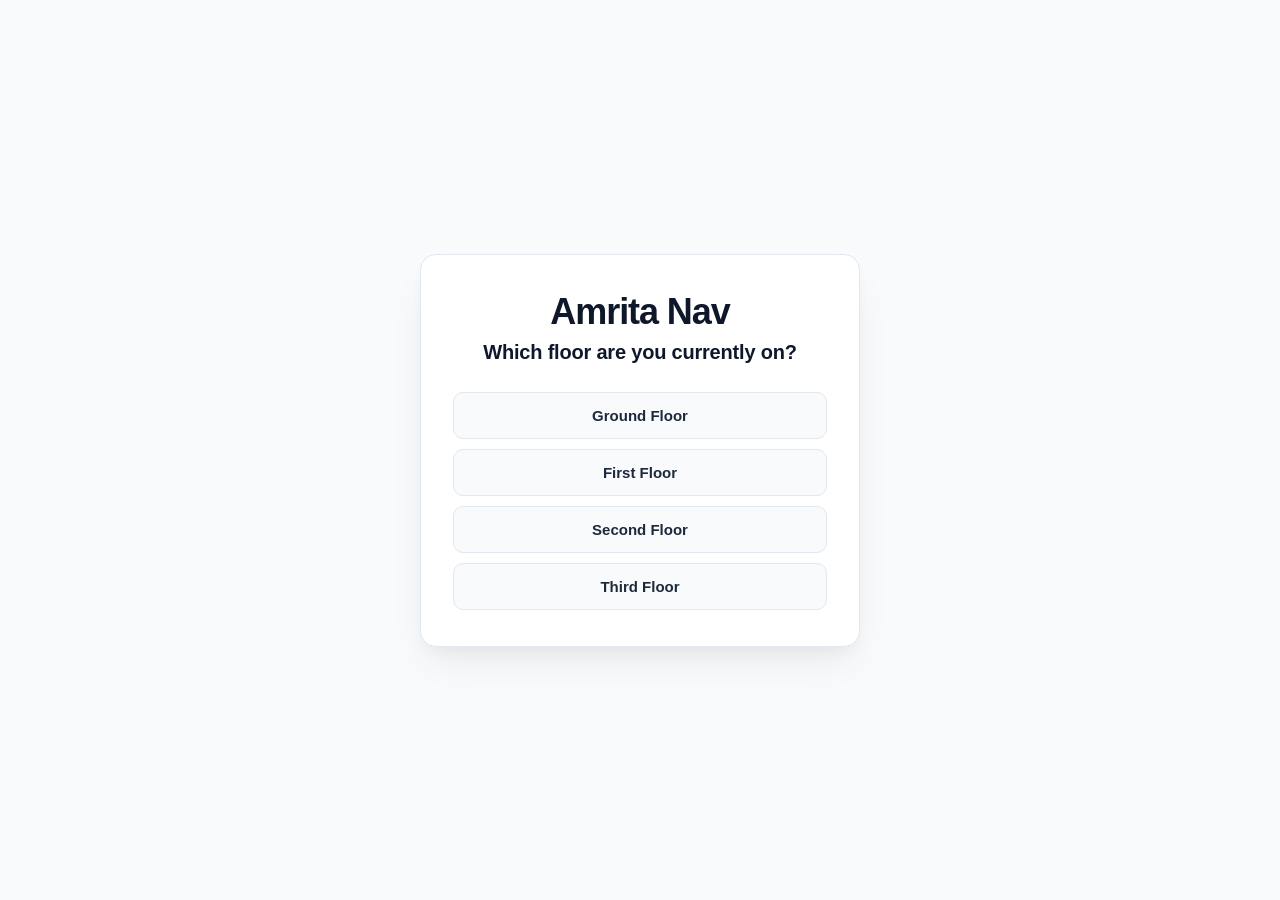
==== Classroom_Locator/index.html @ 42f2888b "Added Navigation to all floors" ====
<!DOCTYPE html>
<html lang="en">
<head>
  <meta charset="UTF-8">
  <meta name="viewport" content="width=device-width, initial-scale=1.0">
  <title>Amrita Nav</title>
  <link rel="stylesheet" href="styles.css">
</head>
<body>
  <!-- Initial Floor Selection Prompt -->
  <div id="floor-prompt-modal" class="floor-prompt-modal" role="dialog" aria-modal="true" aria-labelledby="floor-prompt-title">
    <div class="floor-prompt-card">
      <div class="floor-prompt-header">
        <h1 class="brand-title" style="margin-bottom: 0.5rem;">Amrita Nav</h1>
        <h2 id="floor-prompt-title" class="floor-prompt-question">Which floor are you currently on?</h2>
      </div>
      <div class="floor-prompt-options">
        <button type="button" class="floor-prompt-btn" data-floor="ground">Ground Floor</button>
        <button type="button" class="floor-prompt-btn" data-floor="first">First Floor</button>
        <button type="button" class="floor-prompt-btn" data-floor="second">Second Floor</button>
        <button type="button" class="floor-prompt-btn" data-floor="third">Third Floor</button>
      </div>
    </div>
  </div>

  <div class="container">
    <header class="header">
      <h1 class="brand-title">Amrita Nav</h1>
      <div class="floor-switcher" role="tablist" aria-label="Floor Selection">
        <button type="button" class="floor-btn" data-floor="ground" role="tab" aria-selected="false">Ground</button>
        <button type="button" class="floor-btn" data-floor="first" role="tab" aria-selected="false">First</button>
        <button type="button" class="floor-btn" data-floor="second" role="tab" aria-selected="false">Second</button>
        <button type="button" class="floor-btn" data-floor="third" role="tab" aria-selected="false">Third</button>
      </div>

      <!-- Ground Floor Navigation Bar (Visible only on Ground Floor) -->
      <div id="ground-nav-bar" class="ground-nav-bar" style="display: none;">
        <div class="nav-control-group">
          <div class="nav-select-wrapper">
            <span class="nav-icon">🟢</span>
            <select id="nav-start-select" class="nav-select" aria-label="Starting Location">
              <option value="gps">📍 Current Location (GPS)</option>
            </select>
          </div>
          <button type="button" id="nav-swap-btn" class="nav-swap-btn" title="Swap start and destination" aria-label="Swap start and destination">⇄</button>
          <div class="nav-select-wrapper">
            <span class="nav-icon">🔴</span>
            <select id="nav-dest-select" class="nav-select" aria-label="Destination Location">
              <option value="">Select Destination...</option>
            </select>
          </div>
          <button type="button" id="get-route-btn" class="nav-btn primary">Route</button>
          <button type="button" id="clear-route-btn" class="nav-btn secondary" style="display: none;">Clear</button>
        </div>
        <div id="route-summary-bar" class="route-summary-bar" style="display: none;">
          <div class="route-metrics-group">
            <span id="route-distance-text" class="route-metric"></span>
            <span id="route-time-text" class="route-metric"></span>
          </div>
          <div id="route-floor-steps" class="route-floor-steps"></div>
          <div id="route-instruction-bar" class="route-instruction-bar" style="display: none;"></div>
        </div>
      </div>
    </header>

    <main class="main-content" id="main-content" style="display: none;">
      <div class="image-wrapper">
        <div class="map-container">
          <!-- Ground Floor -->
          <div class="floor-layer" id="floor-layer-ground" data-floor="ground">
            <img 
              src="floor-0.svg" 
              alt="Amrita Nav - Ground Floor" 
              class="central-image"
            >
          <svg class="selection-overlay" viewBox="0 0 2112 1300" aria-label="Amrita Nav Floor Plan">
            <defs>
              <radialGradient id="gps-beam-grad" cx="0" cy="0" r="52" gradientUnits="userSpaceOnUse">
                <stop offset="0%" stop-color="#3b82f6" stop-opacity="0.45" />
                <stop offset="100%" stop-color="#3b82f6" stop-opacity="0" />
              </radialGradient>
            </defs>
                        <rect id="room_nanosciences" class="selectable-room" x="730" y="197" width="113" height="326" transform="rotate(353 786.5 360)" data-name="Amrita Center for Nanosciences" data-code="ACN" role="button" tabindex="0" aria-label="Amrita Center for Nanosciences (ACN)" aria-pressed="false"><title>Amrita Center for Nanosciences (ACN)</title></rect>
            <rect id="room_special_hall" class="selectable-room" x="300" y="580" width="165" height="94" transform="rotate(354 382.5 627)" data-name="Special Programs Hall / Meditation Hall" data-code="SPH-102" role="button" tabindex="0" aria-label="Special Programs Hall / Meditation Hall (SPH-102)" aria-pressed="false"><title>Special Programs Hall / Meditation Hall (SPH-102)</title></rect>
            <rect id="room_gad_office" class="selectable-room" x="378" y="671" width="75" height="62" transform="rotate(354 415.5 702)" data-name="GAD-PR Office" data-code="GAD-103" role="button" tabindex="0" aria-label="GAD-PR Office (GAD-103)" aria-pressed="false"><title>GAD-PR Office (GAD-103)</title></rect>
            <rect id="room_admin_block_a" class="selectable-room" x="297" y="740" width="174" height="189" transform="rotate(353 384 834.5)" data-name="Administration Block (A) / Reception" data-code="ADM-BLK-A" role="button" tabindex="0" aria-label="Administration Block (A) / Reception (ADM-BLK-A)" aria-pressed="false"><title>Administration Block (A) / Reception (ADM-BLK-A)</title></rect>
            <rect id="room_admission_office" class="selectable-room" x="620" y="615" width="100" height="89" transform="rotate(354 670 659.5)" data-name="Admission Office" data-code="ADM-105" role="button" tabindex="0" aria-label="Admission Office (ADM-105)" aria-pressed="false"><title>Admission Office (ADM-105)</title></rect>
            <rect id="room_cir_seminar" class="selectable-room" x="811" y="592" width="101" height="89" transform="rotate(353 861.5 636.5)" data-name="CIR Seminar Room" data-code="CIR-106" role="button" tabindex="0" aria-label="CIR Seminar Room (CIR-106)" aria-pressed="false"><title>CIR Seminar Room (CIR-106)</title></rect>
            <rect id="room_guest_room" class="selectable-room" x="652" y="895" width="97" height="85" transform="rotate(354 700.5 937.5)" data-name="Guest Room" data-code="GST-107" role="button" tabindex="0" aria-label="Guest Room (GST-107)" aria-pressed="false"><title>Guest Room (GST-107)</title></rect>
            <rect id="room_mini_conf" class="selectable-room" x="407" y="924" width="73" height="60" transform="rotate(354 443.5 954)" data-name="Mini Conference Room" data-code="CONF-MINI" role="button" tabindex="0" aria-label="Mini Conference Room (CONF-MINI)" aria-pressed="false"><title>Mini Conference Room (CONF-MINI)</title></rect>
            <rect id="room_main_conf" class="selectable-room" x="353" y="986" width="161" height="91" transform="rotate(354 433.5 1031.5)" data-name="Main Conference Room" data-code="CONF-MAIN" role="button" tabindex="0" aria-label="Main Conference Room (CONF-MAIN)" aria-pressed="false"><title>Main Conference Room (CONF-MAIN)</title></rect>
            <rect id="room_acharya_hall" class="selectable-room" x="459" y="1101" width="295" height="112" transform="rotate(354 606.5 1157)" data-name="Acharya Hall" data-code="ACH-110" role="button" tabindex="0" aria-label="Acharya Hall (ACH-110)" aria-pressed="false"><title>Acharya Hall (ACH-110)</title></rect>
            <rect id="room_stationery" class="selectable-room" x="808" y="1082" width="38" height="113" transform="rotate(354 827 1138.5)" data-name="Stationery & Courier" data-code="STN-111" role="button" tabindex="0" aria-label="Stationery & Courier (STN-111)" aria-pressed="false"><title>Stationery & Courier (STN-111)</title></rect>
            <rect id="room_mfg_lab" class="selectable-room" x="845" y="1070" width="226" height="111" transform="rotate(354 958 1125.5)" data-name="Manufacturing Lab" data-code="LAB-MFG" role="button" tabindex="0" aria-label="Manufacturing Lab (LAB-MFG)" aria-pressed="false"><title>Manufacturing Lab (LAB-MFG)</title></rect>
            <rect id="room_mat_testing" class="selectable-room" x="1070" y="1055" width="65" height="111" transform="rotate(354 1102.5 1110.5)" data-name="Material Testing Lab" data-code="LAB-MTL" role="button" tabindex="0" aria-label="Material Testing Lab (LAB-MTL)" aria-pressed="false"><title>Material Testing Lab (LAB-MTL)</title></rect>
            <rect id="room_wireless_ctr" class="selectable-room" x="960" y="440" width="111" height="66" transform="rotate(354 1015.5 473)" data-name="Amrita Center for Wireless Networks & Apps" data-code="ACWNA" role="button" tabindex="0" aria-label="Amrita Center for Wireless Networks & Apps (ACWNA)" aria-pressed="false"><title>Amrita Center for Wireless Networks & Apps (ACWNA)</title></rect>
            <rect id="room_courtyard_west" class="selectable-room" x="520" y="720" width="407" height="151" transform="rotate(353 723.5 795.5)" data-name="Courtyard (West)" data-code="CYD-WEST" role="button" tabindex="0" aria-label="Courtyard (West) (CYD-WEST)" aria-pressed="false"><title>Courtyard (West) (CYD-WEST)</title></rect>
            <rect id="room_courtyard_central" class="selectable-room" x="1014" y="672" width="286" height="147" transform="rotate(354 1157 745.5)" data-name="Courtyard (Central)" data-code="CYD-CTR" role="button" tabindex="0" aria-label="Courtyard (Central) (CYD-CTR)" aria-pressed="false"><title>Courtyard (Central) (CYD-CTR)</title></rect>
            <rect id="room_director_dean" class="selectable-room" x="1135" y="840" width="99" height="90" transform="rotate(354 1184.5 885)" data-name="Director / Associate Dean" data-code="DIR-OFFICE" role="button" tabindex="0" aria-label="Director / Associate Dean (DIR-OFFICE)" aria-pressed="false"><title>Director / Associate Dean (DIR-OFFICE)</title></rect>
            <rect id="room_ladies_infirmary" class="selectable-room" x="1330" y="820" width="30" height="92" transform="rotate(354 1345 866)" data-name="Ladies Infirmary" data-code="INF-118" role="button" tabindex="0" aria-label="Ladies Infirmary (INF-118)" aria-pressed="false"><title>Ladies Infirmary (INF-118)</title></rect>
            <rect id="room_metallurgy" class="selectable-room" x="1205" y="332" width="69" height="109" transform="rotate(353 1239.5 386.5)" data-name="Metallurgy Laboratory" data-code="LAB-MET" role="button" tabindex="0" aria-label="Metallurgy Laboratory (LAB-MET)" aria-pressed="false"><title>Metallurgy Laboratory (LAB-MET)</title></rect>
            <rect id="room_fluid_mech" class="selectable-room" x="1276" y="319" width="127" height="110" transform="rotate(353 1339.5 374)" data-name="Fluid Mechanics Lab" data-code="LAB-FML" role="button" tabindex="0" aria-label="Fluid Mechanics Lab (LAB-FML)" aria-pressed="false"><title>Fluid Mechanics Lab (LAB-FML)</title></rect>
            <rect id="room_cae_cell" class="selectable-room" x="1403" y="308" width="62" height="111" transform="rotate(352 1434 363.5)" data-name="C.A.E. Cell" data-code="CAE-121" role="button" tabindex="0" aria-label="C.A.E. Cell (CAE-121)" aria-pressed="false"><title>C.A.E. Cell (CAE-121)</title></rect>
            <rect id="room_dynamics_lab" class="selectable-room" x="1466" y="300" width="65" height="111" transform="rotate(353 1498.5 355.5)" data-name="Machine Dynamics Lab" data-code="LAB-MDL" role="button" tabindex="0" aria-label="Machine Dynamics Lab (LAB-MDL)" aria-pressed="false"><title>Machine Dynamics Lab (LAB-MDL)</title></rect>
            <rect id="room_math_dept" class="selectable-room" x="1458" y="519" width="129" height="89" transform="rotate(354 1522.5 563.5)" data-name="Department of Mathematics" data-code="MATH-DEPT" role="button" tabindex="0" aria-label="Department of Mathematics (MATH-DEPT)" aria-pressed="false"><title>Department of Mathematics (MATH-DEPT)</title></rect>
            <rect id="room_elec_machines" class="selectable-room" x="1614" y="474" width="263" height="108" transform="rotate(353 1745.5 528)" data-name="Electrical Machines Lab" data-code="LAB-EML" role="button" tabindex="0" aria-label="Electrical Machines Lab (LAB-EML)" aria-pressed="false"><title>Electrical Machines Lab (LAB-EML)</title></rect>
            <rect id="room_prayer_hall" class="selectable-room" x="1876" y="456" width="63" height="107" transform="rotate(353 1907.5 509.5)" data-name="Prayer Hall" data-code="PRY-125" role="button" tabindex="0" aria-label="Prayer Hall (PRY-125)" aria-pressed="false"><title>Prayer Hall (PRY-125)</title></rect>
            <rect id="room_courtyard_east" class="selectable-room" x="1323" y="640" width="280" height="140" transform="rotate(353 1463 710)" data-name="Courtyard (East)" data-code="CYD-EAST" role="button" tabindex="0" aria-label="Courtyard (East) (CYD-EAST)" aria-pressed="false"><title>Courtyard (East) (CYD-EAST)</title></rect>
            <rect id="room_college_admin" class="selectable-room" x="1489" y="800" width="131" height="88" transform="rotate(353 1554.5 844)" data-name="College Administration Office" data-code="CADM-127" role="button" tabindex="0" aria-label="College Administration Office (CADM-127)" aria-pressed="false"><title>College Administration Office (CADM-127)</title></rect>
            <rect id="room_computer_lab" class="selectable-room" x="1649" y="778" width="229" height="107" transform="rotate(353 1763.5 831.5)" data-name="Computer Lab" data-code="LAB-CS" role="button" tabindex="0" aria-label="Computer Lab (LAB-CS)" aria-pressed="false"><title>Computer Lab (LAB-CS)</title></rect>
            <rect id="room_nanotech_lab" class="selectable-room" x="1879" y="758" width="95" height="108" transform="rotate(353 1926.5 812)" data-name="Nanotech Lab" data-code="LAB-NANO" role="button" tabindex="0" aria-label="Nanotech Lab (LAB-NANO)" aria-pressed="false"><title>Nanotech Lab (LAB-NANO)</title></rect>
            <rect id="room_mech_workshop" class="selectable-room" x="1287" y="1020" width="128" height="109" transform="rotate(354 1351 1074.5)" data-name="Mechanical Workshop" data-code="LAB-MECH" role="button" tabindex="0" aria-label="Mechanical Workshop (LAB-MECH)" aria-pressed="false"><title>Mechanical Workshop (LAB-MECH)</title></rect>
            <rect id="room_robotics_lab" class="selectable-room" x="1414" y="1009" width="69" height="108" transform="rotate(354 1448.5 1063)" data-name="CNC Robotics & Autom. Lab" data-code="LAB-ROBO" role="button" tabindex="0" aria-label="CNC Robotics & Autom. Lab (LAB-ROBO)" aria-pressed="false"><title>CNC Robotics & Autom. Lab (LAB-ROBO)</title></rect>
            <rect id="room_wind_tunnel" class="selectable-room" x="1483" y="998" width="129" height="109" transform="rotate(354 1547.5 1052.5)" data-name="Wind Tunnel" data-code="LAB-WIND" role="button" tabindex="0" aria-label="Wind Tunnel (LAB-WIND)" aria-pressed="false"><title>Wind Tunnel (LAB-WIND)</title></rect>
            <rect id="room_1790266501061" class="selectable-room" x="952" y="337" width="111" height="103" transform="rotate(354 1007.5 388.5)" data-name="M Tech (Fluid Lab )" data-code="LAB-FLUID" role="button" tabindex="0" aria-label="M Tech (Fluid Lab ) (LAB-FLUID)" aria-pressed="false"><title>M Tech (Fluid Lab ) (LAB-FLUID)</title></rect>
            <rect id="room_1790266683270" class="selectable-room" x="935" y="170" width="112" height="168" transform="rotate(354 991 254)" data-name="Room 36" data-code="R-136" role="button" tabindex="0" aria-label="Room 36 (R-136)" aria-pressed="false"><title>Room 36 (R-136)</title></rect>
            <rect id="room_1790267011208" class="selectable-room" x="1231" y="825" width="96" height="91" transform="rotate(354 1279 870.5)" data-name="Principal Arts and Sciences" data-code="Arts and Science" role="button" tabindex="0" aria-label="Principal Arts and Sciences (Arts and Science)" aria-pressed="false"><title>Principal Arts and Sciences (Arts and Science)</title></rect>
            <rect id="room_1790267197118" class="selectable-room" x="1360" y="816" width="69" height="91" transform="rotate(354 1394.5 861.5)" data-name="Conference Room" data-code="Conference" role="button" tabindex="0" aria-label="Conference Room (Conference)" aria-pressed="false"><title>Conference Room (Conference)</title></rect>
            <rect id="room_1790267337608" class="selectable-room" x="749" y="884" width="96" height="87" transform="rotate(354 797 927.5)" data-name="AUMS Web Services" data-code="AUMS" role="button" tabindex="0" aria-label="AUMS Web Services (AUMS)" aria-pressed="false"><title>AUMS Web Services (AUMS)</title></rect>
            <rect id="room_1790267611764" class="selectable-room" x="384" y="408" width="295" height="112" transform="rotate(354 531.5 464)" data-name="Amritheswari Hall " data-code="AMH-101" role="button" tabindex="0" aria-label="Amritheswari Hall  (AMH-101)" aria-pressed="false"><title>Amritheswari Hall  (AMH-101)</title></rect>
            <rect id="room_1790267932589" class="selectable-room" x="1102" y="560" width="100" height="89" transform="rotate(353 1152 604.5)" data-name="Students Affair" data-code="SA" role="button" tabindex="0" aria-label="Students Affair (SA)" aria-pressed="false"><title>Students Affair (SA)</title></rect>
            <rect id="room_1790267966500" class="selectable-room" x="1202" y="548" width="94" height="89" transform="rotate(353 1249 592.5)" data-name="Reserve" role="button" tabindex="0" aria-label="Reserve" aria-pressed="false"><title>Reserve</title></rect>
            <rect id="room_1790268001235" class="selectable-room" x="1296" y="536" width="94" height="89" transform="rotate(353 1343 580.5)" data-name="Principal" role="button" tabindex="0" aria-label="Principal" aria-pressed="false"><title>Principal</title></rect>
            <rect id="room_1790268898290" class="selectable-room" x="1690" y="600" width="200" height="149" transform="rotate(353 1790 674.5)" data-name="Courtyard (Far East) " data-code="CYD-Far EAST" role="button" tabindex="0" aria-label="Courtyard (Far East)  (CYD-Far EAST)" aria-pressed="false"><title>Courtyard (Far East)  (CYD-Far EAST)</title></rect>
            <rect id="room_1790578035647" class="selectable-room" x="1339" y="453" width="60" height="47" transform="rotate(354 1369 476.5)" data-name="Stairs" data-code="R-145" role="button" tabindex="0" aria-label="Stairs (R-145)" aria-pressed="false"><title>Stairs (R-145)</title></rect>
            <rect id="room_1790578073580" class="selectable-room" x="900" y="1000" width="60" height="40" transform="rotate(357 930 1020)" data-name="Stairs" data-code="R-146" role="button" tabindex="0" aria-label="Stairs (R-146)" aria-pressed="false"><title>Stairs (R-146)</title></rect>
            <rect id="room_1790578100156" class="selectable-room" x="1160" y="1040" width="100" height="80" transform="rotate(355 1210 1080)" data-name="Ladies Toilet" data-code="R-147" role="button" tabindex="0" aria-label="Ladies Toilet (R-147)" aria-pressed="false"><title>Ladies Toilet (R-147)</title></rect>
            <rect id="room_1790578145285" class="selectable-room" x="1614" y="1020" width="126" height="80" transform="rotate(355 1677 1060)" data-name="Ldies Toilet" data-code="R-148" role="button" tabindex="0" aria-label="Ldies Toilet (R-148)" aria-pressed="false"><title>Ldies Toilet (R-148)</title></rect>
            <rect id="room_1790578197842" class="selectable-room" x="440" y="1073" width="80" height="41" transform="rotate(355 480 1093.5)" data-name="Ladies Toilet" data-code="R-149" role="button" tabindex="0" aria-label="Ladies Toilet (R-149)" aria-pressed="false"><title>Ladies Toilet (R-149)</title></rect>
            <rect id="room_1790578250255" class="selectable-room" x="391" y="532" width="69" height="43" transform="rotate(355 425.5 553.5)" data-name="Mens Toilet" data-code="R-150" role="button" tabindex="0" aria-label="Mens Toilet (R-150)" aria-pressed="false"><title>Mens Toilet (R-150)</title></rect>
            <rect id="room_1790578281913" class="selectable-room" x="820" y="76" width="94" height="85" transform="rotate(356 867 118.5)" data-name="Mens" data-code="R-151" role="button" tabindex="0" aria-label="Mens (R-151)" aria-pressed="false"><title>Mens (R-151)</title></rect>
            <rect id="room_1790578307230" class="selectable-room" x="1530" y="288" width="128" height="72" transform="rotate(353 1594 324)" data-name="Mens Toilet" data-code="R-152" role="button" tabindex="0" aria-label="Mens Toilet (R-152)" aria-pressed="false"><title>Mens Toilet (R-152)</title></rect>
            <rect id="room_1790578386471" class="selectable-room" x="860" y="300" width="60" height="60" transform="rotate(355 890 330)" data-name="Stairs" data-code="R-152" role="button" tabindex="0" aria-label="Stairs (R-152)" aria-pressed="false"><title>Stairs (R-152)</title></rect>
            <rect id="room_1790578435142" class="selectable-room" x="960" y="731" width="58" height="67" transform="rotate(355 989 764.5)" data-name="Stairs" data-code="R-153" role="button" tabindex="0" aria-label="Stairs (R-153)" aria-pressed="false"><title>Stairs (R-153)</title></rect>
            <rect id="room_1790578489388" class="selectable-room" x="1629" y="660" width="62" height="59" transform="rotate(354 1660 689.5)" data-name="Stairs" data-code="R-154" role="button" tabindex="0" aria-label="Stairs (R-154)" aria-pressed="false"><title>Stairs (R-154)</title></rect>
            <rect id="room_1790578512841" class="selectable-room" x="532" y="910" width="80" height="60" transform="rotate(355 572 940)" data-name="Stairs" data-code="R-155" role="button" tabindex="0" aria-label="Stairs (R-155)" aria-pressed="false"><title>Stairs (R-155)</title></rect>
            <rect id="room_1790578548474" class="selectable-room" x="507" y="660" width="60" height="60" transform="rotate(353 537 690)" data-name="Stairs" data-code="R-156" role="button" tabindex="0" aria-label="Stairs (R-156)" aria-pressed="false"><title>Stairs (R-156)</title></rect>

            <!-- Ground Floor Active Route Layer -->
            <g id="ground-route-layer" class="ground-route-layer route-layer" data-floor="ground"></g>

            <!-- GPS Live Location Marker -->
            <g id="gps-marker" class="gps-marker" style="display: none;" transform="translate(380, 830)" aria-label="Live GPS Location">
              <defs>
                <radialGradient id="gps-beam-grad" cx="0" cy="0" r="52" gradientUnits="userSpaceOnUse">
                  <stop offset="0%" stop-color="#3b82f6" stop-opacity="0.45" />
                  <stop offset="100%" stop-color="#3b82f6" stop-opacity="0" />
                </radialGradient>
              </defs>
              <title id="gps-marker-title">Live GPS Location</title>
              <circle id="gps-accuracy-ring" class="gps-accuracy-ring" cx="0" cy="0" r="35" />
              <circle class="gps-pulse-ring" cx="0" cy="0" r="14" />
              <g id="gps-heading-cone" class="gps-heading-cone" style="display: none;">
                <path class="gps-beam" d="M 0 0 L -18 -48 A 52 52 0 0 1 18 -48 Z" fill="url(#gps-beam-grad)" />
                <polygon class="gps-arrow" points="0,-28 6,-12 -6,-12" />
              </g>
              <circle class="gps-pin-shadow" cx="0" cy="2" r="12" />
              <circle class="gps-pin-outer" cx="0" cy="0" r="11" />
              <circle class="gps-pin-inner" cx="0" cy="0" r="8" />
              <circle class="gps-pin-center" cx="0" cy="0" r="3" />
            </g>
          </svg>
        </div>

        <!-- First Floor -->
        <div class="floor-layer" id="floor-layer-first" data-floor="first">
          <img 
            src="floor-1.svg" 
            alt="Amrita Nav - First Floor" 
            class="central-image"
          >
          <svg class="selection-overlay" viewBox="0 0 2112 1300" aria-label="Amrita Nav First Floor Plan">
            <rect id="f1_room_nanosciences" class="selectable-room" x="730" y="197" width="113" height="326" transform="rotate(353 786.5 360)" data-name="N-107 — Physics Lab" data-code="ACN" role="button" tabindex="0" aria-label="N-107 — Physics Lab (ACN)" aria-pressed="false"><title>N-107 — Physics Lab (ACN)</title></rect>
            <rect id="f1_room_special_hall" class="selectable-room" x="300" y="580" width="165" height="94" transform="rotate(354 382.5 627)" data-name="A-105 — General Administration Dept. (CAD)" data-code="SPH-102" role="button" tabindex="0" aria-label="A-105 — General Administration Dept. (CAD) (SPH-102)" aria-pressed="false"><title>A-105 — General Administration Dept. (CAD) (SPH-102)</title></rect>
            <rect id="f1_room_gad_office" class="selectable-room" x="378" y="671" width="75" height="62" transform="rotate(354 415.5 702)" data-name="ICTS — Reprographics Center" data-code="GAD-103" role="button" tabindex="0" aria-label="ICTS — Reprographics Center (GAD-103)" aria-pressed="false"><title>ICTS — Reprographics Center (GAD-103)</title></rect>
            <rect id="f1_room_admin_block_a" class="selectable-room" x="297" y="738" width="174" height="189" transform="rotate(353 384 832.5)" data-name="A-104 — Accounts Office" data-code="ADM-BLK-A" role="button" tabindex="0" aria-label="A-104 — Accounts Office (ADM-BLK-A)" aria-pressed="false"><title>A-104 — Accounts Office (ADM-BLK-A)</title></rect>
            <rect id="f1_room_admission_office" class="selectable-room" x="618" y="617" width="100" height="89" transform="rotate(354 668 661.5)" data-name="N-101" data-code="ADM-105" role="button" tabindex="0" aria-label="N-101 (ADM-105)" aria-pressed="false"><title>N-101 (ADM-105)</title></rect>
            <rect id="f1_room_cir_seminar" class="selectable-room" x="811" y="594" width="101" height="89" transform="rotate(353 861.5 638.5)" data-name="N-103" data-code="CIR-106" role="button" tabindex="0" aria-label="N-103 (CIR-106)" aria-pressed="false"><title>N-103 (CIR-106)</title></rect>
            <rect id="f1_room_guest_room" class="selectable-room" x="652" y="895" width="97" height="85" transform="rotate(354 700.5 937.5)" data-name="S-101" data-code="GST-107" role="button" tabindex="0" aria-label="S-101 (GST-107)" aria-pressed="false"><title>S-101 (GST-107)</title></rect>
            <rect id="f1_room_mini_conf" class="selectable-room" x="407" y="924" width="73" height="60" transform="rotate(354 443.5 954)" data-name="A-104A — Reserve" data-code="CONF-MINI" role="button" tabindex="0" aria-label="A-104A — Reserve (CONF-MINI)" aria-pressed="false"><title>A-104A — Reserve (CONF-MINI)</title></rect>
            <rect id="f1_room_main_conf" class="selectable-room" x="353" y="986" width="161" height="91" transform="rotate(354 433.5 1031.5)" data-name="A-103 — ICTS" data-code="CONF-MAIN" role="button" tabindex="0" aria-label="A-103 — ICTS (CONF-MAIN)" aria-pressed="false"><title>A-103 — ICTS (CONF-MAIN)</title></rect>
            <rect id="f1_room_acharya_hall" class="selectable-room" x="459" y="1101" width="295" height="112" transform="rotate(354 606.5 1157)" data-name="A-102 — ICTS-Stores" data-code="ACH-110" role="button" tabindex="0" aria-label="A-102 — ICTS-Stores (ACH-110)" aria-pressed="false"><title>A-102 — ICTS-Stores (ACH-110)</title></rect>
            <rect id="f1_room_stationery" class="selectable-room" x="808" y="1082" width="38" height="113" transform="rotate(354 827 1138.5)" data-name="A-101 — ICTS Server Room" data-code="STN-111" role="button" tabindex="0" aria-label="A-101 — ICTS Server Room (STN-111)" aria-pressed="false"><title>A-101 — ICTS Server Room (STN-111)</title></rect>
            <rect id="f1_room_mfg_lab" class="selectable-room" x="845" y="1070" width="226" height="111" transform="rotate(354 958 1125.5)" data-name="S-104 — Dept. of English / MSW / Physical Education / Philosophy" data-code="LAB-MFG" role="button" tabindex="0" aria-label="S-104 — Dept. of English / MSW / Physical Education / Philosophy (LAB-MFG)" aria-pressed="false"><title>S-104 — Dept. of English / MSW / Physical Education / Philosophy (LAB-MFG)</title></rect>
            <rect id="f1_room_mat_testing" class="selectable-room" x="1070" y="1055" width="65" height="111" transform="rotate(354 1102.5 1110.5)" data-name="S-105 — Cisco Lab / ICPC Lab / MSW Specialization" data-code="LAB-MTL" role="button" tabindex="0" aria-label="S-105 — Cisco Lab / ICPC Lab / MSW Specialization (LAB-MTL)" aria-pressed="false"><title>S-105 — Cisco Lab / ICPC Lab / MSW Specialization (LAB-MTL)</title></rect>
            <rect id="f1_room_wireless_ctr" class="selectable-room" x="960" y="440" width="111" height="66" transform="rotate(354 1015.5 473)" data-name="N-108 — B.Tech Chemistry Lab" data-code="ACWNA" role="button" tabindex="0" aria-label="N-108 — B.Tech Chemistry Lab (ACWNA)" aria-pressed="false"><title>N-108 — B.Tech Chemistry Lab (ACWNA)</title></rect>
            <rect id="f1_room_north_wing" class="selectable-room" x="860" y="184" width="60" height="292" transform="rotate(353 890 330)" data-name="North Corridor Wing" data-code="CORR-N" role="button" tabindex="0" aria-label="North Corridor Wing (CORR-N)" aria-pressed="false"><title>North Corridor Wing (CORR-N)</title></rect>
            <rect id="f1_room_director_dean" class="selectable-room" x="1135" y="840" width="99" height="90" transform="rotate(354 1184.5 885)" data-name="S-107" data-code="DIR-OFFICE" role="button" tabindex="0" aria-label="S-107 (DIR-OFFICE)" aria-pressed="false"><title>S-107 (DIR-OFFICE)</title></rect>
            <rect id="f1_room_ladies_infirmary" class="selectable-room" x="1330" y="820" width="30" height="92" transform="rotate(354 1345 866)" data-name="HOD-ECE" data-code="INF-118" role="button" tabindex="0" aria-label="HOD-ECE (INF-118)" aria-pressed="false"><title>HOD-ECE (INF-118)</title></rect>
            <rect id="f1_room_metallurgy" class="selectable-room" x="1205" y="332" width="69" height="109" transform="rotate(353 1239.5 386.5)" data-name="N-116 — EEM Lab" data-code="LAB-MET" role="button" tabindex="0" aria-label="N-116 — EEM Lab (LAB-MET)" aria-pressed="false"><title>N-116 — EEM Lab (LAB-MET)</title></rect>
            <rect id="f1_room_fluid_mech" class="selectable-room" x="1276" y="319" width="127" height="110" transform="rotate(353 1339.5 374)" data-name="N-116A — Control &amp; Instrum. Lab" data-code="LAB-FML" role="button" tabindex="0" aria-label="N-116A — Control &amp; Instrum. Lab (LAB-FML)" aria-pressed="false"><title>N-116A — Control &amp; Instrum. Lab (LAB-FML)</title></rect>
            <rect id="f1_room_cae_cell" class="selectable-room" x="1403" y="308" width="62" height="111" transform="rotate(352 1434 363.5)" data-name="N-119" data-code="CAE-121" role="button" tabindex="0" aria-label="N-119 (CAE-121)" aria-pressed="false"><title>N-119 (CAE-121)</title></rect>
            <rect id="f1_room_dynamics_lab" class="selectable-room" x="1466" y="300" width="65" height="111" transform="rotate(353 1498.5 355.5)" data-name="N-117 — Power &amp; Energy Lab (EEE)" data-code="LAB-MDL" role="button" tabindex="0" aria-label="N-117 — Power &amp; Energy Lab (EEE) (LAB-MDL)" aria-pressed="false"><title>N-117 — Power &amp; Energy Lab (EEE) (LAB-MDL)</title></rect>
            <rect id="f1_room_math_dept" class="selectable-room" x="1458" y="519" width="129" height="89" transform="rotate(354 1522.5 563.5)" data-name="N-118 — CSE Staff Room" data-code="MATH-DEPT" role="button" tabindex="0" aria-label="N-118 — CSE Staff Room (MATH-DEPT)" aria-pressed="false"><title>N-118 — CSE Staff Room (MATH-DEPT)</title></rect>
            <rect id="f1_room_elec_machines" class="selectable-room" x="1614" y="474" width="263" height="108" transform="rotate(353 1745.5 528)" data-name="N-120" data-code="LAB-EML" role="button" tabindex="0" aria-label="N-120 (LAB-EML)" aria-pressed="false"><title>N-120 (LAB-EML)</title></rect>
            <rect id="f1_room_prayer_hall" class="selectable-room" x="1876" y="456" width="63" height="107" transform="rotate(353 1907.5 509.5)" data-name="Room 12" data-code="PRY-125" role="button" tabindex="0" aria-label="Room 12 (PRY-125)" aria-pressed="false"><title>Room 12 (PRY-125)</title></rect>
            <rect id="f1_room_college_admin" class="selectable-room" x="1489" y="800" width="131" height="88" transform="rotate(353 1554.5 844)" data-name="S-114 — ECE Staff Room" data-code="CADM-127" role="button" tabindex="0" aria-label="S-114 — ECE Staff Room (CADM-127)" aria-pressed="false"><title>S-114 — ECE Staff Room (CADM-127)</title></rect>
            <rect id="f1_room_computer_lab" class="selectable-room" x="1649" y="778" width="229" height="107" transform="rotate(353 1763.5 831.5)" data-name="S-115 — Computer Lab" data-code="LAB-CS" role="button" tabindex="0" aria-label="S-115 — Computer Lab (LAB-CS)" aria-pressed="false"><title>S-115 — Computer Lab (LAB-CS)</title></rect>
            <rect id="f1_room_nanotech_lab" class="selectable-room" x="1890" y="604" width="131" height="97" transform="rotate(353 1955.5 652.5)" data-name="S-117 — Micro Processor Lab" data-code="LAB-NANO" role="button" tabindex="0" aria-label="S-117 — Micro Processor Lab (LAB-NANO)" aria-pressed="false"><title>S-117 — Micro Processor Lab (LAB-NANO)</title></rect>
            <rect id="f1_room_mech_workshop" class="selectable-room" x="1287" y="1020" width="128" height="109" transform="rotate(354 1351 1074.5)" data-name="S-103" data-code="LAB-MECH" role="button" tabindex="0" aria-label="S-103 (LAB-MECH)" aria-pressed="false"><title>S-103 (LAB-MECH)</title></rect>
            <rect id="f1_room_robotics_lab" class="selectable-room" x="1414" y="1009" width="69" height="108" transform="rotate(354 1448.5 1063)" data-name="S-102" data-code="LAB-ROBO" role="button" tabindex="0" aria-label="S-102 (LAB-ROBO)" aria-pressed="false"><title>S-102 (LAB-ROBO)</title></rect>
            <rect id="f1_room_wind_tunnel" class="selectable-room" x="1483" y="998" width="129" height="109" transform="rotate(354 1547.5 1052.5)" data-name="S-101" data-code="LAB-WIND" role="button" tabindex="0" aria-label="S-101 (LAB-WIND)" aria-pressed="false"><title>S-101 (LAB-WIND)</title></rect>
            <rect id="f1_room_1790266501061" class="selectable-room" x="952" y="337" width="111" height="103" transform="rotate(354 1007.5 388.5)" data-name="N-109 — M.Sc Chemistry Lab" data-code="LAB-FLUID" role="button" tabindex="0" aria-label="N-109 — M.Sc Chemistry Lab (LAB-FLUID)" aria-pressed="false"><title>N-109 — M.Sc Chemistry Lab (LAB-FLUID)</title></rect>
            <rect id="f1_room_1790266683270" class="selectable-room" x="935" y="170" width="112" height="168" transform="rotate(354 991 254)" data-name="N-110 — Chem. Research Lab" data-code="R-136" role="button" tabindex="0" aria-label="N-110 — Chem. Research Lab (R-136)" aria-pressed="false"><title>N-110 — Chem. Research Lab (R-136)</title></rect>
            <rect id="f1_room_1790267011208" class="selectable-room" x="1233" y="829" width="96" height="91" transform="rotate(354 1281 874.5)" data-name="S-108" data-code="Arts and Science" role="button" tabindex="0" aria-label="S-108 (Arts and Science)" aria-pressed="false"><title>S-108 (Arts and Science)</title></rect>
            <rect id="f1_room_1790267197118" class="selectable-room" x="1360" y="816" width="69" height="91" transform="rotate(354 1394.5 861.5)" data-name="S-109 — Chairman CSE Dept." data-code="Conference" role="button" tabindex="0" aria-label="S-109 — Chairman CSE Dept. (Conference)" aria-pressed="false"><title>S-109 — Chairman CSE Dept. (Conference)</title></rect>
            <rect id="f1_room_1790267337608" class="selectable-room" x="749" y="884" width="96" height="87" transform="rotate(354 797 927.5)" data-name="S-102" data-code="AUMS" role="button" tabindex="0" aria-label="S-102 (AUMS)" aria-pressed="false"><title>S-102 (AUMS)</title></rect>
            <rect id="f1_room_1790267611764" class="selectable-room" x="384" y="408" width="295" height="112" transform="rotate(354 531.5 464)" data-name="A-108" data-code="AMH-101" role="button" tabindex="0" aria-label="A-108 (AMH-101)" aria-pressed="false"><title>A-108 (AMH-101)</title></rect>
            <rect id="f1_room_1790267932589" class="selectable-room" x="1102" y="560" width="100" height="89" transform="rotate(353 1152 604.5)" data-name="N-113" data-code="SA" role="button" tabindex="0" aria-label="N-113 (SA)" aria-pressed="false"><title>N-113 (SA)</title></rect>
            <rect id="f1_room_1790267966500" class="selectable-room" x="1202" y="548" width="94" height="89" transform="rotate(353 1249 592.5)" data-name="N-114" role="button" tabindex="0" aria-label="N-114" aria-pressed="false"><title>N-114</title></rect>
            <rect id="f1_room_1790268001235" class="selectable-room" x="1296" y="536" width="94" height="89" transform="rotate(353 1343 580.5)" data-name="N-115 — Dept. of CSE/CSA" role="button" tabindex="0" aria-label="N-115 — Dept. of CSE/CSA" aria-pressed="false"><title>N-115 — Dept. of CSE/CSA</title></rect>
            <rect id="f1_room_1790500434656" class="selectable-room" x="979" y="856" width="155" height="88" transform="rotate(354 1056.5 900)" data-name="S-105" data-code="R-145" role="button" tabindex="0" aria-label="S-105 (R-145)" aria-pressed="false"><title>S-105 (R-145)</title></rect>
            <rect id="f1_room_1790500485062" class="selectable-room" x="845" y="873" width="106" height="86" transform="rotate(353 898 916)" data-name="S-103" data-code="R-146" role="button" tabindex="0" aria-label="S-103 (R-146)" aria-pressed="false"><title>S-103 (R-146)</title></rect>
            <rect id="f1_room_1790500552707" class="selectable-room" x="533" y="911" width="75" height="63" transform="rotate(355 570.5 942.5)" data-name="Stairs" data-code="R-147" role="button" tabindex="0" aria-label="Stairs (R-147)" aria-pressed="false"><title>Stairs (R-147)</title></rect>
            <rect id="f1_room_1790500614032" class="selectable-room" x="505" y="657" width="75" height="63" transform="rotate(355 542.5 688.5)" data-name="Stairs" data-code="R-147" role="button" tabindex="0" aria-label="Stairs (R-147)" aria-pressed="false"><title>Stairs (R-147)</title></rect>
            <rect id="f1_room_1790500619454" class="selectable-room" x="961" y="732" width="54" height="66" transform="rotate(355 988 765)" data-name="Stairs" data-code="R-147" role="button" tabindex="0" aria-label="Stairs (R-147)" aria-pressed="false"><title>Stairs (R-147)</title></rect>
            <rect id="f1_room_1790500625267" class="selectable-room" x="859" y="289" width="60" height="63" transform="rotate(355 889 320.5)" data-name="Stairs" data-code="R-147" role="button" tabindex="0" aria-label="Stairs (R-147)" aria-pressed="false"><title>Stairs (R-147)</title></rect>
            <rect id="f1_room_1790500631547" class="selectable-room" x="1631" y="660" width="60" height="63" transform="rotate(355 1661 691.5)" data-name="Stairs" data-code="R-147" role="button" tabindex="0" aria-label="Stairs (R-147)" aria-pressed="false"><title>Stairs (R-147)</title></rect>
            <rect id="f1_room_1790500639780" class="selectable-room" x="885" y="959" width="75" height="63" transform="rotate(353 922.5 990.5)" data-name="Stairs" data-code="R-147" role="button" tabindex="0" aria-label="Stairs (R-147)" aria-pressed="false"><title>Stairs (R-147)</title></rect>
            <rect id="f1_room_1790500650489" class="selectable-room" x="1324" y="460" width="75" height="63" transform="rotate(355 1361.5 491.5)" data-name="Stairs" data-code="R-147" role="button" tabindex="0" aria-label="Stairs (R-147)" aria-pressed="false"><title>Stairs (R-147)</title></rect>
            <rect id="f1_room_1790500850398" class="selectable-room" x="824" y="77" width="91" height="81" transform="rotate(353 869.5 117.5)" data-name="Men&#039;s Toilet" data-code="R-154" role="button" tabindex="0" aria-label="Men&#039;s Toilet (R-154)" aria-pressed="false"><title>Men&#039;s Toilet (R-154)</title></rect>
            <rect id="f1_room_1790500900853" class="selectable-room" x="1614" y="1022" width="125" height="68" transform="rotate(353 1676.5 1056)" data-name="Ladies&#039; Toilet" data-code="R-154" role="button" tabindex="0" aria-label="Ladies&#039; Toilet (R-154)" aria-pressed="false"><title>Ladies&#039; Toilet (R-154)</title></rect>
            <rect id="f1_room_1790500984653" class="selectable-room" x="1164" y="1043" width="93" height="73" transform="rotate(353 1210.5 1079.5)" data-name="Ladies&#039; Toilet" data-code="R-156" role="button" tabindex="0" aria-label="Ladies&#039; Toilet (R-156)" aria-pressed="false"><title>Ladies&#039; Toilet (R-156)</title></rect>
            <rect id="f1_room_1790501046808" class="selectable-room" x="1529" y="291" width="130" height="66" transform="rotate(353 1594 324)" data-name="Men&#039;s Toilet" data-code="R-157" role="button" tabindex="0" aria-label="Men&#039;s Toilet (R-157)" aria-pressed="false"><title>Men&#039;s Toilet (R-157)</title></rect>
            <rect id="f1_room_1790501831784" class="selectable-room" x="719" y="606" width="95" height="89" transform="rotate(354 766.5 650.5)" data-name="N-102" data-code="ADM-105" role="button" tabindex="0" aria-label="N-102 (ADM-105)" aria-pressed="false"><title>N-102 (ADM-105)</title></rect>
            <rect id="f1_room_1790501909379" class="selectable-room" x="940" y="580" width="134" height="89" transform="rotate(353 1007 624.5)" data-name="CS Staff Room" data-code="R-155" role="button" tabindex="0" aria-label="CS Staff Room (R-155)" aria-pressed="false"><title>CS Staff Room (R-155)</title></rect>
            <rect id="f1_room_1790521278087" class="selectable-room" x="440" y="1072" width="80" height="42" transform="rotate(355 480 1093)" data-name="Ladies Toilet" data-code="WC" role="button" tabindex="0" aria-label="Ladies Toilet (WC)" aria-pressed="false"><title>Ladies Toilet (WC)</title></rect>
            <rect id="f1_room_1790521338973" class="selectable-room" x="391" y="532" width="69" height="43" transform="rotate(354 425.5 553.5)" data-name="Mens Toilet" data-code="WC" role="button" tabindex="0" aria-label="Mens Toilet (WC)" aria-pressed="false"><title>Mens Toilet (WC)</title></rect>
            <!-- First Floor Active Route Layer -->
            <g id="route-layer-first" class="route-layer" data-floor="first"></g>
          </svg>
        </div>

        <!-- Second Floor -->
        <div class="floor-layer" id="floor-layer-second" data-floor="second">
          <img 
            src="floor-2.svg" 
            alt="Amrita Nav - Second Floor" 
            class="central-image"
          >
          <svg class="selection-overlay" viewBox="0 0 2112 1300" aria-label="Amrita Nav Second Floor Plan">
            <rect id="f2_room_nanosciences" class="selectable-room" x="730" y="197" width="113" height="326" transform="rotate(353 786.5 360)" data-name="N-207" data-code="ACN" role="button" tabindex="0" aria-label="N-207 (ACN)" aria-pressed="false"><title>N-207 (ACN)</title></rect>
            <rect id="f2_room_special_hall" class="selectable-room" x="300" y="580" width="165" height="94" transform="rotate(354 382.5 627)" data-name="A-208" data-code="SPH-102" role="button" tabindex="0" aria-label="A-208 (SPH-102)" aria-pressed="false"><title>A-208 (SPH-102)</title></rect>
            <rect id="f2_room_gad_office" class="selectable-room" x="378" y="671" width="75" height="62" transform="rotate(354 415.5 702)" data-name="A-207" data-code="GAD-103" role="button" tabindex="0" aria-label="A-207 (GAD-103)" aria-pressed="false"><title>A-207 (GAD-103)</title></rect>
            <rect id="f2_room_admin_block_a" class="selectable-room" x="297" y="738" width="174" height="189" transform="rotate(353 384 832.5)" data-name="A-204" data-code="ADM-BLK-A" role="button" tabindex="0" aria-label="A-204 (ADM-BLK-A)" aria-pressed="false"><title>A-204 (ADM-BLK-A)</title></rect>
            <rect id="f2_room_admission_office" class="selectable-room" x="618" y="617" width="100" height="89" transform="rotate(354 668 661.5)" data-name="N-201" data-code="ADM-105" role="button" tabindex="0" aria-label="N-201 (ADM-105)" aria-pressed="false"><title>N-201 (ADM-105)</title></rect>
            <rect id="f2_room_cir_seminar" class="selectable-room" x="811" y="594" width="101" height="89" transform="rotate(353 861.5 638.5)" data-name="N-203" data-code="CIR-106" role="button" tabindex="0" aria-label="N-203 (CIR-106)" aria-pressed="false"><title>N-203 (CIR-106)</title></rect>
            <rect id="f2_room_guest_room" class="selectable-room" x="652" y="895" width="97" height="85" transform="rotate(354 700.5 937.5)" data-name="S-201" data-code="GST-107" role="button" tabindex="0" aria-label="S-201 (GST-107)" aria-pressed="false"><title>S-201 (GST-107)</title></rect>
            <rect id="f2_room_mini_conf" class="selectable-room" x="407" y="924" width="73" height="60" transform="rotate(354 443.5 954)" data-name="A-205" data-code="CONF-MINI" role="button" tabindex="0" aria-label="A-205 (CONF-MINI)" aria-pressed="false"><title>A-205 (CONF-MINI)</title></rect>
            <rect id="f2_room_main_conf" class="selectable-room" x="353" y="986" width="161" height="91" transform="rotate(354 433.5 1031.5)" data-name="A-203" data-code="CONF-MAIN" role="button" tabindex="0" aria-label="A-203 (CONF-MAIN)" aria-pressed="false"><title>A-203 (CONF-MAIN)</title></rect>
            <rect id="f2_room_acharya_hall" class="selectable-room" x="459" y="1101" width="295" height="112" transform="rotate(354 606.5 1157)" data-name="A-202" data-code="ACH-110" role="button" tabindex="0" aria-label="A-202 (ACH-110)" aria-pressed="false"><title>A-202 (ACH-110)</title></rect>
            <rect id="f2_room_stationery" class="selectable-room" x="808" y="1082" width="38" height="113" transform="rotate(354 827 1138.5)" data-name="A-201" data-code="STN-111" role="button" tabindex="0" aria-label="A-201 (STN-111)" aria-pressed="false"><title>A-201 (STN-111)</title></rect>
            <rect id="f2_room_mfg_lab" class="selectable-room" x="845" y="1070" width="226" height="111" transform="rotate(354 958 1125.5)" data-name="S-205" data-code="LAB-MFG" role="button" tabindex="0" aria-label="S-205 (LAB-MFG)" aria-pressed="false"><title>S-205 (LAB-MFG)</title></rect>
            <rect id="f2_room_mat_testing" class="selectable-room" x="1070" y="1055" width="65" height="111" transform="rotate(354 1102.5 1110.5)" data-name="S-206" data-code="LAB-MTL" role="button" tabindex="0" aria-label="S-206 (LAB-MTL)" aria-pressed="false"><title>S-206 (LAB-MTL)</title></rect>
            <rect id="f2_room_wireless_ctr" class="selectable-room" x="960" y="440" width="111" height="66" transform="rotate(354 1015.5 473)" data-name="N-208" data-code="ACWNA" role="button" tabindex="0" aria-label="N-208 (ACWNA)" aria-pressed="false"><title>N-208 (ACWNA)</title></rect>
            <rect id="f2_room_north_wing" class="selectable-room" x="860" y="184" width="60" height="292" transform="rotate(353 890 330)" data-name="North Corridor Wing" data-code="CORR-N" role="button" tabindex="0" aria-label="North Corridor Wing (CORR-N)" aria-pressed="false"><title>North Corridor Wing (CORR-N)</title></rect>
            <rect id="f2_room_director_dean" class="selectable-room" x="1135" y="840" width="99" height="90" transform="rotate(354 1184.5 885)" data-name="S-210" data-code="DIR-OFFICE" role="button" tabindex="0" aria-label="S-210 (DIR-OFFICE)" aria-pressed="false"><title>S-210 (DIR-OFFICE)</title></rect>
            <rect id="f2_room_ladies_infirmary" class="selectable-room" x="1330" y="820" width="30" height="92" transform="rotate(354 1345 866)" data-name="S-212" data-code="INF-118" role="button" tabindex="0" aria-label="S-212 (INF-118)" aria-pressed="false"><title>S-212 (INF-118)</title></rect>
            <rect id="f2_room_metallurgy" class="selectable-room" x="1205" y="332" width="69" height="109" transform="rotate(353 1239.5 386.5)" data-name="N-218" data-code="LAB-MET" role="button" tabindex="0" aria-label="N-218 (LAB-MET)" aria-pressed="false"><title>N-218 (LAB-MET)</title></rect>
            <rect id="f2_room_fluid_mech" class="selectable-room" x="1276" y="319" width="127" height="110" transform="rotate(353 1339.5 374)" data-name="N-220 / N-219" data-code="LAB-FML" role="button" tabindex="0" aria-label="N-220 / N-219 (LAB-FML)" aria-pressed="false"><title>N-220 / N-219 (LAB-FML)</title></rect>
            <rect id="f2_room_cae_cell" class="selectable-room" x="1403" y="308" width="62" height="111" transform="rotate(352 1434 363.5)" data-name="N-221" data-code="CAE-121" role="button" tabindex="0" aria-label="N-221 (CAE-121)" aria-pressed="false"><title>N-221 (CAE-121)</title></rect>
            <rect id="f2_room_dynamics_lab" class="selectable-room" x="1466" y="300" width="65" height="111" transform="rotate(353 1498.5 355.5)" data-name="N-220" data-code="LAB-MDL" role="button" tabindex="0" aria-label="N-220 (LAB-MDL)" aria-pressed="false"><title>N-220 (LAB-MDL)</title></rect>
            <rect id="f2_room_math_dept" class="selectable-room" x="1458" y="519" width="129" height="89" transform="rotate(354 1522.5 563.5)" data-name="N-222" data-code="MATH-DEPT" role="button" tabindex="0" aria-label="N-222 (MATH-DEPT)" aria-pressed="false"><title>N-222 (MATH-DEPT)</title></rect>
            <rect id="f2_room_elec_machines" class="selectable-room" x="1614" y="474" width="263" height="108" transform="rotate(353 1745.5 528)" data-name="N-223" data-code="LAB-EML" role="button" tabindex="0" aria-label="N-223 (LAB-EML)" aria-pressed="false"><title>N-223 (LAB-EML)</title></rect>
            <rect id="f2_room_prayer_hall" class="selectable-room" x="1876" y="456" width="63" height="107" transform="rotate(353 1907.5 509.5)" data-name="N-225" data-code="PRY-125" role="button" tabindex="0" aria-label="N-225 (PRY-125)" aria-pressed="false"><title>N-225 (PRY-125)</title></rect>
            <rect id="f2_room_college_admin" class="selectable-room" x="1489" y="800" width="131" height="88" transform="rotate(353 1554.5 844)" data-name="S-216" data-code="CADM-127" role="button" tabindex="0" aria-label="S-216 (CADM-127)" aria-pressed="false"><title>S-216 (CADM-127)</title></rect>
            <rect id="f2_room_computer_lab" class="selectable-room" x="1640" y="780" width="229" height="107" transform="rotate(353 1754.5 833.5)" data-name="S-220 / S-219 / S-218 / S-217" data-code="LAB-CS" role="button" tabindex="0" aria-label="S-220 / S-219 / S-218 / S-217 (LAB-CS)" aria-pressed="false"><title>S-220 / S-219 / S-218 / S-217 (LAB-CS)</title></rect>
            <rect id="f2_room_mech_workshop" class="selectable-room" x="1287" y="1020" width="128" height="109" transform="rotate(354 1351 1074.5)" data-name="S-203" data-code="LAB-MECH" role="button" tabindex="0" aria-label="S-203 (LAB-MECH)" aria-pressed="false"><title>S-203 (LAB-MECH)</title></rect>
            <rect id="f2_room_robotics_lab" class="selectable-room" x="1414" y="1009" width="69" height="108" transform="rotate(354 1448.5 1063)" data-name="S-202" data-code="LAB-ROBO" role="button" tabindex="0" aria-label="S-202 (LAB-ROBO)" aria-pressed="false"><title>S-202 (LAB-ROBO)</title></rect>
            <rect id="f2_room_wind_tunnel" class="selectable-room" x="1483" y="998" width="129" height="109" transform="rotate(354 1547.5 1052.5)" data-name="S-214" data-code="LAB-WIND" role="button" tabindex="0" aria-label="S-214 (LAB-WIND)" aria-pressed="false"><title>S-214 (LAB-WIND)</title></rect>
            <rect id="f2_room_1790266501061" class="selectable-room" x="952" y="337" width="111" height="103" transform="rotate(354 1007.5 388.5)" data-name="N-209" data-code="LAB-FLUID" role="button" tabindex="0" aria-label="N-209 (LAB-FLUID)" aria-pressed="false"><title>N-209 (LAB-FLUID)</title></rect>
            <rect id="f2_room_1790266683270" class="selectable-room" x="935" y="170" width="112" height="168" transform="rotate(354 991 254)" data-name="N-210" data-code="R-136" role="button" tabindex="0" aria-label="N-210 (R-136)" aria-pressed="false"><title>N-210 (R-136)</title></rect>
            <rect id="f2_room_1790267011208" class="selectable-room" x="1233" y="829" width="96" height="91" transform="rotate(354 1281 874.5)" data-name="S-211" data-code="Arts and Science" role="button" tabindex="0" aria-label="S-211 (Arts and Science)" aria-pressed="false"><title>S-211 (Arts and Science)</title></rect>
            <rect id="f2_room_1790267197118" class="selectable-room" x="1360" y="816" width="69" height="91" transform="rotate(354 1394.5 861.5)" data-name="S-212" data-code="Conference" role="button" tabindex="0" aria-label="S-212 (Conference)" aria-pressed="false"><title>S-212 (Conference)</title></rect>
            <rect id="f2_room_1790267337608" class="selectable-room" x="749" y="884" width="96" height="87" transform="rotate(354 797 927.5)" data-name="S-202" data-code="AUMS" role="button" tabindex="0" aria-label="S-202 (AUMS)" aria-pressed="false"><title>S-202 (AUMS)</title></rect>
            <rect id="f2_room_1790267611764" class="selectable-room" x="384" y="408" width="295" height="112" transform="rotate(354 531.5 464)" data-name="A-210" data-code="AMH-101" role="button" tabindex="0" aria-label="A-210 (AMH-101)" aria-pressed="false"><title>A-210 (AMH-101)</title></rect>
            <rect id="f2_room_1790267932589" class="selectable-room" x="1102" y="560" width="100" height="89" transform="rotate(353 1152 604.5)" data-name="N-215" data-code="SA" role="button" tabindex="0" aria-label="N-215 (SA)" aria-pressed="false"><title>N-215 (SA)</title></rect>
            <rect id="f2_room_1790267966500" class="selectable-room" x="1202" y="548" width="94" height="89" transform="rotate(353 1249 592.5)" data-name="N-216" role="button" tabindex="0" aria-label="N-216" aria-pressed="false"><title>N-216</title></rect>
            <rect id="f2_room_1790268001235" class="selectable-room" x="1296" y="536" width="94" height="89" transform="rotate(353 1343 580.5)" data-name="N-217" role="button" tabindex="0" aria-label="N-217" aria-pressed="false"><title>N-217</title></rect>
            <rect id="f2_room_1790500434656" class="selectable-room" x="979" y="856" width="155" height="88" transform="rotate(354 1056.5 900)" data-name="S-206" data-code="R-145" role="button" tabindex="0" aria-label="S-206 (R-145)" aria-pressed="false"><title>S-206 (R-145)</title></rect>
            <rect id="f2_room_1790500485062" class="selectable-room" x="845" y="873" width="106" height="86" transform="rotate(353 898 916)" data-name="S-203" data-code="R-146" role="button" tabindex="0" aria-label="S-203 (R-146)" aria-pressed="false"><title>S-203 (R-146)</title></rect>
            <rect id="f2_room_1790500552707" class="selectable-room" x="533" y="911" width="75" height="63" transform="rotate(355 570.5 942.5)" data-name="Stairs" data-code="R-147" role="button" tabindex="0" aria-label="Stairs (R-147)" aria-pressed="false"><title>Stairs (R-147)</title></rect>
            <rect id="f2_room_1790500614032" class="selectable-room" x="505" y="657" width="75" height="63" transform="rotate(355 542.5 688.5)" data-name="Stairs" data-code="R-147" role="button" tabindex="0" aria-label="Stairs (R-147)" aria-pressed="false"><title>Stairs (R-147)</title></rect>
            <rect id="f2_room_1790500619454" class="selectable-room" x="961" y="732" width="54" height="66" transform="rotate(355 988 765)" data-name="Stairs" data-code="R-147" role="button" tabindex="0" aria-label="Stairs (R-147)" aria-pressed="false"><title>Stairs (R-147)</title></rect>
            <rect id="f2_room_1790500625267" class="selectable-room" x="859" y="289" width="60" height="63" transform="rotate(355 889 320.5)" data-name="Stairs" data-code="R-147" role="button" tabindex="0" aria-label="Stairs (R-147)" aria-pressed="false"><title>Stairs (R-147)</title></rect>
            <rect id="f2_room_1790500631547" class="selectable-room" x="1631" y="660" width="60" height="63" transform="rotate(355 1661 691.5)" data-name="Stairs" data-code="R-147" role="button" tabindex="0" aria-label="Stairs (R-147)" aria-pressed="false"><title>Stairs (R-147)</title></rect>
            <rect id="f2_room_1790500639780" class="selectable-room" x="885" y="959" width="75" height="63" transform="rotate(353 922.5 990.5)" data-name="Stairs" data-code="R-147" role="button" tabindex="0" aria-label="Stairs (R-147)" aria-pressed="false"><title>Stairs (R-147)</title></rect>
            <rect id="f2_room_1790500650489" class="selectable-room" x="1324" y="460" width="75" height="63" transform="rotate(355 1361.5 491.5)" data-name="Stairs" data-code="R-147" role="button" tabindex="0" aria-label="Stairs (R-147)" aria-pressed="false"><title>Stairs (R-147)</title></rect>
            <rect id="f2_room_1790500850398" class="selectable-room" x="824" y="77" width="91" height="81" transform="rotate(353 869.5 117.5)" data-name="Men&#039;s Toilet" data-code="R-154" role="button" tabindex="0" aria-label="Men&#039;s Toilet (R-154)" aria-pressed="false"><title>Men&#039;s Toilet (R-154)</title></rect>
            <rect id="f2_room_1790500900853" class="selectable-room" x="1614" y="1022" width="125" height="68" transform="rotate(353 1676.5 1056)" data-name="Ladies&#039; Toilet" data-code="R-154" role="button" tabindex="0" aria-label="Ladies&#039; Toilet (R-154)" aria-pressed="false"><title>Ladies&#039; Toilet (R-154)</title></rect>
            <rect id="f2_room_1790500984653" class="selectable-room" x="1164" y="1043" width="93" height="73" transform="rotate(353 1210.5 1079.5)" data-name="Ladies&#039; Toilet" data-code="R-156" role="button" tabindex="0" aria-label="Ladies&#039; Toilet (R-156)" aria-pressed="false"><title>Ladies&#039; Toilet (R-156)</title></rect>
            <rect id="f2_room_1790501046808" class="selectable-room" x="1529" y="291" width="130" height="66" transform="rotate(353 1594 324)" data-name="Men&#039;s Toilet" data-code="R-157" role="button" tabindex="0" aria-label="Men&#039;s Toilet (R-157)" aria-pressed="false"><title>Men&#039;s Toilet (R-157)</title></rect>
            <rect id="f2_room_1790501831784" class="selectable-room" x="719" y="606" width="95" height="89" transform="rotate(354 766.5 650.5)" data-name="N-202" data-code="ADM-105" role="button" tabindex="0" aria-label="N-202 (ADM-105)" aria-pressed="false"><title>N-202 (ADM-105)</title></rect>
            <rect id="f2_room_1790501909379" class="selectable-room" x="940" y="580" width="134" height="89" transform="rotate(353 1007 624.5)" data-name="N-214" data-code="R-155" role="button" tabindex="0" aria-label="N-214 (R-155)" aria-pressed="false"><title>N-214 (R-155)</title></rect>
            <rect id="f2_room_1790502692180" class="selectable-room" x="1880" y="758" width="97" height="109" transform="rotate(354 1928.5 812.5)" data-name="Microwave Lab" data-code="R-155" role="button" tabindex="0" aria-label="Microwave Lab (R-155)" aria-pressed="false"><title>Microwave Lab (R-155)</title></rect>
            <rect id="f2_room_1790520116929" class="selectable-room" x="454" y="1072" width="64" height="41" transform="rotate(355 486 1092.5)" data-name="Ladies toilet " data-code="R-156" role="button" tabindex="0" aria-label="Ladies toilet  (R-156)" aria-pressed="false"><title>Ladies toilet  (R-156)</title></rect>
            <rect id="f2_room_1790520135835" class="selectable-room" x="391" y="532" width="69" height="43" transform="rotate(354 425.5 553.5)" data-name="Mens Toilet" data-code="WC" role="button" tabindex="0" aria-label="Mens Toilet (WC)" aria-pressed="false"><title>Mens Toilet (WC)</title></rect>
            <!-- Second Floor Active Route Layer -->
            <g id="route-layer-second" class="route-layer" data-floor="second"></g>
          </svg>
        </div>

        <!-- Third Floor -->
        <div class="floor-layer" id="floor-layer-third" data-floor="third">
          <img 
            src="floor-3.svg" 
            alt="Amrita Nav - Third Floor" 
            class="central-image"
          >
          <svg class="selection-overlay" viewBox="0 0 2112 1300" aria-label="Amrita Nav Third Floor Plan">
            <rect id="f3_room_nanosciences" class="selectable-room" x="730" y="197" width="113" height="326" transform="rotate(353 786.5 360)" data-name="N-306" data-code="ACN" role="button" tabindex="0" aria-label="N-306 (ACN)" aria-pressed="false"><title>N-306 (ACN)</title></rect>
            <rect id="f3_room_special_hall" class="selectable-room" x="300" y="580" width="165" height="94" transform="rotate(354 382.5 627)" data-name="A-304" data-code="SPH-102" role="button" tabindex="0" aria-label="A-304 (SPH-102)" aria-pressed="false"><title>A-304 (SPH-102)</title></rect>
            <rect id="f3_room_gad_office" class="selectable-room" x="378" y="671" width="75" height="62" transform="rotate(354 415.5 702)" data-name="A-304" data-code="GAD-103" role="button" tabindex="0" aria-label="A-304 (GAD-103)" aria-pressed="false"><title>A-304 (GAD-103)</title></rect>
            <rect id="f3_room_admin_block_a" class="selectable-room" x="297" y="738" width="174" height="189" transform="rotate(353 384 832.5)" data-name="A-301" data-code="ADM-BLK-A" role="button" tabindex="0" aria-label="A-301 (ADM-BLK-A)" aria-pressed="false"><title>A-301 (ADM-BLK-A)</title></rect>
            <rect id="f3_room_admission_office" class="selectable-room" x="618" y="617" width="100" height="89" transform="rotate(354 668 661.5)" data-name="N-301" data-code="ADM-105" role="button" tabindex="0" aria-label="N-301 (ADM-105)" aria-pressed="false"><title>N-301 (ADM-105)</title></rect>
            <rect id="f3_room_cir_seminar" class="selectable-room" x="811" y="594" width="101" height="89" transform="rotate(353 861.5 638.5)" data-name="N-303" data-code="CIR-106" role="button" tabindex="0" aria-label="N-303 (CIR-106)" aria-pressed="false"><title>N-303 (CIR-106)</title></rect>
            <rect id="f3_room_guest_room" class="selectable-room" x="652" y="895" width="97" height="85" transform="rotate(354 700.5 937.5)" data-name="S-301" data-code="GST-107" role="button" tabindex="0" aria-label="S-301 (GST-107)" aria-pressed="false"><title>S-301 (GST-107)</title></rect>
            <rect id="f3_room_mini_conf" class="selectable-room" x="407" y="924" width="73" height="60" transform="rotate(354 443.5 954)" data-name="A-302" data-code="CONF-MINI" role="button" tabindex="0" aria-label="A-302 (CONF-MINI)" aria-pressed="false"><title>A-302 (CONF-MINI)</title></rect>
            <rect id="f3_room_main_conf" class="selectable-room" x="353" y="986" width="161" height="91" transform="rotate(354 433.5 1031.5)" data-name="A-301" data-code="CONF-MAIN" role="button" tabindex="0" aria-label="A-301 (CONF-MAIN)" aria-pressed="false"><title>A-301 (CONF-MAIN)</title></rect>
            <rect id="f3_room_acharya_hall" class="selectable-room" x="459" y="1101" width="295" height="112" transform="rotate(354 606.5 1157)" data-name="A-301" data-code="ACH-110" role="button" tabindex="0" aria-label="A-301 (ACH-110)" aria-pressed="false"><title>A-301 (ACH-110)</title></rect>
            <rect id="f3_room_stationery" class="selectable-room" x="808" y="1082" width="38" height="113" transform="rotate(354 827 1138.5)" data-name="A-301" data-code="STN-111" role="button" tabindex="0" aria-label="A-301 (STN-111)" aria-pressed="false"><title>A-301 (STN-111)</title></rect>
            <rect id="f3_room_mfg_lab" class="selectable-room" x="845" y="1070" width="226" height="111" transform="rotate(354 958 1125.5)" data-name="S-304" data-code="LAB-MFG" role="button" tabindex="0" aria-label="S-304 (LAB-MFG)" aria-pressed="false"><title>S-304 (LAB-MFG)</title></rect>
            <rect id="f3_room_mat_testing" class="selectable-room" x="1070" y="1055" width="65" height="111" transform="rotate(354 1102.5 1110.5)" data-name="S-304" data-code="LAB-MTL" role="button" tabindex="0" aria-label="S-304 (LAB-MTL)" aria-pressed="false"><title>S-304 (LAB-MTL)</title></rect>
            <rect id="f3_room_wireless_ctr" class="selectable-room" x="960" y="440" width="111" height="66" transform="rotate(354 1015.5 473)" data-name="N-317" data-code="ACWNA" role="button" tabindex="0" aria-label="N-317 (ACWNA)" aria-pressed="false"><title>N-317 (ACWNA)</title></rect>
            <rect id="f3_room_north_wing" class="selectable-room" x="860" y="180" width="60" height="292" transform="rotate(353 890 326)" data-name="North Corridor Wing" data-code="CORR-N" role="button" tabindex="0" aria-label="North Corridor Wing (CORR-N)" aria-pressed="false"><title>North Corridor Wing (CORR-N)</title></rect>
            <rect id="f3_room_director_dean" class="selectable-room" x="1135" y="840" width="99" height="90" transform="rotate(354 1184.5 885)" data-name="S-309" data-code="DIR-OFFICE" role="button" tabindex="0" aria-label="S-309 (DIR-OFFICE)" aria-pressed="false"><title>S-309 (DIR-OFFICE)</title></rect>
            <rect id="f3_room_ladies_infirmary" class="selectable-room" x="1330" y="820" width="30" height="92" transform="rotate(354 1345 866)" data-name="S-310" data-code="INF-118" role="button" tabindex="0" aria-label="S-310 (INF-118)" aria-pressed="false"><title>S-310 (INF-118)</title></rect>
            <rect id="f3_room_metallurgy" class="selectable-room" x="1205" y="332" width="69" height="109" transform="rotate(353 1239.5 386.5)" data-name="N-319" data-code="LAB-MET" role="button" tabindex="0" aria-label="N-319 (LAB-MET)" aria-pressed="false"><title>N-319 (LAB-MET)</title></rect>
            <rect id="f3_room_fluid_mech" class="selectable-room" x="1276" y="319" width="127" height="110" transform="rotate(353 1339.5 374)" data-name="N-320" data-code="LAB-FML" role="button" tabindex="0" aria-label="N-320 (LAB-FML)" aria-pressed="false"><title>N-320 (LAB-FML)</title></rect>
            <rect id="f3_room_cae_cell" class="selectable-room" x="1403" y="308" width="62" height="111" transform="rotate(352 1434 363.5)" data-name="N-323" data-code="CAE-121" role="button" tabindex="0" aria-label="N-323 (CAE-121)" aria-pressed="false"><title>N-323 (CAE-121)</title></rect>
            <rect id="f3_room_dynamics_lab" class="selectable-room" x="1466" y="300" width="65" height="111" transform="rotate(353 1498.5 355.5)" data-name="N-321" data-code="LAB-MDL" role="button" tabindex="0" aria-label="N-321 (LAB-MDL)" aria-pressed="false"><title>N-321 (LAB-MDL)</title></rect>
            <rect id="f3_room_math_dept" class="selectable-room" x="1458" y="519" width="129" height="89" transform="rotate(354 1522.5 563.5)" data-name="N-322" data-code="MATH-DEPT" role="button" tabindex="0" aria-label="N-322 (MATH-DEPT)" aria-pressed="false"><title>N-322 (MATH-DEPT)</title></rect>
            <rect id="f3_room_elec_machines" class="selectable-room" x="1614" y="474" width="263" height="108" transform="rotate(353 1745.5 528)" data-name="N-325" data-code="LAB-EML" role="button" tabindex="0" aria-label="N-325 (LAB-EML)" aria-pressed="false"><title>N-325 (LAB-EML)</title></rect>
            <rect id="f3_room_prayer_hall" class="selectable-room" x="1876" y="456" width="63" height="107" transform="rotate(353 1907.5 509.5)" data-name="N-327" data-code="PRY-125" role="button" tabindex="0" aria-label="N-327 (PRY-125)" aria-pressed="false"><title>N-327 (PRY-125)</title></rect>
            <rect id="f3_room_college_admin" class="selectable-room" x="1489" y="800" width="131" height="88" transform="rotate(353 1554.5 844)" data-name="S-315" data-code="CADM-127" role="button" tabindex="0" aria-label="S-315 (CADM-127)" aria-pressed="false"><title>S-315 (CADM-127)</title></rect>
            <rect id="f3_room_computer_lab" class="selectable-room" x="1649" y="778" width="229" height="107" transform="rotate(353 1763.5 831.5)" data-name="S-318" data-code="LAB-CS" role="button" tabindex="0" aria-label="S-318 (LAB-CS)" aria-pressed="false"><title>S-318 (LAB-CS)</title></rect>
            <rect id="f3_room_mech_workshop" class="selectable-room" x="1287" y="1020" width="128" height="109" transform="rotate(354 1351 1074.5)" data-name="S-311" data-code="LAB-MECH" role="button" tabindex="0" aria-label="S-311 (LAB-MECH)" aria-pressed="false"><title>S-311 (LAB-MECH)</title></rect>
            <rect id="f3_room_robotics_lab" class="selectable-room" x="1414" y="1009" width="69" height="108" transform="rotate(354 1448.5 1063)" data-name="S-313" data-code="LAB-ROBO" role="button" tabindex="0" aria-label="S-313 (LAB-ROBO)" aria-pressed="false"><title>S-313 (LAB-ROBO)</title></rect>
            <rect id="f3_room_wind_tunnel" class="selectable-room" x="1483" y="998" width="129" height="109" transform="rotate(354 1547.5 1052.5)" data-name="S-313" data-code="LAB-WIND" role="button" tabindex="0" aria-label="S-313 (LAB-WIND)" aria-pressed="false"><title>S-313 (LAB-WIND)</title></rect>
            <rect id="f3_room_1790266501061" class="selectable-room" x="952" y="337" width="111" height="103" transform="rotate(354 1007.5 388.5)" data-name="N-310" data-code="LAB-FLUID" role="button" tabindex="0" aria-label="N-310 (LAB-FLUID)" aria-pressed="false"><title>N-310 (LAB-FLUID)</title></rect>
            <rect id="f3_room_1790266683270" class="selectable-room" x="935" y="170" width="112" height="168" transform="rotate(354 991 254)" data-name="N-309" data-code="R-136" role="button" tabindex="0" aria-label="N-309 (R-136)" aria-pressed="false"><title>N-309 (R-136)</title></rect>
            <rect id="f3_room_1790267011208" class="selectable-room" x="1233" y="829" width="96" height="91" transform="rotate(354 1281 874.5)" data-name="S-313" data-code="Arts and Science" role="button" tabindex="0" aria-label="S-313 (Arts and Science)" aria-pressed="false"><title>S-313 (Arts and Science)</title></rect>
            <rect id="f3_room_1790267197118" class="selectable-room" x="1360" y="816" width="69" height="91" transform="rotate(354 1394.5 861.5)" data-name="S-310" data-code="Conference" role="button" tabindex="0" aria-label="S-310 (Conference)" aria-pressed="false"><title>S-310 (Conference)</title></rect>
            <rect id="f3_room_1790267337608" class="selectable-room" x="749" y="884" width="96" height="87" transform="rotate(354 797 927.5)" data-name="S-302" data-code="AUMS" role="button" tabindex="0" aria-label="S-302 (AUMS)" aria-pressed="false"><title>S-302 (AUMS)</title></rect>
            <rect id="f3_room_1790267611764" class="selectable-room" x="384" y="408" width="295" height="112" transform="rotate(354 531.5 464)" data-name="A-304/2" data-code="AMH-101" role="button" tabindex="0" aria-label="A-304/2 (AMH-101)" aria-pressed="false"><title>A-304/2 (AMH-101)</title></rect>
            <rect id="f3_room_1790267932589" class="selectable-room" x="1102" y="560" width="100" height="89" transform="rotate(353 1152 604.5)" data-name="N-315" data-code="SA" role="button" tabindex="0" aria-label="N-315 (SA)" aria-pressed="false"><title>N-315 (SA)</title></rect>
            <rect id="f3_room_1790267966500" class="selectable-room" x="1202" y="548" width="94" height="89" transform="rotate(353 1249 592.5)" data-name="N-316" role="button" tabindex="0" aria-label="N-316" aria-pressed="false"><title>N-316</title></rect>
            <rect id="f3_room_1790268001235" class="selectable-room" x="1296" y="536" width="94" height="89" transform="rotate(353 1343 580.5)" data-name="N-318" role="button" tabindex="0" aria-label="N-318" aria-pressed="false"><title>N-318</title></rect>
            <rect id="f3_room_1790500434656" class="selectable-room" x="979" y="856" width="155" height="88" transform="rotate(354 1056.5 900)" data-name="S-307" data-code="R-145" role="button" tabindex="0" aria-label="S-307 (R-145)" aria-pressed="false"><title>S-307 (R-145)</title></rect>
            <rect id="f3_room_1790500485062" class="selectable-room" x="845" y="873" width="106" height="86" transform="rotate(353 898 916)" data-name="S-303" data-code="R-146" role="button" tabindex="0" aria-label="S-303 (R-146)" aria-pressed="false"><title>S-303 (R-146)</title></rect>
            <rect id="f3_room_1790500552707" class="selectable-room" x="533" y="911" width="75" height="63" transform="rotate(355 570.5 942.5)" data-name="Stairs" data-code="R-147" role="button" tabindex="0" aria-label="Stairs (R-147)" aria-pressed="false"><title>Stairs (R-147)</title></rect>
            <rect id="f3_room_1790500614032" class="selectable-room" x="505" y="657" width="75" height="63" transform="rotate(355 542.5 688.5)" data-name="Stairs" data-code="R-147" role="button" tabindex="0" aria-label="Stairs (R-147)" aria-pressed="false"><title>Stairs (R-147)</title></rect>
            <rect id="f3_room_1790500619454" class="selectable-room" x="961" y="732" width="54" height="66" transform="rotate(355 988 765)" data-name="Stairs" data-code="R-147" role="button" tabindex="0" aria-label="Stairs (R-147)" aria-pressed="false"><title>Stairs (R-147)</title></rect>
            <rect id="f3_room_1790500625267" class="selectable-room" x="859" y="289" width="60" height="63" transform="rotate(355 889 320.5)" data-name="Stairs" data-code="R-147" role="button" tabindex="0" aria-label="Stairs (R-147)" aria-pressed="false"><title>Stairs (R-147)</title></rect>
            <rect id="f3_room_1790500631547" class="selectable-room" x="1631" y="660" width="60" height="63" transform="rotate(355 1661 691.5)" data-name="Stairs" data-code="R-147" role="button" tabindex="0" aria-label="Stairs (R-147)" aria-pressed="false"><title>Stairs (R-147)</title></rect>
            <rect id="f3_room_1790500639780" class="selectable-room" x="885" y="959" width="75" height="63" transform="rotate(353 922.5 990.5)" data-name="Stairs" data-code="R-147" role="button" tabindex="0" aria-label="Stairs (R-147)" aria-pressed="false"><title>Stairs (R-147)</title></rect>
            <rect id="f3_room_1790500650489" class="selectable-room" x="1324" y="460" width="75" height="63" transform="rotate(355 1361.5 491.5)" data-name="Stairs" data-code="R-147" role="button" tabindex="0" aria-label="Stairs (R-147)" aria-pressed="false"><title>Stairs (R-147)</title></rect>
            <rect id="f3_room_1790500850398" class="selectable-room" x="824" y="77" width="91" height="81" transform="rotate(353 869.5 117.5)" data-name="Men&#039;s Toilet" data-code="WC" role="button" tabindex="0" aria-label="Men&#039;s Toilet (WC)" aria-pressed="false"><title>Men&#039;s Toilet (WC)</title></rect>
            <rect id="f3_room_1790500900853" class="selectable-room" x="1614" y="1022" width="125" height="68" transform="rotate(353 1676.5 1056)" data-name="Ladies&#039; Toilet" data-code="WC" role="button" tabindex="0" aria-label="Ladies&#039; Toilet (WC)" aria-pressed="false"><title>Ladies&#039; Toilet (WC)</title></rect>
            <rect id="f3_room_1790500984653" class="selectable-room" x="1164" y="1043" width="93" height="73" transform="rotate(353 1210.5 1079.5)" data-name="Ladies&#039; Toilet" data-code="WC" role="button" tabindex="0" aria-label="Ladies&#039; Toilet (WC)" aria-pressed="false"><title>Ladies&#039; Toilet (WC)</title></rect>
            <rect id="f3_room_1790501046808" class="selectable-room" x="1529" y="291" width="130" height="66" transform="rotate(353 1594 324)" data-name="Men&#039;s Toilet" data-code="WC" role="button" tabindex="0" aria-label="Men&#039;s Toilet (WC)" aria-pressed="false"><title>Men&#039;s Toilet (WC)</title></rect>
            <rect id="f3_room_1790501831784" class="selectable-room" x="719" y="606" width="95" height="89" transform="rotate(354 766.5 650.5)" data-name="N-302" data-code="ADM-105" role="button" tabindex="0" aria-label="N-302 (ADM-105)" aria-pressed="false"><title>N-302 (ADM-105)</title></rect>
            <rect id="f3_room_1790501909379" class="selectable-room" x="940" y="580" width="134" height="89" transform="rotate(353 1007 624.5)" data-name="N-314" data-code="R-155" role="button" tabindex="0" aria-label="N-314 (R-155)" aria-pressed="false"><title>N-314 (R-155)</title></rect>
            <rect id="f3_room_1790502692180" class="selectable-room" x="1880" y="758" width="97" height="109" transform="rotate(354 1928.5 812.5)" data-name="S-319 — HUT Lab" data-code="R-155" role="button" tabindex="0" aria-label="S-319 — HUT Lab (R-155)" aria-pressed="false"><title>S-319 — HUT Lab (R-155)</title></rect>
            <rect id="f3_room_1790523167761" class="selectable-room" x="391" y="532" width="69" height="43" transform="rotate(355 425.5 553.5)" data-name="Men Toilet" data-code="WC" role="button" tabindex="0" aria-label="Men Toilet (WC)" aria-pressed="false"><title>Men Toilet (WC)</title></rect>
            <rect id="f3_room_1790523236934" class="selectable-room" x="454" y="1072" width="64" height="41" transform="rotate(354 486 1092.5)" data-name="Ladies Toilet" data-code="WC" role="button" tabindex="0" aria-label="Ladies Toilet (WC)" aria-pressed="false"><title>Ladies Toilet (WC)</title></rect>
            <!-- Third Floor Active Route Layer -->
            <g id="route-layer-third" class="route-layer" data-floor="third"></g>
          </svg>
        </div>

          <!-- Floating GPS Control Dock -->
          <div class="gps-dock" id="gps-dock">
            <button id="gps-toggle-btn" class="gps-toggle-btn" type="button" aria-label="Toggle Live GPS Location" title="Toggle Live GPS Location">
              <svg class="gps-icon" viewBox="0 0 24 24" width="18" height="18" fill="none" stroke="currentColor" stroke-width="2" stroke-linecap="round" stroke-linejoin="round">
                <circle cx="12" cy="12" r="3"></circle>
                <path d="M12 2v3m0 14v3M2 12h3m14 0h3"></path>
              </svg>
              <span class="gps-status-dot" id="gps-status-dot"></span>
              <span class="gps-btn-text" id="gps-btn-text">Locate Me</span>
            </button>
          </div>
        </div>
      </div>
    </main>
  </div>
  <script src="ground-nav-data.js"></script>
  <script src="script.js"></script>
</body>
</html>
---- Classroom_Locator/styles.css ----
*, *::before, *::after {
  box-sizing: border-box;
  margin: 0;
  padding: 0;
}

:root {
  --bg-color: #f8fafc;
  --card-bg: #ffffff;
  --text-main: #0f172a;
  --border-color: #e2e8f0;
  --shadow: 0 10px 30px -5px rgba(0, 0, 0, 0.05), 0 4px 10px -2px rgba(0, 0, 0, 0.03);
}

html, body {
  min-height: 100%;
  background-color: var(--bg-color);
}

body {
  font-family: -apple-system, BlinkMacSystemFont, "Segoe UI", Roboto, "Helvetica Neue", Arial, sans-serif;
  color: var(--text-main);
  display: flex;
  flex-direction: column;
  min-height: 100vh;
  padding: 1.5rem;
  -webkit-font-smoothing: antialiased;
}

.container {
  margin: auto;
  display: flex;
  flex-direction: column;
  align-items: center;
  justify-content: center;
  width: 100%;
  max-width: 1400px;
}

/* Initial Floor Prompt Modal */
.floor-prompt-modal {
  position: fixed;
  inset: 0;
  z-index: 1000;
  background-color: var(--bg-color, #f8fafc);
  display: flex;
  align-items: center;
  justify-content: center;
  padding: 1.5rem;
}

.floor-prompt-card {
  background: var(--card-bg, #ffffff);
  border: 1px solid var(--border-color, #e2e8f0);
  border-radius: 16px;
  box-shadow: 0 20px 40px -10px rgba(0, 0, 0, 0.08), 0 8px 16px -4px rgba(0, 0, 0, 0.04);
  padding: 2.25rem 2rem;
  max-width: 440px;
  width: 100%;
  text-align: center;
}

.floor-prompt-header {
  margin-bottom: 1.75rem;
}

.floor-prompt-question {
  font-size: 1.25rem;
  font-weight: 600;
  color: var(--text-main, #0f172a);
  letter-spacing: -0.01em;
}

.floor-prompt-options {
  display: flex;
  flex-direction: column;
  gap: 10px;
}

.floor-prompt-btn {
  background: #f8fafc;
  color: #1e293b;
  border: 1px solid #e2e8f0;
  border-radius: 10px;
  padding: 14px 20px;
  font-size: 15px;
  font-weight: 600;
  font-family: inherit;
  cursor: pointer;
  transition: all 0.18s cubic-bezier(0.16, 1, 0.3, 1);
  display: flex;
  align-items: center;
  justify-content: center;
}

.floor-prompt-btn:hover {
  background: #0f172a;
  color: #ffffff;
  border-color: #0f172a;
  transform: translateY(-1px);
  box-shadow: 0 4px 12px rgba(15, 23, 42, 0.15);
}

.floor-prompt-btn:active {
  transform: translateY(0);
}

.floor-prompt-btn:focus-visible {
  outline: 2px solid #2563eb;
  outline-offset: 2px;
}

.header {
  margin-bottom: 1.25rem;
  text-align: center;
  flex-shrink: 0;
}

.brand-title {
  font-size: 2.25rem;
  font-weight: 700;
  letter-spacing: -0.03em;
  color: var(--text-main);
}

/* Floor Switcher Control */
.floor-switcher {
  display: inline-flex;
  align-items: center;
  justify-content: center;
  gap: 6px;
  background: var(--card-bg);
  border: 1px solid var(--border-color);
  padding: 4px;
  border-radius: 9999px;
  box-shadow: 0 2px 8px -2px rgba(0, 0, 0, 0.05);
  margin-top: 0.75rem;
}

.floor-btn {
  background: transparent;
  border: none;
  color: #64748b;
  padding: 7px 18px;
  border-radius: 9999px;
  font-size: 13px;
  font-weight: 600;
  font-family: inherit;
  cursor: pointer;
  transition: all 0.2s cubic-bezier(0.16, 1, 0.3, 1);
  user-select: none;
  line-height: normal;
}

.floor-btn:hover {
  color: var(--text-main);
  background: rgba(241, 245, 249, 0.8);
}

.floor-btn.active,
.floor-btn[aria-selected="true"] {
  background: #0f172a;
  color: #ffffff;
  box-shadow: 0 2px 6px rgba(15, 23, 42, 0.15);
}

.floor-btn:focus-visible {
  outline: 2px solid #2563eb;
  outline-offset: 2px;
}

/* Ground Floor Navigation Bar */
.ground-nav-bar {
  display: flex;
  flex-direction: column;
  align-items: center;
  gap: 8px;
  margin-top: 0.85rem;
  width: 100%;
  max-width: 820px;
  margin-left: auto;
  margin-right: auto;
  animation: navBarFade 0.25s ease-out;
}

@keyframes navBarFade {
  from {
    opacity: 0;
    transform: translateY(-6px);
  }
  to {
    opacity: 1;
    transform: translateY(0);
  }
}

.nav-control-group {
  display: flex;
  align-items: center;
  gap: 8px;
  background: var(--card-bg, #ffffff);
  border: 1px solid var(--border-color, #e2e8f0);
  border-radius: 9999px;
  padding: 6px 12px;
  box-shadow: 0 4px 14px -2px rgba(0, 0, 0, 0.06);
  width: 100%;
  max-width: 100%;
}

.nav-select-wrapper {
  position: relative;
  display: flex;
  align-items: center;
  flex: 1;
  min-width: 0;
}

.nav-icon {
  font-size: 13px;
  margin-right: 5px;
  flex-shrink: 0;
}

.nav-select {
  width: 100%;
  padding: 7px 10px;
  font-size: 13px;
  font-weight: 500;
  font-family: inherit;
  color: var(--text-main, #0f172a);
  background: #f8fafc;
  border: 1px solid #e2e8f0;
  border-radius: 9999px;
  outline: none;
  cursor: pointer;
  white-space: nowrap;
  text-overflow: ellipsis;
  overflow: hidden;
  transition: border-color 0.15s ease;
}

.nav-select:focus {
  border-color: #2563eb;
  background: #ffffff;
}

.nav-swap-btn {
  background: #f1f5f9;
  border: 1px solid #e2e8f0;
  color: #475569;
  width: 30px;
  height: 30px;
  border-radius: 50%;
  display: flex;
  align-items: center;
  justify-content: center;
  cursor: pointer;
  font-size: 14px;
  flex-shrink: 0;
  transition: all 0.15s ease;
}

.nav-swap-btn:hover {
  background: #e2e8f0;
  color: #0f172a;
}

.nav-btn {
  padding: 7px 16px;
  font-size: 13px;
  font-weight: 600;
  font-family: inherit;
  border-radius: 9999px;
  cursor: pointer;
  flex-shrink: 0;
  transition: all 0.18s cubic-bezier(0.16, 1, 0.3, 1);
  user-select: none;
  border: 1px solid transparent;
}

.nav-btn.primary {
  background: #0f172a;
  color: #ffffff;
  border-color: #0f172a;
}

.nav-btn.primary:hover {
  background: #1e293b;
  transform: translateY(-1px);
}

.nav-btn.secondary {
  background: #f1f5f9;
  color: #64748b;
  border-color: #e2e8f0;
}

.nav-btn.secondary:hover {
  background: #e2e8f0;
  color: #0f172a;
}

.route-summary-bar {
  display: inline-flex;
  align-items: center;
  flex-wrap: wrap;
  gap: 10px;
  background: #eff6ff;
  border: 1px solid #bfdbfe;
  color: #1e40af;
  padding: 6px 14px;
  border-radius: 9999px;
  font-size: 12px;
  font-weight: 600;
  animation: navBarFade 0.2s ease-out;
}

.route-metrics-group {
  display: inline-flex;
  align-items: center;
  gap: 10px;
}

.route-floor-steps {
  display: inline-flex;
  align-items: center;
  flex-wrap: wrap;
  gap: 5px;
}

.route-floor-pill {
  display: inline-flex;
  align-items: center;
  gap: 4px;
  padding: 3px 9px;
  border-radius: 9999px;
  background: rgba(255, 255, 255, 0.85);
  border: 1px solid #93c5fd;
  color: #1d4ed8;
  font-size: 11.5px;
  font-weight: 600;
  cursor: pointer;
  transition: all 0.15s ease;
  font-family: inherit;
}

.route-floor-pill:hover {
  background: #dbeafe;
  border-color: #60a5fa;
  transform: translateY(-1px);
}

.route-floor-pill.active {
  background: #2563eb;
  border-color: #1d4ed8;
  color: #ffffff;
  box-shadow: 0 2px 6px rgba(37, 99, 235, 0.35);
}

.route-step-arrow {
  color: #64748b;
  font-size: 11px;
  font-weight: bold;
}

.route-stair-badge {
  display: inline-flex;
  align-items: center;
  gap: 4px;
  padding: 2px 7px;
  border-radius: 9999px;
  background: #fef3c7;
  border: 1px solid #fcd34d;
  color: #b45309;
  font-size: 11px;
  font-weight: 600;
}

.route-instruction-bar {
  display: flex;
  align-items: center;
  gap: 6px;
  width: 100%;
  padding: 4px 10px;
  font-size: 11.5px;
  color: #0369a1;
  background: #e0f2fe;
  border-radius: 6px;
  border: 1px solid #bae6fd;
}

.route-layer {
  pointer-events: none;
}

.route-stair-pin {
  pointer-events: none;
  filter: drop-shadow(0 2px 6px rgba(0, 0, 0, 0.35));
}

/* SVG Route Lines */
.route-glow-polyline {
  fill: none;
  stroke: rgba(225, 29, 72, 0.35);
  stroke-width: 14;
  stroke-linecap: round;
  stroke-linejoin: round;
  pointer-events: none;
}

.route-core-polyline {
  fill: none;
  stroke: #e11d48;
  stroke-width: 4.5;
  stroke-dasharray: 8, 8;
  stroke-linecap: round;
  stroke-linejoin: round;
  animation: routeDash 1s linear infinite;
  pointer-events: none;
}

@keyframes routeDash {
  to {
    stroke-dashoffset: -16;
  }
}

.route-waypoint-dot {
  fill: #ffffff;
  stroke: #e11d48;
  stroke-width: 2;
  pointer-events: none;
}

.route-pin {
  pointer-events: none;
  filter: drop-shadow(0 2px 5px rgba(0, 0, 0, 0.3));
}

.main-content {
  display: flex;
  align-items: center;
  justify-content: center;
  width: 100%;
  min-width: 0;
}

.image-wrapper {
  display: flex;
  align-items: center;
  justify-content: center;
  width: 100%;
  max-width: 100%;
  min-width: 0;
  background-color: var(--card-bg);
  border: 1px solid var(--border-color);
  border-radius: 12px;
  box-shadow: var(--shadow);
  padding: 1rem;
}

.central-image {
  display: block;
  width: 100%;
  max-width: 100%;
  height: auto;
  max-height: calc(100vh - 11rem);
  object-fit: contain;
  border-radius: 4px;
}

.map-container {
  position: relative;
  display: inline-block;
  line-height: 0;
  max-width: 100%;
}

.floor-layer {
  display: none;
  position: relative;
  width: 100%;
}

.floor-layer.active {
  display: block;
}

.selection-overlay {
  position: absolute;
  top: 0;
  left: 0;
  width: 100%;
  height: 100%;
  pointer-events: none;
}

.selectable-room {
  pointer-events: auto;
  cursor: pointer;
  fill: transparent;
  stroke: transparent;
  stroke-width: 2px;
}

.selectable-room:hover {
  fill: rgba(37, 99, 235, 0.15);
  stroke: rgba(37, 99, 235, 0.6);
  stroke-width: 3px;
}

.selectable-room.selected,
.selectable-room[aria-pressed="true"] {
  fill: rgba(37, 99, 235, 0.35);
  stroke: #1d4ed8;
  stroke-width: 4px;
  filter: drop-shadow(0 0 6px rgba(29, 78, 216, 0.6));
}

.selectable-room.selected:hover,
.selectable-room[aria-pressed="true"]:hover {
  fill: rgba(37, 99, 235, 0.42);
  stroke: #1e40af;
  stroke-width: 4.5px;
}

.selectable-room:focus-visible {
  outline: none;
  stroke: #2563eb;
  stroke-width: 3.5px;
}

@media (max-width: 768px) {
  body {
    padding: 1rem 0.75rem;
  }

  .header {
    margin-bottom: 0.75rem;
  }

  .floor-prompt-card {
    padding: 1.75rem 1.25rem;
  }

  .floor-prompt-question {
    font-size: 1.1rem;
  }

  .floor-prompt-btn {
    padding: 12px 16px;
    font-size: 14px;
  }

  .brand-title {
    font-size: 1.75rem;
  }

  .floor-switcher {
    gap: 4px;
    padding: 3px;
    margin-top: 0.5rem;
  }

  .floor-btn {
    padding: 6px 12px;
    font-size: 12px;
  }

  .nav-control-group {
    flex-wrap: wrap;
    border-radius: 14px;
    padding: 8px;
    gap: 6px;
  }

  .nav-select-wrapper {
    flex: 1 1 100%;
  }

  .nav-swap-btn {
    display: none;
  }

  .nav-btn {
    flex: 1;
    padding: 8px 12px;
    text-align: center;
  }

  .image-wrapper {
    padding: 0.5rem;
    border-radius: 8px;
  }

  .central-image {
    max-height: calc(100vh - 7rem);
  }

  .gps-dock {
    top: 8px;
    right: 8px;
  }

  .gps-toggle-btn {
    padding: 6px 12px;
    font-size: 12px;
  }
}

/* Floating GPS Control Dock */
.gps-dock {
  position: absolute;
  top: 14px;
  right: 14px;
  z-index: 30;
  display: flex;
  flex-direction: column;
  align-items: flex-end;
  gap: 8px;
  pointer-events: auto;
  line-height: normal;
}

.gps-toggle-btn {
  display: inline-flex;
  align-items: center;
  gap: 8px;
  background: rgba(255, 255, 255, 0.95);
  backdrop-filter: blur(8px);
  -webkit-backdrop-filter: blur(8px);
  color: #1e293b;
  border: 1px solid rgba(226, 232, 240, 0.9);
  padding: 8px 15px;
  border-radius: 9999px;
  font-size: 13px;
  font-weight: 600;
  font-family: inherit;
  cursor: pointer;
  box-shadow: 0 4px 14px -2px rgba(0, 0, 0, 0.08), 0 2px 6px -1px rgba(0, 0, 0, 0.04);
  transition: all 0.2s cubic-bezier(0.16, 1, 0.3, 1);
  user-select: none;
}

.gps-toggle-btn:hover {
  background: #ffffff;
  border-color: #cbd5e1;
  transform: translateY(-1px);
  box-shadow: 0 6px 20px -3px rgba(0, 0, 0, 0.12), 0 3px 8px -2px rgba(0, 0, 0, 0.06);
}

.gps-toggle-btn:active {
  transform: translateY(0);
}

.gps-toggle-btn.active {
  background: #0f172a;
  color: #ffffff;
  border-color: #0f172a;
}

.gps-toggle-btn.active .gps-icon {
  color: #38bdf8;
}

.gps-icon {
  flex-shrink: 0;
  transition: transform 0.3s ease;
}

.gps-toggle-btn.locating .gps-icon {
  animation: gpsSpin 1.8s linear infinite;
}

@keyframes gpsSpin {
  100% {
    transform: rotate(360deg);
  }
}

.gps-status-dot {
  width: 8px;
  height: 8px;
  border-radius: 50%;
  background: #94a3b8;
  display: inline-block;
  flex-shrink: 0;
  transition: background-color 0.2s ease, box-shadow 0.2s ease;
}

.gps-status-dot.locating {
  background: #eab308;
  box-shadow: 0 0 0 3px rgba(234, 179, 8, 0.25);
  animation: gpsBlink 1s ease-in-out infinite;
}

.gps-status-dot.active {
  background: #10b981;
  box-shadow: 0 0 0 3px rgba(16, 185, 129, 0.3);
}

.gps-status-dot.warning {
  background: #f59e0b;
  box-shadow: 0 0 0 3px rgba(245, 158, 11, 0.3);
}

.gps-status-dot.error {
  background: #ef4444;
  box-shadow: 0 0 0 3px rgba(239, 68, 68, 0.3);
}

@keyframes gpsBlink {
  0%, 100% { opacity: 1; }
  50% { opacity: 0.3; }
}

/* SVG GPS Marker Elements */
.gps-marker {
  pointer-events: none;
  transition: transform 0.4s cubic-bezier(0.2, 0.9, 0.3, 1);
}

.gps-accuracy-ring {
  fill: rgba(37, 99, 235, 0.12);
  stroke: rgba(37, 99, 235, 0.35);
  stroke-width: 1.5;
  transition: r 0.4s ease;
}

.gps-pulse-ring {
  fill: #3b82f6;
  opacity: 0.5;
  animation: gpsPulse 2.2s cubic-bezier(0.2, 0.8, 0.4, 1) infinite;
  transform-origin: 0 0;
}

@keyframes gpsPulse {
  0% {
    transform: scale(1);
    opacity: 0.6;
  }
  60% {
    transform: scale(2.6);
    opacity: 0.12;
  }
  100% {
    transform: scale(3.4);
    opacity: 0;
  }
}

.gps-heading-cone {
  transition: transform 0.3s cubic-bezier(0.2, 0.9, 0.3, 1);
  transform-origin: 0 0;
}

.gps-arrow {
  fill: #1d4ed8;
}

.gps-pin-shadow {
  fill: rgba(15, 23, 42, 0.25);
}

.gps-pin-outer {
  fill: #ffffff;
}

.gps-pin-inner {
  fill: #2563eb;
}

.gps-pin-center {
  fill: #ffffff;
}
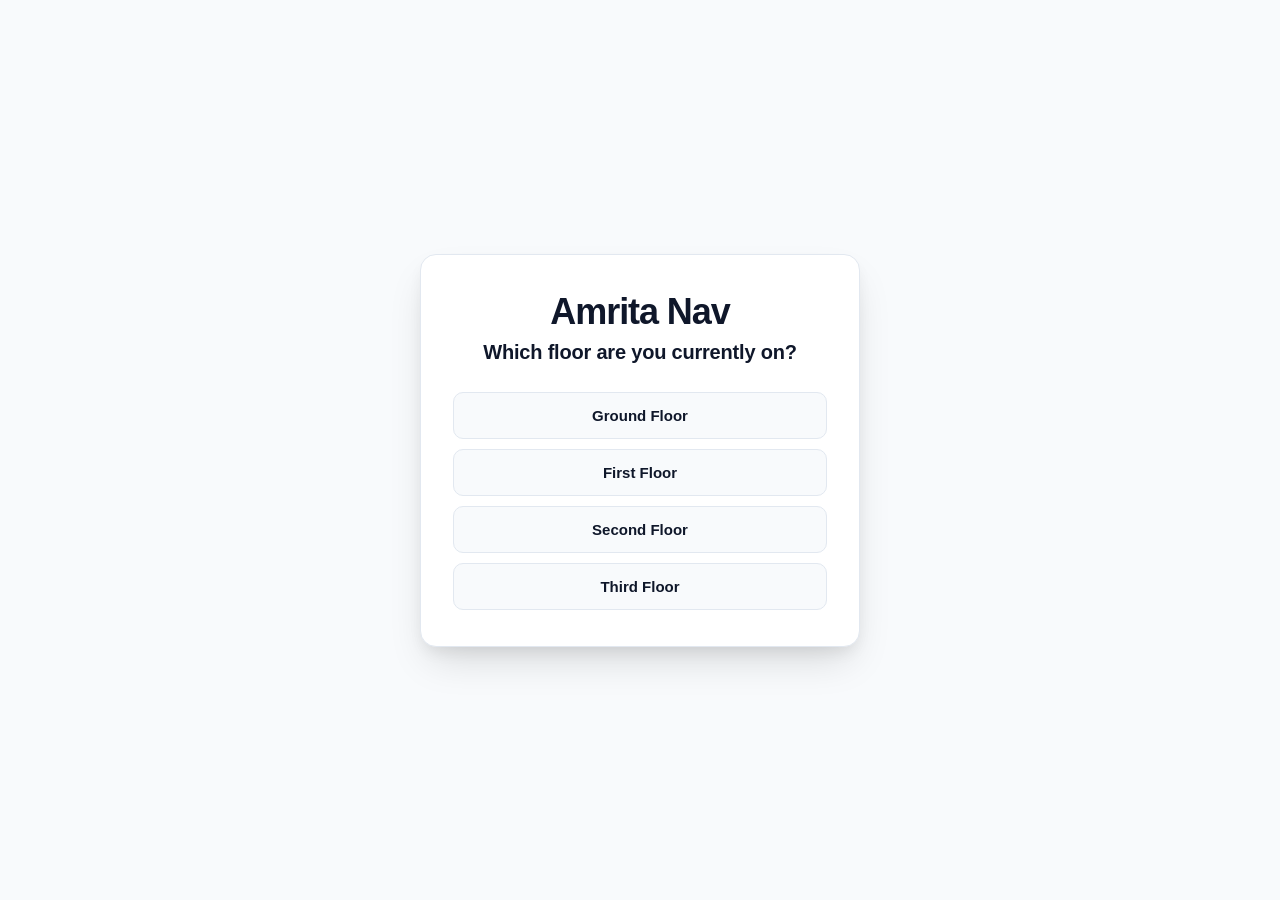
==== commit 21d3b5b1: "Added light/dark mode" ====
--- a/Classroom_Locator/index.html
+++ b/Classroom_Locator/index.html
@@ -25,7 +25,21 @@
 
   <div class="container">
     <header class="header">
-      <h1 class="brand-title">Amrita Nav</h1>
+      <div class="header-top-row">
+        <h1 class="brand-title">Amrita Nav</h1>
+        <div class="theme-toggle-wrapper">
+          <div class="theme-switcher" role="radiogroup" aria-label="Color Theme">
+            <button type="button" class="theme-btn active" id="theme-btn-light" data-theme="light" role="radio" aria-checked="true" title="Light mode">
+              <span class="theme-icon">☀️</span>
+              <span class="theme-text">Light</span>
+            </button>
+            <button type="button" class="theme-btn" id="theme-btn-dark" data-theme="dark" role="radio" aria-checked="false" title="Dark mode">
+              <span class="theme-icon">🌙</span>
+              <span class="theme-text">Dark</span>
+            </button>
+          </div>
+        </div>
+      </div>
       <div class="floor-switcher" role="tablist" aria-label="Floor Selection">
         <button type="button" class="floor-btn" data-floor="ground" role="tab" aria-selected="false">Ground</button>
         <button type="button" class="floor-btn" data-floor="first" role="tab" aria-selected="false">First</button>
@@ -33,7 +47,32 @@
         <button type="button" class="floor-btn" data-floor="third" role="tab" aria-selected="false">Third</button>
       </div>
 
-      <!-- Ground Floor Navigation Bar (Visible only on Ground Floor) -->
+      <!-- Classroom Search Box -->
+      <div class="classroom-search-container" id="classroom-search-container">
+        <div class="classroom-search-box">
+          <span class="search-icon" aria-hidden="true">
+            <svg width="16" height="16" viewBox="0 0 24 24" fill="none" stroke="currentColor" stroke-width="2.2" stroke-linecap="round" stroke-linejoin="round">
+              <circle cx="11" cy="11" r="8"></circle>
+              <line x1="21" y1="21" x2="16.65" y2="16.65"></line>
+            </svg>
+          </span>
+          <input
+            type="text"
+            id="classroom-search-input"
+            class="classroom-search-input"
+            placeholder="Search classroom…"
+            aria-label="Search classroom"
+            autocomplete="off"
+            spellcheck="false"
+          >
+          <button type="button" id="classroom-search-clear" class="classroom-search-clear" title="Clear search" aria-label="Clear search" style="display: none;">✕</button>
+          <button type="button" id="classroom-search-btn" class="classroom-search-btn" aria-label="Search">Search</button>
+        </div>
+        <div id="classroom-search-suggestions" class="classroom-search-suggestions" style="display: none;" role="listbox" aria-label="Search suggestions"></div>
+        <div id="classroom-search-feedback" class="classroom-search-feedback" style="display: none;" role="status"></div>
+      </div>
+
+      <!-- Multi-Floor Navigation Bar -->
       <div id="ground-nav-bar" class="ground-nav-bar" style="display: none;">
         <div class="nav-control-group">
           <div class="nav-select-wrapper">
@@ -65,8 +104,9 @@
 
     <main class="main-content" id="main-content" style="display: none;">
       <div class="image-wrapper">
-        <div class="map-container">
-          <!-- Ground Floor -->
+        <div class="map-container" id="map-container">
+          <div class="map-pan-stage" id="map-pan-stage">
+            <!-- Ground Floor -->
           <div class="floor-layer" id="floor-layer-ground" data-floor="ground">
             <img 
               src="floor-0.svg" 
@@ -94,8 +134,6 @@
             <rect id="room_mfg_lab" class="selectable-room" x="845" y="1070" width="226" height="111" transform="rotate(354 958 1125.5)" data-name="Manufacturing Lab" data-code="LAB-MFG" role="button" tabindex="0" aria-label="Manufacturing Lab (LAB-MFG)" aria-pressed="false"><title>Manufacturing Lab (LAB-MFG)</title></rect>
             <rect id="room_mat_testing" class="selectable-room" x="1070" y="1055" width="65" height="111" transform="rotate(354 1102.5 1110.5)" data-name="Material Testing Lab" data-code="LAB-MTL" role="button" tabindex="0" aria-label="Material Testing Lab (LAB-MTL)" aria-pressed="false"><title>Material Testing Lab (LAB-MTL)</title></rect>
             <rect id="room_wireless_ctr" class="selectable-room" x="960" y="440" width="111" height="66" transform="rotate(354 1015.5 473)" data-name="Amrita Center for Wireless Networks & Apps" data-code="ACWNA" role="button" tabindex="0" aria-label="Amrita Center for Wireless Networks & Apps (ACWNA)" aria-pressed="false"><title>Amrita Center for Wireless Networks & Apps (ACWNA)</title></rect>
-            <rect id="room_courtyard_west" class="selectable-room" x="520" y="720" width="407" height="151" transform="rotate(353 723.5 795.5)" data-name="Courtyard (West)" data-code="CYD-WEST" role="button" tabindex="0" aria-label="Courtyard (West) (CYD-WEST)" aria-pressed="false"><title>Courtyard (West) (CYD-WEST)</title></rect>
-            <rect id="room_courtyard_central" class="selectable-room" x="1014" y="672" width="286" height="147" transform="rotate(354 1157 745.5)" data-name="Courtyard (Central)" data-code="CYD-CTR" role="button" tabindex="0" aria-label="Courtyard (Central) (CYD-CTR)" aria-pressed="false"><title>Courtyard (Central) (CYD-CTR)</title></rect>
             <rect id="room_director_dean" class="selectable-room" x="1135" y="840" width="99" height="90" transform="rotate(354 1184.5 885)" data-name="Director / Associate Dean" data-code="DIR-OFFICE" role="button" tabindex="0" aria-label="Director / Associate Dean (DIR-OFFICE)" aria-pressed="false"><title>Director / Associate Dean (DIR-OFFICE)</title></rect>
             <rect id="room_ladies_infirmary" class="selectable-room" x="1330" y="820" width="30" height="92" transform="rotate(354 1345 866)" data-name="Ladies Infirmary" data-code="INF-118" role="button" tabindex="0" aria-label="Ladies Infirmary (INF-118)" aria-pressed="false"><title>Ladies Infirmary (INF-118)</title></rect>
             <rect id="room_metallurgy" class="selectable-room" x="1205" y="332" width="69" height="109" transform="rotate(353 1239.5 386.5)" data-name="Metallurgy Laboratory" data-code="LAB-MET" role="button" tabindex="0" aria-label="Metallurgy Laboratory (LAB-MET)" aria-pressed="false"><title>Metallurgy Laboratory (LAB-MET)</title></rect>
@@ -105,7 +143,6 @@
             <rect id="room_math_dept" class="selectable-room" x="1458" y="519" width="129" height="89" transform="rotate(354 1522.5 563.5)" data-name="Department of Mathematics" data-code="MATH-DEPT" role="button" tabindex="0" aria-label="Department of Mathematics (MATH-DEPT)" aria-pressed="false"><title>Department of Mathematics (MATH-DEPT)</title></rect>
             <rect id="room_elec_machines" class="selectable-room" x="1614" y="474" width="263" height="108" transform="rotate(353 1745.5 528)" data-name="Electrical Machines Lab" data-code="LAB-EML" role="button" tabindex="0" aria-label="Electrical Machines Lab (LAB-EML)" aria-pressed="false"><title>Electrical Machines Lab (LAB-EML)</title></rect>
             <rect id="room_prayer_hall" class="selectable-room" x="1876" y="456" width="63" height="107" transform="rotate(353 1907.5 509.5)" data-name="Prayer Hall" data-code="PRY-125" role="button" tabindex="0" aria-label="Prayer Hall (PRY-125)" aria-pressed="false"><title>Prayer Hall (PRY-125)</title></rect>
-            <rect id="room_courtyard_east" class="selectable-room" x="1323" y="640" width="280" height="140" transform="rotate(353 1463 710)" data-name="Courtyard (East)" data-code="CYD-EAST" role="button" tabindex="0" aria-label="Courtyard (East) (CYD-EAST)" aria-pressed="false"><title>Courtyard (East) (CYD-EAST)</title></rect>
             <rect id="room_college_admin" class="selectable-room" x="1489" y="800" width="131" height="88" transform="rotate(353 1554.5 844)" data-name="College Administration Office" data-code="CADM-127" role="button" tabindex="0" aria-label="College Administration Office (CADM-127)" aria-pressed="false"><title>College Administration Office (CADM-127)</title></rect>
             <rect id="room_computer_lab" class="selectable-room" x="1649" y="778" width="229" height="107" transform="rotate(353 1763.5 831.5)" data-name="Computer Lab" data-code="LAB-CS" role="button" tabindex="0" aria-label="Computer Lab (LAB-CS)" aria-pressed="false"><title>Computer Lab (LAB-CS)</title></rect>
             <rect id="room_nanotech_lab" class="selectable-room" x="1879" y="758" width="95" height="108" transform="rotate(353 1926.5 812)" data-name="Nanotech Lab" data-code="LAB-NANO" role="button" tabindex="0" aria-label="Nanotech Lab (LAB-NANO)" aria-pressed="false"><title>Nanotech Lab (LAB-NANO)</title></rect>
@@ -121,7 +158,6 @@
             <rect id="room_1790267932589" class="selectable-room" x="1102" y="560" width="100" height="89" transform="rotate(353 1152 604.5)" data-name="Students Affair" data-code="SA" role="button" tabindex="0" aria-label="Students Affair (SA)" aria-pressed="false"><title>Students Affair (SA)</title></rect>
             <rect id="room_1790267966500" class="selectable-room" x="1202" y="548" width="94" height="89" transform="rotate(353 1249 592.5)" data-name="Reserve" role="button" tabindex="0" aria-label="Reserve" aria-pressed="false"><title>Reserve</title></rect>
             <rect id="room_1790268001235" class="selectable-room" x="1296" y="536" width="94" height="89" transform="rotate(353 1343 580.5)" data-name="Principal" role="button" tabindex="0" aria-label="Principal" aria-pressed="false"><title>Principal</title></rect>
-            <rect id="room_1790268898290" class="selectable-room" x="1690" y="600" width="200" height="149" transform="rotate(353 1790 674.5)" data-name="Courtyard (Far East) " data-code="CYD-Far EAST" role="button" tabindex="0" aria-label="Courtyard (Far East)  (CYD-Far EAST)" aria-pressed="false"><title>Courtyard (Far East)  (CYD-Far EAST)</title></rect>
             <rect id="room_1790578035647" class="selectable-room" x="1339" y="453" width="60" height="47" transform="rotate(354 1369 476.5)" data-name="Stairs" data-code="R-145" role="button" tabindex="0" aria-label="Stairs (R-145)" aria-pressed="false"><title>Stairs (R-145)</title></rect>
             <rect id="room_1790578073580" class="selectable-room" x="900" y="1000" width="60" height="40" transform="rotate(357 930 1020)" data-name="Stairs" data-code="R-146" role="button" tabindex="0" aria-label="Stairs (R-146)" aria-pressed="false"><title>Stairs (R-146)</title></rect>
             <rect id="room_1790578100156" class="selectable-room" x="1160" y="1040" width="100" height="80" transform="rotate(355 1210 1080)" data-name="Ladies Toilet" data-code="R-147" role="button" tabindex="0" aria-label="Ladies Toilet (R-147)" aria-pressed="false"><title>Ladies Toilet (R-147)</title></rect>
@@ -368,9 +404,17 @@
             <g id="route-layer-third" class="route-layer" data-floor="third"></g>
           </svg>
         </div>
-
-          <!-- Floating GPS Control Dock -->
-          <div class="gps-dock" id="gps-dock">
+      </div> <!-- /#map-pan-stage -->
+
+      <!-- Floating Map Zoom Controls -->
+      <div class="map-zoom-controls" id="map-zoom-controls" role="toolbar" aria-label="Map Zoom Controls">
+        <button type="button" class="map-zoom-btn" id="map-zoom-in" title="Zoom In" aria-label="Zoom In">+</button>
+        <button type="button" class="map-zoom-btn" id="map-zoom-out" title="Zoom Out" aria-label="Zoom Out">−</button>
+        <button type="button" class="map-zoom-btn reset" id="map-zoom-reset" title="Reset View" aria-label="Reset View">⟲</button>
+      </div>
+
+      <!-- Floating GPS Control Dock -->
+      <div class="gps-dock" id="gps-dock">
             <button id="gps-toggle-btn" class="gps-toggle-btn" type="button" aria-label="Toggle Live GPS Location" title="Toggle Live GPS Location">
               <svg class="gps-icon" viewBox="0 0 24 24" width="18" height="18" fill="none" stroke="currentColor" stroke-width="2" stroke-linecap="round" stroke-linejoin="round">
                 <circle cx="12" cy="12" r="3"></circle>
--- a/Classroom_Locator/styles.css
+++ b/Classroom_Locator/styles.css
@@ -4,17 +4,53 @@
   padding: 0;
 }
 
-:root {
+:root, [data-theme="light"] {
   --bg-color: #f8fafc;
   --card-bg: #ffffff;
+  --card-bg-subtle: #f1f5f9;
   --text-main: #0f172a;
+  --text-muted: #64748b;
+  --text-subtle: #94a3b8;
   --border-color: #e2e8f0;
   --shadow: 0 10px 30px -5px rgba(0, 0, 0, 0.05), 0 4px 10px -2px rgba(0, 0, 0, 0.03);
+  --btn-primary-bg: #0f172a;
+  --btn-primary-hover: #1e293b;
+  --btn-primary-text: #ffffff;
+  --btn-secondary-bg: #f1f5f9;
+  --btn-secondary-hover: #e2e8f0;
+  --btn-secondary-text: #475569;
+  --input-bg: #f8fafc;
+  --input-border: #e2e8f0;
+  --input-text: #0f172a;
+  --map-filter: none;
+}
+
+[data-theme="dark"] {
+  --bg-color: #0b1120;
+  --card-bg: #151d2f;
+  --card-bg-subtle: #1e293b;
+  --text-main: #f8fafc;
+  --text-muted: #94a3b8;
+  --text-subtle: #64748b;
+  --border-color: #26334d;
+  --shadow: 0 10px 30px -5px rgba(0, 0, 0, 0.4), 0 4px 10px -2px rgba(0, 0, 0, 0.3);
+  --btn-primary-bg: #2563eb;
+  --btn-primary-hover: #1d4ed8;
+  --btn-primary-text: #ffffff;
+  --btn-secondary-bg: #1e293b;
+  --btn-secondary-hover: #26334d;
+  --btn-secondary-text: #cbd5e1;
+  --input-bg: #101726;
+  --input-border: #26334d;
+  --input-text: #f8fafc;
+  --map-filter: invert(0.92) hue-rotate(180deg) brightness(0.95) contrast(0.95);
 }
 
 html, body {
   min-height: 100%;
   background-color: var(--bg-color);
+  color: var(--text-main);
+  transition: background-color 0.25s ease, color 0.25s ease;
 }
 
 body {
@@ -42,7 +78,7 @@
   position: fixed;
   inset: 0;
   z-index: 1000;
-  background-color: var(--bg-color, #f8fafc);
+  background-color: var(--bg-color);
   display: flex;
   align-items: center;
   justify-content: center;
@@ -50,10 +86,10 @@
 }
 
 .floor-prompt-card {
-  background: var(--card-bg, #ffffff);
-  border: 1px solid var(--border-color, #e2e8f0);
+  background: var(--card-bg);
+  border: 1px solid var(--border-color);
   border-radius: 16px;
-  box-shadow: 0 20px 40px -10px rgba(0, 0, 0, 0.08), 0 8px 16px -4px rgba(0, 0, 0, 0.04);
+  box-shadow: 0 20px 40px -10px rgba(0, 0, 0, 0.15), 0 8px 16px -4px rgba(0, 0, 0, 0.08);
   padding: 2.25rem 2rem;
   max-width: 440px;
   width: 100%;
@@ -67,7 +103,7 @@
 .floor-prompt-question {
   font-size: 1.25rem;
   font-weight: 600;
-  color: var(--text-main, #0f172a);
+  color: var(--text-main);
   letter-spacing: -0.01em;
 }
 
@@ -78,9 +114,9 @@
 }
 
 .floor-prompt-btn {
-  background: #f8fafc;
-  color: #1e293b;
-  border: 1px solid #e2e8f0;
+  background: var(--input-bg);
+  color: var(--text-main);
+  border: 1px solid var(--border-color);
   border-radius: 10px;
   padding: 14px 20px;
   font-size: 15px;
@@ -94,11 +130,11 @@
 }
 
 .floor-prompt-btn:hover {
-  background: #0f172a;
-  color: #ffffff;
-  border-color: #0f172a;
+  background: var(--btn-primary-bg);
+  color: var(--btn-primary-text);
+  border-color: var(--btn-primary-bg);
   transform: translateY(-1px);
-  box-shadow: 0 4px 12px rgba(15, 23, 42, 0.15);
+  box-shadow: 0 4px 12px rgba(0, 0, 0, 0.15);
 }
 
 .floor-prompt-btn:active {
@@ -114,6 +150,17 @@
   margin-bottom: 1.25rem;
   text-align: center;
   flex-shrink: 0;
+  width: 100%;
+}
+
+.header-top-row {
+  display: flex;
+  align-items: center;
+  justify-content: center;
+  position: relative;
+  width: 100%;
+  max-width: 820px;
+  margin: 0 auto;
 }
 
 .brand-title {
@@ -121,6 +168,64 @@
   font-weight: 700;
   letter-spacing: -0.03em;
   color: var(--text-main);
+}
+
+.theme-toggle-wrapper {
+  position: absolute;
+  right: 0;
+  top: 50%;
+  transform: translateY(-50%);
+}
+
+.theme-switcher {
+  display: inline-flex;
+  align-items: center;
+  background: var(--card-bg);
+  border: 1px solid var(--border-color);
+  padding: 3px;
+  border-radius: 9999px;
+  box-shadow: 0 2px 8px -2px rgba(0, 0, 0, 0.05);
+  transition: all 0.2s cubic-bezier(0.16, 1, 0.3, 1);
+}
+
+.theme-btn {
+  display: inline-flex;
+  align-items: center;
+  gap: 5px;
+  background: transparent;
+  border: none;
+  color: var(--text-muted);
+  padding: 5px 12px;
+  border-radius: 9999px;
+  font-size: 12px;
+  font-weight: 600;
+  font-family: inherit;
+  cursor: pointer;
+  transition: all 0.18s cubic-bezier(0.16, 1, 0.3, 1);
+  user-select: none;
+  line-height: normal;
+}
+
+.theme-btn:hover {
+  color: var(--text-main);
+}
+
+.theme-btn.active,
+.theme-btn[aria-checked="true"] {
+  background: var(--btn-primary-bg);
+  color: var(--btn-primary-text);
+  box-shadow: 0 2px 6px rgba(0, 0, 0, 0.15);
+}
+
+@media (max-width: 640px) {
+  .header-top-row {
+    flex-direction: column;
+    gap: 8px;
+  }
+  .theme-toggle-wrapper {
+    position: static;
+    transform: none;
+  }
 }
 
 /* Floor Switcher Control */
@@ -140,7 +245,7 @@
 .floor-btn {
   background: transparent;
   border: none;
-  color: #64748b;
+  color: var(--text-muted);
   padding: 7px 18px;
   border-radius: 9999px;
   font-size: 13px;
@@ -154,19 +259,201 @@
 
 .floor-btn:hover {
   color: var(--text-main);
-  background: rgba(241, 245, 249, 0.8);
+  background: var(--card-bg-subtle);
 }
 
 .floor-btn.active,
 .floor-btn[aria-selected="true"] {
-  background: #0f172a;
-  color: #ffffff;
-  box-shadow: 0 2px 6px rgba(15, 23, 42, 0.15);
+  background: var(--btn-primary-bg);
+  color: var(--btn-primary-text);
+  box-shadow: 0 2px 6px rgba(0, 0, 0, 0.15);
 }
 
 .floor-btn:focus-visible {
   outline: 2px solid #2563eb;
   outline-offset: 2px;
+}
+
+/* Classroom Search Bar */
+.classroom-search-container {
+  position: relative;
+  width: 100%;
+  max-width: 480px;
+  margin: 0.85rem auto 0.25rem;
+}
+
+.classroom-search-box {
+  display: flex;
+  align-items: center;
+  gap: 8px;
+  background: var(--card-bg);
+  border: 1px solid var(--border-color);
+  border-radius: 9999px;
+  padding: 4px 6px 4px 14px;
+  box-shadow: 0 4px 14px -2px rgba(0, 0, 0, 0.06);
+  transition: all 0.2s cubic-bezier(0.16, 1, 0.3, 1);
+}
+
+.classroom-search-box:focus-within {
+  border-color: #2563eb;
+  box-shadow: 0 0 0 3px rgba(37, 99, 235, 0.12), 0 4px 14px -2px rgba(0, 0, 0, 0.06);
+}
+
+.classroom-search-box .search-icon {
+  display: flex;
+  align-items: center;
+  justify-content: center;
+  color: var(--text-muted);
+  flex-shrink: 0;
+}
+
+.classroom-search-input {
+  flex: 1;
+  border: none;
+  outline: none;
+  background: transparent;
+  font-size: 14px;
+  font-weight: 500;
+  font-family: inherit;
+  color: var(--text-main);
+  min-width: 0;
+}
+
+.classroom-search-input::placeholder {
+  color: var(--text-subtle);
+  font-weight: 400;
+}
+
+.classroom-search-clear {
+  background: none;
+  border: none;
+  color: var(--text-subtle);
+  cursor: pointer;
+  font-size: 14px;
+  line-height: 1;
+  padding: 4px 6px;
+  border-radius: 50%;
+  display: flex;
+  align-items: center;
+  justify-content: center;
+  transition: color 0.15s ease;
+}
+
+.classroom-search-clear:hover {
+  color: var(--text-muted);
+}
+
+.classroom-search-btn {
+  background: var(--btn-primary-bg);
+  color: var(--btn-primary-text);
+  border: none;
+  border-radius: 9999px;
+  padding: 7px 18px;
+  font-size: 13px;
+  font-weight: 600;
+  font-family: inherit;
+  cursor: pointer;
+  transition: all 0.18s cubic-bezier(0.16, 1, 0.3, 1);
+  display: flex;
+  align-items: center;
+  gap: 5px;
+  flex-shrink: 0;
+}
+
+.classroom-search-btn:hover {
+  background: var(--btn-primary-hover);
+  transform: translateY(-1px);
+  box-shadow: 0 2px 6px rgba(0, 0, 0, 0.2);
+}
+
+.classroom-search-btn:active {
+  transform: translateY(0);
+}
+
+/* Autocomplete Suggestions Dropdown */
+.classroom-search-suggestions {
+  position: absolute;
+  top: calc(100% + 6px);
+  left: 0;
+  right: 0;
+  z-index: 50;
+  background: var(--card-bg);
+  border: 1px solid var(--border-color);
+  border-radius: 14px;
+  box-shadow: 0 12px 30px -4px rgba(0, 0, 0, 0.15), 0 4px 10px -2px rgba(0, 0, 0, 0.08);
+  max-height: 280px;
+  overflow-y: auto;
+  padding: 6px;
+  text-align: left;
+}
+
+.suggestion-item {
+  display: flex;
+  align-items: center;
+  justify-content: space-between;
+  padding: 8px 12px;
+  border-radius: 8px;
+  cursor: pointer;
+  transition: background-color 0.15s ease;
+  font-size: 13px;
+  gap: 8px;
+}
+
+.suggestion-item:hover,
+.suggestion-item.active {
+  background: var(--card-bg-subtle);
+}
+
+.suggestion-room-info {
+  display: flex;
+  flex-direction: column;
+  min-width: 0;
+}
+
+.suggestion-room-name {
+  font-weight: 600;
+  color: var(--text-main);
+  white-space: nowrap;
+  overflow: hidden;
+  text-overflow: ellipsis;
+}
+
+.suggestion-room-code {
+  font-size: 11px;
+  color: var(--text-muted);
+}
+
+.suggestion-floor-badge {
+  font-size: 11px;
+  font-weight: 600;
+  padding: 2px 8px;
+  border-radius: 9999px;
+  background: var(--card-bg-subtle);
+  color: var(--text-muted);
+  border: 1px solid var(--border-color);
+  white-space: nowrap;
+  flex-shrink: 0;
+}
+
+/* Feedback message (e.g. "Classroom not found.") */
+.classroom-search-feedback {
+  font-size: 12px;
+  font-weight: 600;
+  color: #dc2626;
+  margin-top: 6px;
+  text-align: center;
+  animation: searchFeedbackFade 0.2s ease-out;
+}
+
+@keyframes searchFeedbackFade {
+  from {
+    opacity: 0;
+    transform: translateY(-4px);
+  }
+  to {
+    opacity: 1;
+    transform: translateY(0);
+  }
 }
 
 /* Ground Floor Navigation Bar */
@@ -198,8 +485,8 @@
   display: flex;
   align-items: center;
   gap: 8px;
-  background: var(--card-bg, #ffffff);
-  border: 1px solid var(--border-color, #e2e8f0);
+  background: var(--card-bg);
+  border: 1px solid var(--border-color);
   border-radius: 9999px;
   padding: 6px 12px;
   box-shadow: 0 4px 14px -2px rgba(0, 0, 0, 0.06);
@@ -227,9 +514,9 @@
   font-size: 13px;
   font-weight: 500;
   font-family: inherit;
-  color: var(--text-main, #0f172a);
-  background: #f8fafc;
-  border: 1px solid #e2e8f0;
+  color: var(--text-main);
+  background: var(--input-bg);
+  border: 1px solid var(--input-border);
   border-radius: 9999px;
   outline: none;
   cursor: pointer;
@@ -241,13 +528,13 @@
 
 .nav-select:focus {
   border-color: #2563eb;
-  background: #ffffff;
+  background: var(--card-bg);
 }
 
 .nav-swap-btn {
-  background: #f1f5f9;
-  border: 1px solid #e2e8f0;
-  color: #475569;
+  background: var(--card-bg-subtle);
+  border: 1px solid var(--border-color);
+  color: var(--text-muted);
   width: 30px;
   height: 30px;
   border-radius: 50%;
@@ -261,8 +548,8 @@
 }
 
 .nav-swap-btn:hover {
-  background: #e2e8f0;
-  color: #0f172a;
+  background: var(--btn-secondary-hover);
+  color: var(--text-main);
 }
 
 .nav-btn {
@@ -279,25 +566,25 @@
 }
 
 .nav-btn.primary {
-  background: #0f172a;
-  color: #ffffff;
-  border-color: #0f172a;
+  background: var(--btn-primary-bg);
+  color: var(--btn-primary-text);
+  border-color: var(--btn-primary-bg);
 }
 
 .nav-btn.primary:hover {
-  background: #1e293b;
+  background: var(--btn-primary-hover);
   transform: translateY(-1px);
 }
 
 .nav-btn.secondary {
-  background: #f1f5f9;
-  color: #64748b;
-  border-color: #e2e8f0;
+  background: var(--btn-secondary-bg);
+  color: var(--btn-secondary-text);
+  border-color: var(--border-color);
 }
 
 .nav-btn.secondary:hover {
-  background: #e2e8f0;
-  color: #0f172a;
+  background: var(--btn-secondary-hover);
+  color: var(--text-main);
 }
 
 .route-summary-bar {
@@ -305,14 +592,20 @@
   align-items: center;
   flex-wrap: wrap;
   gap: 10px;
-  background: #eff6ff;
-  border: 1px solid #bfdbfe;
-  color: #1e40af;
+  background: rgba(37, 99, 235, 0.1);
+  border: 1px solid rgba(37, 99, 235, 0.25);
+  color: #2563eb;
   padding: 6px 14px;
   border-radius: 9999px;
   font-size: 12px;
   font-weight: 600;
   animation: navBarFade 0.2s ease-out;
+}
+
+[data-theme="dark"] .route-summary-bar {
+  background: rgba(37, 99, 235, 0.15);
+  border-color: rgba(37, 99, 235, 0.35);
+  color: #93c5fd;
 }
 
 .route-metrics-group {
@@ -334,7 +627,7 @@
   gap: 4px;
   padding: 3px 9px;
   border-radius: 9999px;
-  background: rgba(255, 255, 255, 0.85);
+  background: var(--card-bg);
   border: 1px solid #93c5fd;
   color: #1d4ed8;
   font-size: 11.5px;
@@ -342,6 +635,12 @@
   cursor: pointer;
   transition: all 0.15s ease;
   font-family: inherit;
+}
+
+[data-theme="dark"] .route-floor-pill {
+  background: var(--card-bg-subtle);
+  color: #93c5fd;
+  border-color: rgba(37, 99, 235, 0.5);
 }
 
 .route-floor-pill:hover {
@@ -358,7 +657,7 @@
 }
 
 .route-step-arrow {
-  color: #64748b;
+  color: var(--text-muted);
   font-size: 11px;
   font-weight: bold;
 }
@@ -374,6 +673,12 @@
   color: #b45309;
   font-size: 11px;
   font-weight: 600;
+}
+
+[data-theme="dark"] .route-stair-badge {
+  background: rgba(254, 243, 199, 0.1);
+  border-color: rgba(252, 211, 77, 0.4);
+  color: #fcd34d;
 }
 
 .route-instruction-bar {
@@ -387,6 +692,12 @@
   background: #e0f2fe;
   border-radius: 6px;
   border: 1px solid #bae6fd;
+}
+
+[data-theme="dark"] .route-instruction-bar {
+  color: #7dd3fc;
+  background: rgba(3, 105, 161, 0.12);
+  border-color: rgba(186, 230, 253, 0.2);
 }
 
 .route-layer {
@@ -426,7 +737,7 @@
 }
 
 .route-waypoint-dot {
-  fill: #ffffff;
+  fill: var(--card-bg);
   stroke: #e11d48;
   stroke-width: 2;
   pointer-events: none;
@@ -474,6 +785,77 @@
   display: inline-block;
   line-height: 0;
   max-width: 100%;
+  overflow: hidden;
+  touch-action: none;
+  border-radius: 6px;
+  user-select: none;
+  -webkit-user-select: none;
+}
+
+.map-pan-stage {
+  position: relative;
+  width: 100%;
+  line-height: 0;
+  transform-origin: 0 0;
+  will-change: transform;
+  cursor: grab;
+}
+
+.map-pan-stage.is-panning {
+  cursor: grabbing;
+}
+
+.map-zoom-controls {
+  position: absolute;
+  bottom: 14px;
+  right: 14px;
+  z-index: 25;
+  display: inline-flex;
+  flex-direction: column;
+  background: var(--card-bg);
+  backdrop-filter: blur(8px);
+  -webkit-backdrop-filter: blur(8px);
+  border: 1px solid var(--border-color);
+  border-radius: 10px;
+  box-shadow: 0 4px 14px -2px rgba(0, 0, 0, 0.12), 0 2px 6px -1px rgba(0, 0, 0, 0.06);
+  overflow: hidden;
+  user-select: none;
+  line-height: normal;
+}
+
+.map-zoom-btn {
+  display: flex;
+  align-items: center;
+  justify-content: center;
+  width: 34px;
+  height: 34px;
+  background: transparent;
+  border: none;
+  border-bottom: 1px solid var(--border-color);
+  color: var(--text-main);
+  font-size: 18px;
+  font-weight: 600;
+  cursor: pointer;
+  line-height: 1;
+  transition: background-color 0.15s ease, color 0.15s ease;
+  font-family: inherit;
+}
+
+.map-zoom-btn:last-child {
+  border-bottom: none;
+}
+
+.map-zoom-btn.reset {
+  font-size: 15px;
+}
+
+.map-zoom-btn:hover {
+  background: var(--card-bg-subtle);
+  color: #2563eb;
+}
+
+.map-zoom-btn:active {
+  background: var(--btn-secondary-hover);
 }
 
 .floor-layer {
@@ -524,6 +906,27 @@
   stroke-width: 4.5px;
 }
 
+.selectable-room.search-highlighted {
+  fill: rgba(37, 99, 235, 0.5) !important;
+  stroke: #1d4ed8 !important;
+  stroke-width: 5px !important;
+  filter: drop-shadow(0 0 10px rgba(37, 99, 235, 0.85)) !important;
+  animation: roomSearchPulse 1.2s ease-in-out infinite alternate !important;
+}
+
+@keyframes roomSearchPulse {
+  0% {
+    fill: rgba(37, 99, 235, 0.35);
+    stroke-width: 4px;
+    filter: drop-shadow(0 0 6px rgba(37, 99, 235, 0.7));
+  }
+  100% {
+    fill: rgba(37, 99, 235, 0.65);
+    stroke-width: 6.5px;
+    filter: drop-shadow(0 0 16px rgba(37, 99, 235, 1));
+  }
+}
+
 .selectable-room:focus-visible {
   outline: none;
   stroke: #2563eb;
@@ -626,27 +1029,27 @@
   display: inline-flex;
   align-items: center;
   gap: 8px;
-  background: rgba(255, 255, 255, 0.95);
+  background: var(--card-bg);
   backdrop-filter: blur(8px);
   -webkit-backdrop-filter: blur(8px);
-  color: #1e293b;
-  border: 1px solid rgba(226, 232, 240, 0.9);
+  color: var(--text-main);
+  border: 1px solid var(--border-color);
   padding: 8px 15px;
   border-radius: 9999px;
   font-size: 13px;
   font-weight: 600;
   font-family: inherit;
   cursor: pointer;
-  box-shadow: 0 4px 14px -2px rgba(0, 0, 0, 0.08), 0 2px 6px -1px rgba(0, 0, 0, 0.04);
+  box-shadow: 0 4px 14px -2px rgba(0, 0, 0, 0.1), 0 2px 6px -1px rgba(0, 0, 0, 0.05);
   transition: all 0.2s cubic-bezier(0.16, 1, 0.3, 1);
   user-select: none;
 }
 
 .gps-toggle-btn:hover {
-  background: #ffffff;
-  border-color: #cbd5e1;
+  background: var(--card-bg-subtle);
+  border-color: var(--text-subtle);
   transform: translateY(-1px);
-  box-shadow: 0 6px 20px -3px rgba(0, 0, 0, 0.12), 0 3px 8px -2px rgba(0, 0, 0, 0.06);
+  box-shadow: 0 6px 20px -3px rgba(0, 0, 0, 0.15), 0 3px 8px -2px rgba(0, 0, 0, 0.08);
 }
 
 .gps-toggle-btn:active {
@@ -654,13 +1057,18 @@
 }
 
 .gps-toggle-btn.active {
-  background: #0f172a;
-  color: #ffffff;
-  border-color: #0f172a;
+  background: var(--btn-primary-bg);
+  color: var(--btn-primary-text);
+  border-color: var(--btn-primary-bg);
 }
 
 .gps-toggle-btn.active .gps-icon {
   color: #38bdf8;
+}
+
+/* Dark mode map image inversion */
+[data-theme="dark"] .central-image {
+  filter: var(--map-filter);
 }
 
 .gps-icon {
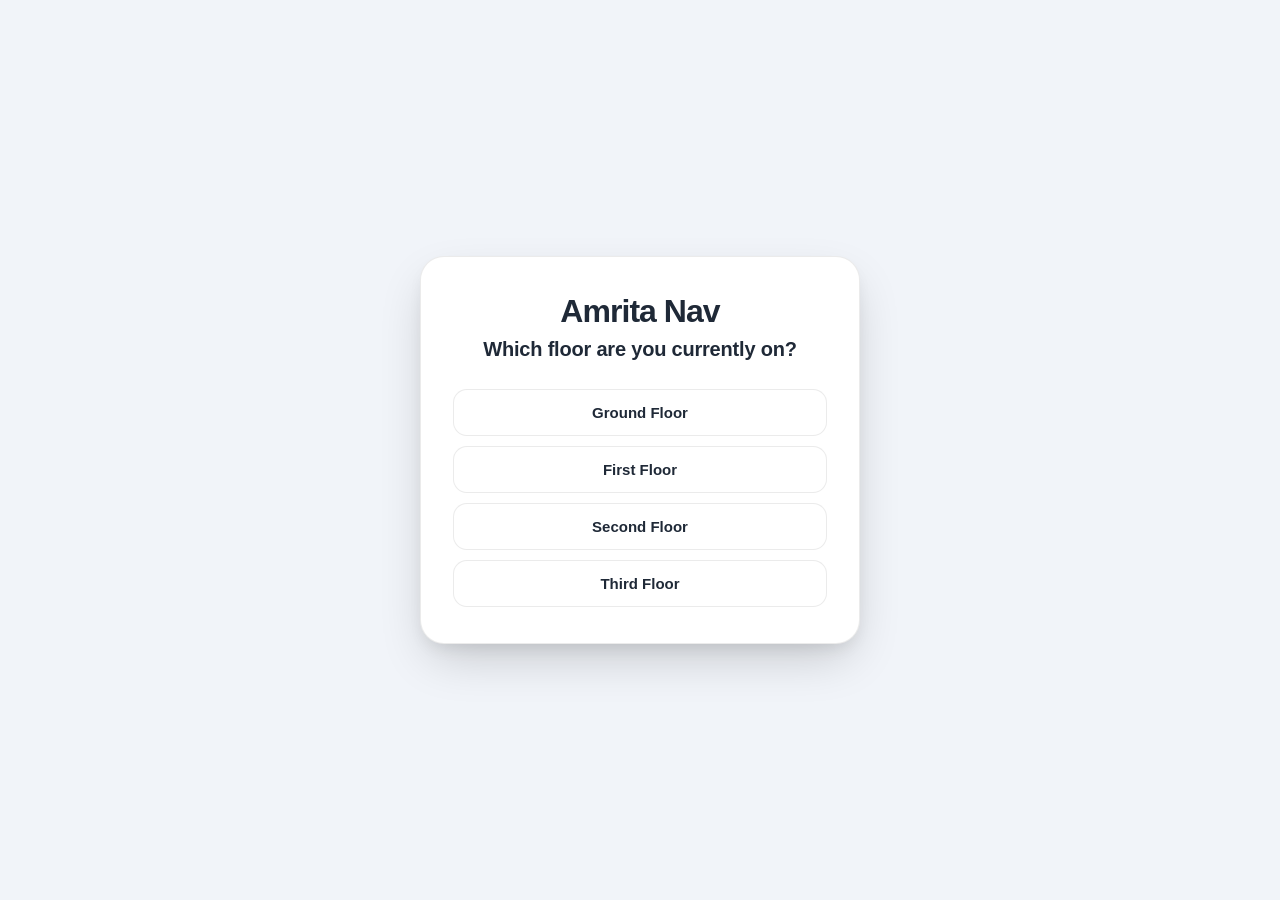
==== commit 03b30089: "New ui" ====
--- a/Classroom_Locator/index.html
+++ b/Classroom_Locator/index.html
@@ -11,7 +11,7 @@
   <div id="floor-prompt-modal" class="floor-prompt-modal" role="dialog" aria-modal="true" aria-labelledby="floor-prompt-title">
     <div class="floor-prompt-card">
       <div class="floor-prompt-header">
-        <h1 class="brand-title" style="margin-bottom: 0.5rem;">Amrita Nav</h1>
+        <h1 class="brand-title">Amrita Nav</h1>
         <h2 id="floor-prompt-title" class="floor-prompt-question">Which floor are you currently on?</h2>
       </div>
       <div class="floor-prompt-options">
@@ -23,53 +23,86 @@
     </div>
   </div>
 
-  <div class="container">
-    <header class="header">
-      <div class="header-top-row">
-        <h1 class="brand-title">Amrita Nav</h1>
-        <div class="theme-toggle-wrapper">
-          <div class="theme-switcher" role="radiogroup" aria-label="Color Theme">
-            <button type="button" class="theme-btn active" id="theme-btn-light" data-theme="light" role="radio" aria-checked="true" title="Light mode">
-              <span class="theme-icon">☀️</span>
-              <span class="theme-text">Light</span>
-            </button>
-            <button type="button" class="theme-btn" id="theme-btn-dark" data-theme="dark" role="radio" aria-checked="false" title="Dark mode">
-              <span class="theme-icon">🌙</span>
-              <span class="theme-text">Dark</span>
+  <!-- ══ App Shell ══════════════════════════════════════════════ -->
+  <div class="app-shell" id="app-shell">
+
+    <!-- ── Floating Top Bar (search + floor chips + nav) ──────── -->
+    <div class="floating-top-bar" id="floating-top-bar">
+
+      <!-- Search row -->
+      <div class="search-row">
+        <div class="classroom-search-container" id="classroom-search-container">
+          <div class="floating-search-bar">
+            <span class="search-icon-wrap" aria-hidden="true">
+              <svg width="18" height="18" viewBox="0 0 24 24" fill="none" stroke="currentColor" stroke-width="2.2" stroke-linecap="round" stroke-linejoin="round">
+                <circle cx="11" cy="11" r="8"></circle>
+                <line x1="21" y1="21" x2="16.65" y2="16.65"></line>
+              </svg>
+            </span>
+            <input
+              type="text"
+              id="classroom-search-input"
+              class="classroom-search-input"
+              placeholder="Search here"
+              aria-label="Search classroom"
+              autocomplete="off"
+              spellcheck="false"
+            >
+            <button type="button" id="classroom-search-clear" class="classroom-search-clear" title="Clear search" aria-label="Clear search" style="display: none;">✕</button>
+            <!-- Mic icon -->
+            <button type="button" class="mic-btn" id="classroom-search-btn" aria-label="Search">
+              <svg width="20" height="20" viewBox="0 0 24 24" fill="none" stroke="currentColor" stroke-width="2" stroke-linecap="round" stroke-linejoin="round">
+                <path d="M12 2a3 3 0 0 1 3 3v7a3 3 0 0 1-6 0V5a3 3 0 0 1 3-3z"/>
+                <path d="M19 10v2a7 7 0 0 1-14 0v-2"/>
+                <line x1="12" y1="19" x2="12" y2="23"/>
+                <line x1="8" y1="23" x2="16" y2="23"/>
+              </svg>
             </button>
           </div>
-        </div>
-      </div>
-      <div class="floor-switcher" role="tablist" aria-label="Floor Selection">
-        <button type="button" class="floor-btn" data-floor="ground" role="tab" aria-selected="false">Ground</button>
-        <button type="button" class="floor-btn" data-floor="first" role="tab" aria-selected="false">First</button>
-        <button type="button" class="floor-btn" data-floor="second" role="tab" aria-selected="false">Second</button>
-        <button type="button" class="floor-btn" data-floor="third" role="tab" aria-selected="false">Third</button>
-      </div>
-
-      <!-- Classroom Search Box -->
-      <div class="classroom-search-container" id="classroom-search-container">
-        <div class="classroom-search-box">
-          <span class="search-icon" aria-hidden="true">
-            <svg width="16" height="16" viewBox="0 0 24 24" fill="none" stroke="currentColor" stroke-width="2.2" stroke-linecap="round" stroke-linejoin="round">
-              <circle cx="11" cy="11" r="8"></circle>
-              <line x1="21" y1="21" x2="16.65" y2="16.65"></line>
-            </svg>
+          <div id="classroom-search-suggestions" class="classroom-search-suggestions" style="display: none;" role="listbox" aria-label="Search suggestions"></div>
+          <div id="classroom-search-feedback" class="classroom-search-feedback" style="display: none;" role="status"></div>
+        </div>
+      </div>
+
+      <!-- Category & Floor Chips -->
+      <div class="chips-row" role="tablist" aria-label="Floor Selection and Categories">
+        <button type="button" class="floor-chip floor-btn active" data-floor="ground" role="tab" aria-selected="true">
+          <span class="chip-badge chip-badge-blue">
+            <svg width="14" height="14" viewBox="0 0 24 24" fill="none" stroke="currentColor" stroke-width="2.5" stroke-linecap="round" stroke-linejoin="round"><path d="M3 9l9-7 9 7v11a2 2 0 0 1-2 2H5a2 2 0 0 1-2-2z"/></svg>
           </span>
-          <input
-            type="text"
-            id="classroom-search-input"
-            class="classroom-search-input"
-            placeholder="Search classroom…"
-            aria-label="Search classroom"
-            autocomplete="off"
-            spellcheck="false"
-          >
-          <button type="button" id="classroom-search-clear" class="classroom-search-clear" title="Clear search" aria-label="Clear search" style="display: none;">✕</button>
-          <button type="button" id="classroom-search-btn" class="classroom-search-btn" aria-label="Search">Search</button>
-        </div>
-        <div id="classroom-search-suggestions" class="classroom-search-suggestions" style="display: none;" role="listbox" aria-label="Search suggestions"></div>
-        <div id="classroom-search-feedback" class="classroom-search-feedback" style="display: none;" role="status"></div>
+          <span class="chip-label">Ground</span>
+        </button>
+        <button type="button" class="floor-chip floor-btn" data-floor="first" role="tab" aria-selected="false">
+          <span class="chip-badge chip-badge-indigo">1</span>
+          <span class="chip-label">1st Floor</span>
+        </button>
+        <button type="button" class="floor-chip floor-btn" data-floor="second" role="tab" aria-selected="false">
+          <span class="chip-badge chip-badge-purple">2</span>
+          <span class="chip-label">2nd Floor</span>
+        </button>
+        <button type="button" class="floor-chip floor-btn" data-floor="third" role="tab" aria-selected="false">
+          <span class="chip-badge chip-badge-pink">3</span>
+          <span class="chip-label">3rd Floor</span>
+        </button>
+        <!-- Facility Category Chips: Washrooms, Labs, Offices -->
+        <button type="button" class="category-chip" data-category="toilet" title="Restrooms">
+          <span class="chip-badge chip-badge-teal">
+            <svg width="14" height="14" viewBox="0 0 24 24" fill="none" stroke="currentColor" stroke-width="2.2" stroke-linecap="round" stroke-linejoin="round"><circle cx="12" cy="5" r="3"/><path d="M7 21v-7.5a2.5 2.5 0 0 1 5 0V21"/><path d="M12 21v-7.5a2.5 2.5 0 0 1 5 0V21"/></svg>
+          </span>
+          <span class="chip-label">Washrooms</span>
+        </button>
+        <button type="button" class="category-chip" data-category="lab" title="Laboratories">
+          <span class="chip-badge chip-badge-rose">
+            <svg width="14" height="14" viewBox="0 0 24 24" fill="none" stroke="currentColor" stroke-width="2" stroke-linecap="round" stroke-linejoin="round"><path d="M10 2v7.31L4.5 19.5A2 2 0 0 0 6.23 22h11.54a2 2 0 0 0 1.73-2.5L14 9.31V2"/></svg>
+          </span>
+          <span class="chip-label">Labs</span>
+        </button>
+        <button type="button" class="category-chip" data-category="office" title="Offices">
+          <span class="chip-badge chip-badge-blue">
+            <svg width="14" height="14" viewBox="0 0 24 24" fill="none" stroke="currentColor" stroke-width="2" stroke-linecap="round" stroke-linejoin="round"><rect x="3" y="3" width="18" height="18" rx="2"/><path d="M3 9h18"/><path d="M9 21V9"/></svg>
+          </span>
+          <span class="chip-label">Offices</span>
+        </button>
       </div>
 
       <!-- Multi-Floor Navigation Bar -->
@@ -100,7 +133,7 @@
           <div id="route-instruction-bar" class="route-instruction-bar" style="display: none;"></div>
         </div>
       </div>
-    </header>
+    </div><!-- /floating-top-bar -->
 
     <main class="main-content" id="main-content" style="display: none;">
       <div class="image-wrapper">
@@ -413,21 +446,153 @@
         <button type="button" class="map-zoom-btn reset" id="map-zoom-reset" title="Reset View" aria-label="Reset View">⟲</button>
       </div>
 
-      <!-- Floating GPS Control Dock -->
-      <div class="gps-dock" id="gps-dock">
-            <button id="gps-toggle-btn" class="gps-toggle-btn" type="button" aria-label="Toggle Live GPS Location" title="Toggle Live GPS Location">
-              <svg class="gps-icon" viewBox="0 0 24 24" width="18" height="18" fill="none" stroke="currentColor" stroke-width="2" stroke-linecap="round" stroke-linejoin="round">
-                <circle cx="12" cy="12" r="3"></circle>
-                <path d="M12 2v3m0 14v3M2 12h3m14 0h3"></path>
-              </svg>
-              <span class="gps-status-dot" id="gps-status-dot"></span>
-              <span class="gps-btn-text" id="gps-btn-text">Locate Me</span>
-            </button>
-          </div>
-        </div>
-      </div>
-    </main>
+      <!-- Floating Navigation Arrow FAB (Re-center / Locate Me - matches screenshot bottom-right) -->
+      <div class="nav-fab" id="gps-dock">
+        <button id="gps-toggle-btn" class="nav-arrow-btn gps-toggle-btn" type="button" aria-label="Locate Me" title="Locate Me">
+          <svg class="nav-arrow-icon" viewBox="0 0 24 24" width="22" height="22" fill="none" stroke="currentColor" stroke-width="2.2" stroke-linecap="round" stroke-linejoin="round">
+            <polygon points="3 11 22 2 13 21 11 13 3 11"></polygon>
+          </svg>
+          <span class="gps-status-dot" id="gps-status-dot" style="display: none;"></span>
+          <span class="gps-btn-text" id="gps-btn-text" style="display: none;">Locate Me</span>
+        </button>
+      </div>
+
+    </div> <!-- /#map-container -->
+  </div> <!-- /.image-wrapper -->
+</main> <!-- /#main-content -->
+
+<!-- ── Floating Bottom Navigation Dock (matches screenshot) ────── -->
+<nav class="bottom-nav" id="bottom-nav" aria-label="Bottom Navigation">
+  <button type="button" class="bottom-nav-item active" id="bnav-explore" title="Explore Campus">
+    <svg width="22" height="22" viewBox="0 0 24 24" fill="none" stroke="currentColor" stroke-width="2.2" stroke-linecap="round" stroke-linejoin="round">
+      <circle cx="11" cy="11" r="8"></circle>
+      <line x1="21" y1="21" x2="16.65" y2="16.65"></line>
+    </svg>
+    <span class="bottom-nav-label">Explore</span>
+  </button>
+  <button type="button" class="bottom-nav-item" id="bnav-routes" title="Directions & Route">
+    <svg width="22" height="22" viewBox="0 0 24 24" fill="none" stroke="currentColor" stroke-width="2.2" stroke-linecap="round" stroke-linejoin="round">
+      <circle cx="6" cy="19" r="3"></circle>
+      <path d="M9 19h8.5a4.5 4.5 0 0 0 0-9H5a4 4 0 0 1 0-8h11"></path>
+      <circle cx="18" cy="5" r="3"></circle>
+    </svg>
+    <span class="bottom-nav-label">Routes</span>
+  </button>
+  <button type="button" class="bottom-nav-item" id="bnav-saved" title="Saved Places">
+    <svg width="22" height="22" viewBox="0 0 24 24" fill="none" stroke="currentColor" stroke-width="2.2" stroke-linecap="round" stroke-linejoin="round">
+      <path d="M19 21l-7-5-7 5V5a2 2 0 0 1 2-2h10a2 2 0 0 1 2 2z"></path>
+    </svg>
+    <span class="bottom-nav-label">Saved</span>
+  </button>
+  <!-- THEME TOGGLE BUTTON: Replaces the layer feature in image as requested -->
+  <button type="button" class="bottom-nav-item bottom-nav-theme-btn" id="bnav-theme-toggle" title="Toggle Light / Dark Mode" aria-label="Toggle Light / Dark Mode">
+    <span id="bnav-theme-icon" class="bottom-nav-theme-icon">🌙</span>
+    <span class="bottom-nav-label" id="bnav-theme-label">Dark</span>
+  </button>
+  <button type="button" class="bottom-nav-item" id="bnav-profile" title="Campus Info">
+    <svg width="22" height="22" viewBox="0 0 24 24" fill="none" stroke="currentColor" stroke-width="2.2" stroke-linecap="round" stroke-linejoin="round">
+      <path d="M20 21v-2a4 4 0 0 0-4-4H8a4 4 0 0 0-4 4v2"></path>
+      <circle cx="12" cy="7" r="4"></circle>
+    </svg>
+    <span class="bottom-nav-label">Campus</span>
+  </button>
+</nav>
+
+<!-- ── Saved Places Drawer / Sheet ──────────────────────────── -->
+<div class="bottom-sheet" id="saved-places-sheet" style="display: none;" role="dialog" aria-labelledby="saved-title">
+  <div class="sheet-handle"></div>
+  <div class="sheet-header">
+    <h3 id="saved-title" class="sheet-title">Saved & Key Places</h3>
+    <button type="button" class="sheet-close-btn" id="saved-sheet-close" aria-label="Close saved places">✕</button>
   </div>
+  <div class="sheet-content">
+    <div class="saved-item" data-room="room_acharya_hall" data-floor="ground">
+      <div class="saved-item-icon">🏛️</div>
+      <div class="saved-item-info">
+        <div class="saved-item-name">Acharya Hall</div>
+        <div class="saved-item-meta">Ground Floor • ACH-110</div>
+      </div>
+      <button type="button" class="saved-route-btn">Go</button>
+    </div>
+    <div class="saved-item" data-room="room_admin_block_a" data-floor="ground">
+      <div class="saved-item-icon">🏢</div>
+      <div class="saved-item-info">
+        <div class="saved-item-name">Administration Block (A) / Reception</div>
+        <div class="saved-item-meta">Ground Floor • ADM-BLK-A</div>
+      </div>
+      <button type="button" class="saved-route-btn">Go</button>
+    </div>
+    <div class="saved-item" data-room="room_special_hall" data-floor="ground">
+      <div class="saved-item-icon">🧘</div>
+      <div class="saved-item-info">
+        <div class="saved-item-name">Meditation Hall / SPH</div>
+        <div class="saved-item-meta">Ground Floor • SPH-102</div>
+      </div>
+      <button type="button" class="saved-route-btn">Go</button>
+    </div>
+    <div class="saved-item" data-room="room_cir_seminar" data-floor="ground">
+      <div class="saved-item-icon">🎓</div>
+      <div class="saved-item-info">
+        <div class="saved-item-name">CIR Seminar Room</div>
+        <div class="saved-item-meta">Ground Floor • CIR-106</div>
+      </div>
+      <button type="button" class="saved-route-btn">Go</button>
+    </div>
+    <div class="saved-item" data-room="f1_room_computer_lab" data-floor="first">
+      <div class="saved-item-icon">💻</div>
+      <div class="saved-item-info">
+        <div class="saved-item-name">Computer Lab (CSE)</div>
+        <div class="saved-item-meta">1st Floor • S-115</div>
+      </div>
+      <button type="button" class="saved-route-btn">Go</button>
+    </div>
+    <div class="saved-item" data-room="f2_room_main_conf" data-floor="second">
+      <div class="saved-item-icon">👥</div>
+      <div class="saved-item-info">
+        <div class="saved-item-name">Main Conference Room</div>
+        <div class="saved-item-meta">2nd Floor • CONF-MAIN</div>
+      </div>
+      <button type="button" class="saved-route-btn">Go</button>
+    </div>
+  </div>
+</div>
+
+<!-- ── Campus Info Drawer / Sheet ───────────────────────────── -->
+<div class="bottom-sheet" id="campus-info-sheet" style="display: none;" role="dialog" aria-labelledby="campus-title">
+  <div class="sheet-handle"></div>
+  <div class="sheet-header">
+    <h3 id="campus-title" class="sheet-title">Amrita Nav</h3>
+    <button type="button" class="sheet-close-btn" id="campus-sheet-close" aria-label="Close campus info">✕</button>
+  </div>
+  <div class="sheet-content">
+    <div class="campus-info-card">
+      <h4>📍 Indoor Navigation System</h4>
+      <p>Navigate across Ground, 1st, 2nd, and 3rd floors with shortest-path routing, staircase transition pins, and live GPS locator.</p>
+    </div>
+    <div class="campus-stats-row">
+      <div class="campus-stat">
+        <span class="stat-value">4</span>
+        <span class="stat-label">Floors</span>
+      </div>
+      <div class="campus-stat">
+        <span class="stat-value">60+</span>
+        <span class="stat-label">Rooms</span>
+      </div>
+      <div class="campus-stat">
+        <span class="stat-value">8</span>
+        <span class="stat-label">Staircases</span>
+      </div>
+    </div>
+    <div class="campus-legend">
+      <div class="legend-row"><span class="legend-dot green"></span> Start Location</div>
+      <div class="legend-row"><span class="legend-dot red"></span> Destination</div>
+      <div class="legend-row"><span class="legend-dot gold"></span> Stairway Change</div>
+      <div class="legend-row"><span class="legend-dot blue"></span> Live Location</div>
+    </div>
+  </div>
+</div>
+
+</div> <!-- /#app-shell -->
   <script src="ground-nav-data.js"></script>
   <script src="script.js"></script>
 </body>
--- a/Classroom_Locator/styles.css
+++ b/Classroom_Locator/styles.css
@@ -4,302 +4,285 @@
   padding: 0;
 }
 
+/* ── CSS Theme Variables ───────────────────────────────────── */
 :root, [data-theme="light"] {
-  --bg-color: #f8fafc;
+  --bg-color: #f1f4f9;
   --card-bg: #ffffff;
-  --card-bg-subtle: #f1f5f9;
-  --text-main: #0f172a;
-  --text-muted: #64748b;
-  --text-subtle: #94a3b8;
-  --border-color: #e2e8f0;
-  --shadow: 0 10px 30px -5px rgba(0, 0, 0, 0.05), 0 4px 10px -2px rgba(0, 0, 0, 0.03);
-  --btn-primary-bg: #0f172a;
-  --btn-primary-hover: #1e293b;
+  --card-bg-subtle: #f8fafc;
+  --card-bg-translucent: rgba(255, 255, 255, 0.88);
+  --text-main: #1f2937;
+  --text-muted: #5f6368;
+  --text-subtle: #9aa0a6;
+  --border-color: rgba(0, 0, 0, 0.08);
+  --border-color-hover: rgba(0, 0, 0, 0.16);
+  --shadow-sm: 0 2px 8px rgba(0, 0, 0, 0.06), 0 1px 3px rgba(0, 0, 0, 0.04);
+  --shadow: 0 8px 24px rgba(0, 0, 0, 0.10), 0 2px 6px rgba(0, 0, 0, 0.04);
+  --shadow-lg: 0 16px 36px rgba(0, 0, 0, 0.14), 0 4px 12px rgba(0, 0, 0, 0.06);
+  --btn-primary-bg: #1a73e8;
+  --btn-primary-hover: #1557b0;
   --btn-primary-text: #ffffff;
-  --btn-secondary-bg: #f1f5f9;
-  --btn-secondary-hover: #e2e8f0;
-  --btn-secondary-text: #475569;
-  --input-bg: #f8fafc;
-  --input-border: #e2e8f0;
-  --input-text: #0f172a;
+  --btn-secondary-bg: #f1f3f4;
+  --btn-secondary-hover: #e8eaed;
+  --btn-secondary-text: #3c4043;
+  --input-bg: #ffffff;
+  --input-border: #dadce0;
+  --input-text: #202124;
   --map-filter: none;
+  --chip-bg: #ffffff;
+  --chip-text: #3c4043;
+  --chip-border: rgba(0, 0, 0, 0.08);
+  --chip-active-bg: #e8f0fe;
+  --chip-active-text: #1967d2;
+  --chip-active-border: #1a73e8;
+  --bottomnav-bg: rgba(255, 255, 255, 0.92);
+  --bottomnav-border: rgba(0, 0, 0, 0.08);
+  --bottomnav-item: #5f6368;
+  --bottomnav-item-active: #1a73e8;
+  --fab-bg: #ffffff;
+  --fab-color: #1f2937;
 }
 
 [data-theme="dark"] {
   --bg-color: #0b1120;
-  --card-bg: #151d2f;
-  --card-bg-subtle: #1e293b;
+  --card-bg: #182234;
+  --card-bg-subtle: #1e2c42;
+  --card-bg-translucent: rgba(24, 34, 52, 0.90);
   --text-main: #f8fafc;
   --text-muted: #94a3b8;
   --text-subtle: #64748b;
-  --border-color: #26334d;
-  --shadow: 0 10px 30px -5px rgba(0, 0, 0, 0.4), 0 4px 10px -2px rgba(0, 0, 0, 0.3);
-  --btn-primary-bg: #2563eb;
-  --btn-primary-hover: #1d4ed8;
+  --border-color: rgba(255, 255, 255, 0.10);
+  --border-color-hover: rgba(255, 255, 255, 0.20);
+  --shadow-sm: 0 2px 8px rgba(0, 0, 0, 0.35);
+  --shadow: 0 8px 24px rgba(0, 0, 0, 0.45);
+  --shadow-lg: 0 16px 36px rgba(0, 0, 0, 0.60);
+  --btn-primary-bg: #3b82f6;
+  --btn-primary-hover: #2563eb;
   --btn-primary-text: #ffffff;
-  --btn-secondary-bg: #1e293b;
-  --btn-secondary-hover: #26334d;
+  --btn-secondary-bg: #1e2c42;
+  --btn-secondary-hover: #263852;
   --btn-secondary-text: #cbd5e1;
-  --input-bg: #101726;
-  --input-border: #26334d;
+  --input-bg: #131b2a;
+  --input-border: rgba(255, 255, 255, 0.15);
   --input-text: #f8fafc;
   --map-filter: invert(0.92) hue-rotate(180deg) brightness(0.95) contrast(0.95);
-}
-
+  --chip-bg: #1e2c42;
+  --chip-text: #e2e8f0;
+  --chip-border: rgba(255, 255, 255, 0.10);
+  --chip-active-bg: #1e3a5f;
+  --chip-active-text: #60a5fa;
+  --chip-active-border: #3b82f6;
+  --bottomnav-bg: rgba(24, 34, 52, 0.92);
+  --bottomnav-border: rgba(255, 255, 255, 0.08);
+  --bottomnav-item: #94a3b8;
+  --bottomnav-item-active: #60a5fa;
+  --fab-bg: #1e2c42;
+  --fab-color: #f8fafc;
+}
+
+/* ── Base ───────────────────────────────────────────────────── */
 html, body {
-  min-height: 100%;
+  height: 100%;
+  width: 100%;
+  overflow: hidden;
   background-color: var(--bg-color);
   color: var(--text-main);
   transition: background-color 0.25s ease, color 0.25s ease;
+  font-family: -apple-system, BlinkMacSystemFont, "SF Pro Text", "SF Pro Display", "Segoe UI", Roboto, "Helvetica Neue", Arial, sans-serif;
+  -webkit-font-smoothing: antialiased;
 }
 
 body {
-  font-family: -apple-system, BlinkMacSystemFont, "Segoe UI", Roboto, "Helvetica Neue", Arial, sans-serif;
-  color: var(--text-main);
-  display: flex;
-  flex-direction: column;
-  min-height: 100vh;
-  padding: 1.5rem;
-  -webkit-font-smoothing: antialiased;
-}
-
-.container {
-  margin: auto;
-  display: flex;
-  flex-direction: column;
-  align-items: center;
-  justify-content: center;
-  width: 100%;
-  max-width: 1400px;
-}
-
-/* Initial Floor Prompt Modal */
-.floor-prompt-modal {
+  display: block;
   position: fixed;
   inset: 0;
-  z-index: 1000;
-  background-color: var(--bg-color);
-  display: flex;
+  user-select: none;
+  -webkit-user-select: none;
+}
+
+/* ── App Shell (Mobile / Map Viewport) ───────────────────────── */
+.app-shell {
+  position: relative;
+  width: 100%;
+  height: 100%;
+  height: 100dvh;
+  overflow: hidden;
+  background: var(--bg-color);
+}
+
+/* ── Dynamic Island / Notch Indicator (Top Center) ──────────── */
+.app-shell::before {
+  content: "";
+  position: absolute;
+  top: 10px;
+  left: 50%;
+  transform: translateX(-50%);
+  width: 124px;
+  height: 32px;
+  background: #000000;
+  border-radius: 20px;
+  z-index: 60;
+  pointer-events: none;
+  opacity: 0.95;
+  box-shadow: 0 4px 10px rgba(0, 0, 0, 0.25);
+  display: block;
+}
+
+@media (min-width: 768px) {
+  .app-shell::before {
+    display: none;
+  }
+}
+
+/* ── Center Full-Screen Map ─────────────────────────────────── */
+.main-content {
+  position: absolute !important;
+  inset: 0 !important;
+  width: 100% !important;
+  height: 100% !important;
+  display: flex !important;
   align-items: center;
   justify-content: center;
-  padding: 1.5rem;
-}
-
-.floor-prompt-card {
-  background: var(--card-bg);
-  border: 1px solid var(--border-color);
-  border-radius: 16px;
-  box-shadow: 0 20px 40px -10px rgba(0, 0, 0, 0.15), 0 8px 16px -4px rgba(0, 0, 0, 0.08);
-  padding: 2.25rem 2rem;
-  max-width: 440px;
+  overflow: hidden;
+  background: var(--bg-color);
+  z-index: 10;
+}
+
+.image-wrapper {
+  position: absolute;
+  inset: 0;
   width: 100%;
-  text-align: center;
-}
-
-.floor-prompt-header {
-  margin-bottom: 1.75rem;
-}
-
-.floor-prompt-question {
-  font-size: 1.25rem;
-  font-weight: 600;
-  color: var(--text-main);
-  letter-spacing: -0.01em;
-}
-
-.floor-prompt-options {
+  height: 100%;
+  display: flex;
+  align-items: center;
+  justify-content: center;
+  background: transparent;
+  border: none;
+  border-radius: 0;
+  padding: 0;
+  box-shadow: none;
+}
+
+.map-container {
+  position: absolute;
+  inset: 0;
+  width: 100%;
+  height: 100%;
+  overflow: hidden;
+  touch-action: none;
+  user-select: none;
+  -webkit-user-select: none;
+  display: flex;
+  align-items: center;
+  justify-content: center;
+}
+
+.map-pan-stage {
+  position: relative;
+  width: 100%;
+  height: 100%;
+  transform-origin: 0 0;
+  will-change: transform;
+  cursor: grab;
+  line-height: 0;
+}
+
+.map-pan-stage.is-panning {
+  cursor: grabbing;
+}
+
+.floor-layer {
+  display: none;
+  position: absolute;
+  inset: 0;
+  width: 100%;
+  height: 100%;
+}
+
+.floor-layer.active {
+  display: block;
+}
+
+.central-image {
+  position: absolute;
+  inset: 0;
+  width: 100%;
+  height: 100%;
+  object-fit: contain;
+  display: block;
+}
+
+[data-theme="dark"] .central-image {
+  filter: var(--map-filter);
+}
+
+.selection-overlay {
+  position: absolute;
+  inset: 0;
+  width: 100%;
+  height: 100%;
+  pointer-events: none;
+}
+
+/* ── Floating Top Bar (Google Maps style) ────────────────────── */
+.floating-top-bar {
+  position: absolute;
+  top: 0;
+  left: 0;
+  right: 0;
+  z-index: 50;
+  padding: 48px 14px 0;
   display: flex;
   flex-direction: column;
   gap: 10px;
-}
-
-.floor-prompt-btn {
-  background: var(--input-bg);
-  color: var(--text-main);
-  border: 1px solid var(--border-color);
-  border-radius: 10px;
-  padding: 14px 20px;
-  font-size: 15px;
-  font-weight: 600;
-  font-family: inherit;
-  cursor: pointer;
-  transition: all 0.18s cubic-bezier(0.16, 1, 0.3, 1);
-  display: flex;
-  align-items: center;
-  justify-content: center;
-}
-
-.floor-prompt-btn:hover {
-  background: var(--btn-primary-bg);
-  color: var(--btn-primary-text);
-  border-color: var(--btn-primary-bg);
-  transform: translateY(-1px);
-  box-shadow: 0 4px 12px rgba(0, 0, 0, 0.15);
-}
-
-.floor-prompt-btn:active {
-  transform: translateY(0);
-}
-
-.floor-prompt-btn:focus-visible {
-  outline: 2px solid #2563eb;
-  outline-offset: 2px;
-}
-
-.header {
-  margin-bottom: 1.25rem;
-  text-align: center;
-  flex-shrink: 0;
+  pointer-events: none;
+  max-width: 680px;
+  margin: 0 auto;
+}
+
+@media (min-width: 768px) {
+  .floating-top-bar {
+    padding-top: 20px;
+  }
+}
+
+.floating-top-bar > * {
+  pointer-events: auto;
+}
+
+/* Search Row */
+.search-row {
+  display: flex;
+  align-items: center;
+  gap: 10px;
   width: 100%;
 }
 
-.header-top-row {
-  display: flex;
-  align-items: center;
-  justify-content: center;
-  position: relative;
-  width: 100%;
-  max-width: 820px;
-  margin: 0 auto;
-}
-
-.brand-title {
-  font-size: 2.25rem;
-  font-weight: 700;
-  letter-spacing: -0.03em;
-  color: var(--text-main);
-}
-
-.theme-toggle-wrapper {
-  position: absolute;
-  right: 0;
-  top: 50%;
-  transform: translateY(-50%);
-}
-
-.theme-switcher {
-  display: inline-flex;
-  align-items: center;
-  background: var(--card-bg);
-  border: 1px solid var(--border-color);
-  padding: 3px;
-  border-radius: 9999px;
-  box-shadow: 0 2px 8px -2px rgba(0, 0, 0, 0.05);
-  transition: all 0.2s cubic-bezier(0.16, 1, 0.3, 1);
-}
-
-.theme-btn {
-  display: inline-flex;
-  align-items: center;
-  gap: 5px;
-  background: transparent;
-  border: none;
-  color: var(--text-muted);
-  padding: 5px 12px;
-  border-radius: 9999px;
-  font-size: 12px;
-  font-weight: 600;
-  font-family: inherit;
-  cursor: pointer;
-  transition: all 0.18s cubic-bezier(0.16, 1, 0.3, 1);
-  user-select: none;
-  line-height: normal;
-}
-
-.theme-btn:hover {
-  color: var(--text-main);
-}
-
-.theme-btn.active,
-.theme-btn[aria-checked="true"] {
-  background: var(--btn-primary-bg);
-  color: var(--btn-primary-text);
-  box-shadow: 0 2px 6px rgba(0, 0, 0, 0.15);
-}
-
-@media (max-width: 640px) {
-  .header-top-row {
-    flex-direction: column;
-    gap: 8px;
-  }
-  .theme-toggle-wrapper {
-    position: static;
-    transform: none;
-  }
-}
-
-/* Floor Switcher Control */
-.floor-switcher {
-  display: inline-flex;
-  align-items: center;
-  justify-content: center;
-  gap: 6px;
-  background: var(--card-bg);
-  border: 1px solid var(--border-color);
-  padding: 4px;
-  border-radius: 9999px;
-  box-shadow: 0 2px 8px -2px rgba(0, 0, 0, 0.05);
-  margin-top: 0.75rem;
-}
-
-.floor-btn {
-  background: transparent;
-  border: none;
-  color: var(--text-muted);
-  padding: 7px 18px;
-  border-radius: 9999px;
-  font-size: 13px;
-  font-weight: 600;
-  font-family: inherit;
-  cursor: pointer;
-  transition: all 0.2s cubic-bezier(0.16, 1, 0.3, 1);
-  user-select: none;
-  line-height: normal;
-}
-
-.floor-btn:hover {
-  color: var(--text-main);
-  background: var(--card-bg-subtle);
-}
-
-.floor-btn.active,
-.floor-btn[aria-selected="true"] {
-  background: var(--btn-primary-bg);
-  color: var(--btn-primary-text);
-  box-shadow: 0 2px 6px rgba(0, 0, 0, 0.15);
-}
-
-.floor-btn:focus-visible {
-  outline: 2px solid #2563eb;
-  outline-offset: 2px;
-}
-
-/* Classroom Search Bar */
 .classroom-search-container {
   position: relative;
+  flex: 1;
   width: 100%;
-  max-width: 480px;
-  margin: 0.85rem auto 0.25rem;
-}
-
-.classroom-search-box {
-  display: flex;
-  align-items: center;
-  gap: 8px;
+}
+
+.floating-search-bar {
+  display: flex;
+  align-items: center;
+  gap: 12px;
   background: var(--card-bg);
   border: 1px solid var(--border-color);
   border-radius: 9999px;
-  padding: 4px 6px 4px 14px;
-  box-shadow: 0 4px 14px -2px rgba(0, 0, 0, 0.06);
+  padding: 12px 16px 12px 18px;
+  box-shadow: var(--shadow);
+  backdrop-filter: blur(16px);
+  -webkit-backdrop-filter: blur(16px);
   transition: all 0.2s cubic-bezier(0.16, 1, 0.3, 1);
 }
 
-.classroom-search-box:focus-within {
+.floating-search-bar:focus-within {
   border-color: #2563eb;
-  box-shadow: 0 0 0 3px rgba(37, 99, 235, 0.12), 0 4px 14px -2px rgba(0, 0, 0, 0.06);
-}
-
-.classroom-search-box .search-icon {
+  box-shadow: 0 0 0 3px rgba(37, 99, 235, 0.15), var(--shadow);
+}
+
+.search-icon-wrap {
   display: flex;
   align-items: center;
   justify-content: center;
@@ -312,7 +295,7 @@
   border: none;
   outline: none;
   background: transparent;
-  font-size: 14px;
+  font-size: 16px;
   font-weight: 500;
   font-family: inherit;
   color: var(--text-main);
@@ -329,7 +312,7 @@
   border: none;
   color: var(--text-subtle);
   cursor: pointer;
-  font-size: 14px;
+  font-size: 15px;
   line-height: 1;
   padding: 4px 6px;
   border-radius: 50%;
@@ -343,47 +326,40 @@
   color: var(--text-muted);
 }
 
-.classroom-search-btn {
-  background: var(--btn-primary-bg);
-  color: var(--btn-primary-text);
+.mic-btn {
+  background: none;
   border: none;
-  border-radius: 9999px;
-  padding: 7px 18px;
-  font-size: 13px;
-  font-weight: 600;
+  color: var(--text-muted);
+  cursor: pointer;
+  display: flex;
+  align-items: center;
+  justify-content: center;
+  padding: 4px;
+  border-radius: 50%;
+  flex-shrink: 0;
+  transition: all 0.15s ease;
   font-family: inherit;
-  cursor: pointer;
-  transition: all 0.18s cubic-bezier(0.16, 1, 0.3, 1);
-  display: flex;
-  align-items: center;
-  gap: 5px;
-  flex-shrink: 0;
-}
-
-.classroom-search-btn:hover {
-  background: var(--btn-primary-hover);
-  transform: translateY(-1px);
-  box-shadow: 0 2px 6px rgba(0, 0, 0, 0.2);
-}
-
-.classroom-search-btn:active {
-  transform: translateY(0);
-}
-
-/* Autocomplete Suggestions Dropdown */
+}
+
+.mic-btn:hover {
+  color: var(--text-main);
+  transform: scale(1.08);
+}
+
+/* Autocomplete Suggestions */
 .classroom-search-suggestions {
   position: absolute;
-  top: calc(100% + 6px);
+  top: calc(100% + 8px);
   left: 0;
   right: 0;
-  z-index: 50;
+  z-index: 60;
   background: var(--card-bg);
   border: 1px solid var(--border-color);
-  border-radius: 14px;
-  box-shadow: 0 12px 30px -4px rgba(0, 0, 0, 0.15), 0 4px 10px -2px rgba(0, 0, 0, 0.08);
-  max-height: 280px;
+  border-radius: 18px;
+  box-shadow: var(--shadow-lg);
+  max-height: 300px;
   overflow-y: auto;
-  padding: 6px;
+  padding: 8px;
   text-align: left;
 }
 
@@ -391,12 +367,12 @@
   display: flex;
   align-items: center;
   justify-content: space-between;
-  padding: 8px 12px;
-  border-radius: 8px;
+  padding: 10px 14px;
+  border-radius: 12px;
   cursor: pointer;
   transition: background-color 0.15s ease;
-  font-size: 13px;
-  gap: 8px;
+  font-size: 14px;
+  gap: 10px;
 }
 
 .suggestion-item:hover,
@@ -419,14 +395,14 @@
 }
 
 .suggestion-room-code {
-  font-size: 11px;
+  font-size: 12px;
   color: var(--text-muted);
 }
 
 .suggestion-floor-badge {
   font-size: 11px;
   font-weight: 600;
-  padding: 2px 8px;
+  padding: 3px 10px;
   border-radius: 9999px;
   background: var(--card-bg-subtle);
   color: var(--text-muted);
@@ -435,7 +411,6 @@
   flex-shrink: 0;
 }
 
-/* Feedback message (e.g. "Classroom not found.") */
 .classroom-search-feedback {
   font-size: 12px;
   font-weight: 600;
@@ -443,42 +418,123 @@
   margin-top: 6px;
   text-align: center;
   animation: searchFeedbackFade 0.2s ease-out;
+  background: var(--card-bg);
+  border-radius: 8px;
+  padding: 6px 12px;
+  border: 1px solid var(--border-color);
+  box-shadow: var(--shadow-sm);
 }
 
 @keyframes searchFeedbackFade {
-  from {
-    opacity: 0;
-    transform: translateY(-4px);
-  }
-  to {
-    opacity: 1;
-    transform: translateY(0);
-  }
-}
-
-/* Ground Floor Navigation Bar */
+  from { opacity: 0; transform: translateY(-4px); }
+  to   { opacity: 1; transform: translateY(0); }
+}
+
+/* ── Category & Floor Chips Row (matches screenshot) ────────── */
+.chips-row {
+  display: flex;
+  align-items: center;
+  gap: 8px;
+  overflow-x: auto;
+  scrollbar-width: none;
+  padding: 2px 2px 6px;
+}
+
+.chips-row::-webkit-scrollbar {
+  display: none;
+}
+
+.floor-chip,
+.category-chip {
+  display: inline-flex;
+  align-items: center;
+  gap: 8px;
+  background: var(--chip-bg);
+  border: 1px solid var(--chip-border);
+  border-radius: 12px;
+  padding: 7px 14px 7px 8px;
+  font-size: 13.5px;
+  font-weight: 600;
+  font-family: inherit;
+  color: var(--chip-text);
+  cursor: pointer;
+  white-space: nowrap;
+  box-shadow: var(--shadow-sm);
+  backdrop-filter: blur(12px);
+  -webkit-backdrop-filter: blur(12px);
+  transition: all 0.18s cubic-bezier(0.16, 1, 0.3, 1);
+  user-select: none;
+  flex-shrink: 0;
+}
+
+.floor-chip:hover,
+.category-chip:hover {
+  transform: translateY(-1px);
+  box-shadow: var(--shadow);
+  border-color: var(--border-color-hover);
+}
+
+.floor-chip:active,
+.category-chip:active {
+  transform: translateY(0);
+}
+
+.floor-chip.active,
+.floor-chip[aria-selected="true"],
+.category-chip.active {
+  background: var(--chip-active-bg);
+  border-color: var(--chip-active-border);
+  color: var(--chip-active-text);
+  box-shadow: 0 2px 8px rgba(37, 99, 235, 0.25);
+}
+
+/* Icon badge boxes inside chips (like Restaurants, Gas, Coffee in screenshot) */
+.chip-badge {
+  width: 28px;
+  height: 28px;
+  border-radius: 8px;
+  display: flex;
+  align-items: center;
+  justify-content: center;
+  font-size: 13px;
+  font-weight: 700;
+  flex-shrink: 0;
+  transition: all 0.18s ease;
+}
+
+.chip-badge-blue   { background: #e0edff; color: #1a73e8; }
+.chip-badge-indigo { background: #ede9fe; color: #6366f1; }
+.chip-badge-purple { background: #f3e8ff; color: #9333ea; }
+.chip-badge-pink   { background: #fce7f3; color: #db2777; }
+.chip-badge-amber  { background: #fef3c7; color: #d97706; }
+.chip-badge-teal   { background: #ccfbf1; color: #0d9488; }
+.chip-badge-rose   { background: #ffe4e6; color: #e11d48; }
+
+[data-theme="dark"] .chip-badge-blue   { background: rgba(59, 130, 246, 0.20); color: #93c5fd; }
+[data-theme="dark"] .chip-badge-indigo { background: rgba(99, 102, 241, 0.20); color: #a5b4fc; }
+[data-theme="dark"] .chip-badge-purple { background: rgba(147, 51, 234, 0.20); color: #d8b4fe; }
+[data-theme="dark"] .chip-badge-pink   { background: rgba(219, 39, 119, 0.20); color: #f472b6; }
+[data-theme="dark"] .chip-badge-amber  { background: rgba(217, 119, 6, 0.20);  color: #fcd34d; }
+[data-theme="dark"] .chip-badge-teal   { background: rgba(13, 148, 136, 0.20); color: #5eead4; }
+[data-theme="dark"] .chip-badge-rose   { background: rgba(225, 29, 72, 0.20);  color: #fda4af; }
+
+.chip-label {
+  letter-spacing: -0.01em;
+}
+
+/* ── Route Planning Bar (expandable panel) ──────────────────── */
 .ground-nav-bar {
   display: flex;
   flex-direction: column;
-  align-items: center;
+  align-items: stretch;
   gap: 8px;
-  margin-top: 0.85rem;
-  width: 100%;
-  max-width: 820px;
-  margin-left: auto;
-  margin-right: auto;
+  pointer-events: auto;
   animation: navBarFade 0.25s ease-out;
 }
 
 @keyframes navBarFade {
-  from {
-    opacity: 0;
-    transform: translateY(-6px);
-  }
-  to {
-    opacity: 1;
-    transform: translateY(0);
-  }
+  from { opacity: 0; transform: translateY(-6px); }
+  to   { opacity: 1; transform: translateY(0); }
 }
 
 .nav-control-group {
@@ -487,11 +543,11 @@
   gap: 8px;
   background: var(--card-bg);
   border: 1px solid var(--border-color);
-  border-radius: 9999px;
-  padding: 6px 12px;
-  box-shadow: 0 4px 14px -2px rgba(0, 0, 0, 0.06);
-  width: 100%;
-  max-width: 100%;
+  border-radius: 18px;
+  padding: 8px 12px;
+  box-shadow: var(--shadow);
+  backdrop-filter: blur(16px);
+  -webkit-backdrop-filter: blur(16px);
 }
 
 .nav-select-wrapper {
@@ -503,15 +559,15 @@
 }
 
 .nav-icon {
-  font-size: 13px;
-  margin-right: 5px;
+  font-size: 14px;
+  margin-right: 6px;
   flex-shrink: 0;
 }
 
 .nav-select {
   width: 100%;
-  padding: 7px 10px;
-  font-size: 13px;
+  padding: 8px 12px;
+  font-size: 13.5px;
   font-weight: 500;
   font-family: inherit;
   color: var(--text-main);
@@ -535,14 +591,14 @@
   background: var(--card-bg-subtle);
   border: 1px solid var(--border-color);
   color: var(--text-muted);
-  width: 30px;
-  height: 30px;
+  width: 32px;
+  height: 32px;
   border-radius: 50%;
   display: flex;
   align-items: center;
   justify-content: center;
   cursor: pointer;
-  font-size: 14px;
+  font-size: 15px;
   flex-shrink: 0;
   transition: all 0.15s ease;
 }
@@ -553,8 +609,8 @@
 }
 
 .nav-btn {
-  padding: 7px 16px;
-  font-size: 13px;
+  padding: 8px 18px;
+  font-size: 13.5px;
   font-weight: 600;
   font-family: inherit;
   border-radius: 9999px;
@@ -587,24 +643,25 @@
   color: var(--text-main);
 }
 
+/* Route Summary Bar */
 .route-summary-bar {
   display: inline-flex;
   align-items: center;
   flex-wrap: wrap;
   gap: 10px;
-  background: rgba(37, 99, 235, 0.1);
-  border: 1px solid rgba(37, 99, 235, 0.25);
-  color: #2563eb;
-  padding: 6px 14px;
-  border-radius: 9999px;
-  font-size: 12px;
+  background: rgba(37, 99, 235, 0.12);
+  border: 1px solid rgba(37, 99, 235, 0.30);
+  color: #1d4ed8;
+  padding: 8px 16px;
+  border-radius: 14px;
+  font-size: 12.5px;
   font-weight: 600;
   animation: navBarFade 0.2s ease-out;
 }
 
 [data-theme="dark"] .route-summary-bar {
-  background: rgba(37, 99, 235, 0.15);
-  border-color: rgba(37, 99, 235, 0.35);
+  background: rgba(59, 130, 246, 0.16);
+  border-color: rgba(59, 130, 246, 0.35);
   color: #93c5fd;
 }
 
@@ -618,14 +675,14 @@
   display: inline-flex;
   align-items: center;
   flex-wrap: wrap;
-  gap: 5px;
+  gap: 6px;
 }
 
 .route-floor-pill {
   display: inline-flex;
   align-items: center;
   gap: 4px;
-  padding: 3px 9px;
+  padding: 4px 10px;
   border-radius: 9999px;
   background: var(--card-bg);
   border: 1px solid #93c5fd;
@@ -640,7 +697,7 @@
 [data-theme="dark"] .route-floor-pill {
   background: var(--card-bg-subtle);
   color: #93c5fd;
-  border-color: rgba(37, 99, 235, 0.5);
+  border-color: rgba(59, 130, 246, 0.4);
 }
 
 .route-floor-pill:hover {
@@ -666,7 +723,7 @@
   display: inline-flex;
   align-items: center;
   gap: 4px;
-  padding: 2px 7px;
+  padding: 3px 8px;
   border-radius: 9999px;
   background: #fef3c7;
   border: 1px solid #fcd34d;
@@ -686,30 +743,469 @@
   align-items: center;
   gap: 6px;
   width: 100%;
-  padding: 4px 10px;
-  font-size: 11.5px;
+  padding: 6px 12px;
+  font-size: 12px;
   color: #0369a1;
   background: #e0f2fe;
-  border-radius: 6px;
+  border-radius: 8px;
   border: 1px solid #bae6fd;
 }
 
 [data-theme="dark"] .route-instruction-bar {
   color: #7dd3fc;
-  background: rgba(3, 105, 161, 0.12);
+  background: rgba(3, 105, 161, 0.14);
   border-color: rgba(186, 230, 253, 0.2);
 }
 
-.route-layer {
-  pointer-events: none;
-}
-
-.route-stair-pin {
-  pointer-events: none;
-  filter: drop-shadow(0 2px 6px rgba(0, 0, 0, 0.35));
-}
-
-/* SVG Route Lines */
+/* ── Floating Navigation Arrow FAB (Bottom-Right, matches screenshot) */
+.nav-fab {
+  position: absolute;
+  right: 16px;
+  bottom: 96px;
+  z-index: 45;
+  display: flex;
+  flex-direction: column;
+  gap: 10px;
+  align-items: center;
+  pointer-events: auto;
+}
+
+.nav-arrow-btn {
+  display: flex;
+  align-items: center;
+  justify-content: center;
+  width: 50px;
+  height: 50px;
+  border-radius: 18px; /* Squircle matching screenshot */
+  background: var(--fab-bg);
+  backdrop-filter: blur(16px);
+  -webkit-backdrop-filter: blur(16px);
+  color: var(--fab-color);
+  border: 1px solid var(--border-color);
+  cursor: pointer;
+  box-shadow: var(--shadow);
+  transition: all 0.2s cubic-bezier(0.16, 1, 0.3, 1);
+  user-select: none;
+  font-family: inherit;
+}
+
+.nav-arrow-btn:hover {
+  transform: translateY(-2px);
+  box-shadow: var(--shadow-lg);
+  border-color: var(--border-color-hover);
+}
+
+.nav-arrow-btn:active {
+  transform: translateY(0);
+}
+
+.nav-arrow-btn.active {
+  background: #1a73e8;
+  color: #ffffff;
+  border-color: #1a73e8;
+  box-shadow: 0 4px 16px rgba(26, 115, 232, 0.4);
+}
+
+.nav-arrow-icon {
+  flex-shrink: 0;
+  transition: transform 0.3s ease;
+  transform: rotate(-45deg); /* Tilted arrow like in Google Maps */
+}
+
+.nav-arrow-btn.locating .nav-arrow-icon {
+  animation: gpsSpin 1.8s linear infinite;
+}
+
+@keyframes gpsSpin {
+  100% { transform: rotate(315deg); }
+}
+
+/* ── Zoom Controls (Discreet bottom-left) ───────────────────── */
+.map-zoom-controls {
+  position: absolute;
+  left: 16px;
+  bottom: 96px;
+  z-index: 45;
+  display: inline-flex;
+  flex-direction: column;
+  background: var(--card-bg);
+  backdrop-filter: blur(16px);
+  -webkit-backdrop-filter: blur(16px);
+  border: 1px solid var(--border-color);
+  border-radius: 14px;
+  box-shadow: var(--shadow-sm);
+  overflow: hidden;
+  user-select: none;
+  line-height: normal;
+  pointer-events: auto;
+}
+
+.map-zoom-btn {
+  display: flex;
+  align-items: center;
+  justify-content: center;
+  width: 38px;
+  height: 38px;
+  background: transparent;
+  border: none;
+  border-bottom: 1px solid var(--border-color);
+  color: var(--text-main);
+  font-size: 20px;
+  font-weight: 500;
+  cursor: pointer;
+  line-height: 1;
+  transition: background-color 0.15s ease, color 0.15s ease;
+  font-family: inherit;
+}
+
+.map-zoom-btn:last-child {
+  border-bottom: none;
+}
+
+.map-zoom-btn.reset {
+  font-size: 15px;
+}
+
+.map-zoom-btn:hover {
+  background: var(--card-bg-subtle);
+  color: #1a73e8;
+}
+
+.map-zoom-btn:active {
+  background: var(--btn-secondary-hover);
+}
+
+/* ── Floating Bottom Navigation Bar (matches screenshot) ────── */
+.bottom-nav {
+  position: absolute;
+  bottom: 14px;
+  left: 14px;
+  right: 14px;
+  max-width: 480px;
+  margin: 0 auto;
+  z-index: 50;
+  background: var(--bottomnav-bg);
+  backdrop-filter: blur(28px);
+  -webkit-backdrop-filter: blur(28px);
+  border: 1px solid var(--bottomnav-border);
+  border-radius: 28px;
+  display: flex;
+  align-items: center;
+  justify-content: space-around;
+  padding: 8px 12px;
+  box-shadow: var(--shadow-lg);
+  pointer-events: auto;
+}
+
+.bottom-nav-item {
+  display: flex;
+  flex-direction: column;
+  align-items: center;
+  justify-content: center;
+  gap: 4px;
+  background: none;
+  border: none;
+  cursor: pointer;
+  font-family: inherit;
+  color: var(--bottomnav-item);
+  padding: 6px 12px;
+  border-radius: 16px;
+  transition: all 0.18s cubic-bezier(0.16, 1, 0.3, 1);
+  user-select: none;
+  min-width: 54px;
+  text-align: center;
+}
+
+.bottom-nav-item:hover {
+  background: var(--card-bg-subtle);
+  color: var(--text-main);
+  transform: translateY(-1px);
+}
+
+.bottom-nav-item:active {
+  transform: translateY(0);
+}
+
+.bottom-nav-item.active {
+  color: var(--bottomnav-item-active);
+}
+
+.bottom-nav-item.active svg {
+  stroke: var(--bottomnav-item-active);
+}
+
+.bottom-nav-label {
+  font-size: 11px;
+  font-weight: 600;
+  letter-spacing: -0.01em;
+}
+
+/* Theme Toggle Button in Bottom Nav (Replaces layer feature) */
+.bottom-nav-theme-btn {
+  display: flex;
+  flex-direction: column;
+  align-items: center;
+  justify-content: center;
+  gap: 4px;
+  background: none;
+  border: none;
+  cursor: pointer;
+  font-family: inherit;
+  color: var(--bottomnav-item);
+  padding: 6px 12px;
+  border-radius: 16px;
+  transition: all 0.18s cubic-bezier(0.16, 1, 0.3, 1);
+  user-select: none;
+  min-width: 54px;
+  text-align: center;
+}
+
+.bottom-nav-theme-btn:hover {
+  background: var(--card-bg-subtle);
+  color: var(--text-main);
+  transform: translateY(-1px);
+}
+
+.bottom-nav-theme-btn:active {
+  transform: translateY(0);
+}
+
+.bottom-nav-theme-icon {
+  font-size: 20px;
+  line-height: 1;
+  display: flex;
+  align-items: center;
+  justify-content: center;
+  transition: transform 0.25s ease;
+}
+
+.bottom-nav-theme-btn:hover .bottom-nav-theme-icon {
+  transform: rotate(20deg) scale(1.1);
+}
+
+/* ── Bottom Sheets (Saved & Campus Info) ─────────────────────── */
+.bottom-sheet {
+  position: absolute;
+  bottom: 80px;
+  left: 14px;
+  right: 14px;
+  max-width: 480px;
+  margin: 0 auto;
+  z-index: 55;
+  background: var(--card-bg);
+  border: 1px solid var(--border-color);
+  border-radius: 24px;
+  box-shadow: var(--shadow-lg);
+  backdrop-filter: blur(28px);
+  -webkit-backdrop-filter: blur(28px);
+  overflow: hidden;
+  animation: sheetSlideUp 0.25s cubic-bezier(0.16, 1, 0.3, 1);
+  pointer-events: auto;
+}
+
+@keyframes sheetSlideUp {
+  from {
+    opacity: 0;
+    transform: translateY(16px);
+  }
+  to {
+    opacity: 1;
+    transform: translateY(0);
+  }
+}
+
+.sheet-handle {
+  width: 36px;
+  height: 4px;
+  border-radius: 2px;
+  background: var(--border-color-hover);
+  margin: 8px auto 4px;
+}
+
+.sheet-header {
+  display: flex;
+  align-items: center;
+  justify-content: space-between;
+  padding: 10px 18px 12px;
+  border-bottom: 1px solid var(--border-color);
+}
+
+.sheet-title {
+  font-size: 16px;
+  font-weight: 700;
+  color: var(--text-main);
+  letter-spacing: -0.01em;
+}
+
+.sheet-close-btn {
+  background: var(--card-bg-subtle);
+  border: 1px solid var(--border-color);
+  color: var(--text-muted);
+  width: 28px;
+  height: 28px;
+  border-radius: 50%;
+  cursor: pointer;
+  font-size: 13px;
+  display: flex;
+  align-items: center;
+  justify-content: center;
+  transition: all 0.15s ease;
+}
+
+.sheet-close-btn:hover {
+  background: var(--btn-secondary-hover);
+  color: var(--text-main);
+}
+
+.sheet-content {
+  padding: 12px 16px 16px;
+  max-height: 340px;
+  overflow-y: auto;
+  display: flex;
+  flex-direction: column;
+  gap: 8px;
+}
+
+/* Saved Item Row */
+.saved-item {
+  display: flex;
+  align-items: center;
+  gap: 12px;
+  padding: 10px 12px;
+  border-radius: 14px;
+  background: var(--card-bg-subtle);
+  border: 1px solid var(--border-color);
+  cursor: pointer;
+  transition: all 0.15s ease;
+}
+
+.saved-item:hover {
+  background: var(--chip-active-bg);
+  border-color: var(--chip-active-border);
+  transform: translateY(-1px);
+}
+
+.saved-item-icon {
+  font-size: 20px;
+  flex-shrink: 0;
+}
+
+.saved-item-info {
+  flex: 1;
+  min-width: 0;
+}
+
+.saved-item-name {
+  font-size: 13.5px;
+  font-weight: 600;
+  color: var(--text-main);
+  white-space: nowrap;
+  overflow: hidden;
+  text-overflow: ellipsis;
+}
+
+.saved-item-meta {
+  font-size: 11.5px;
+  color: var(--text-muted);
+}
+
+.saved-route-btn {
+  background: #1a73e8;
+  color: #ffffff;
+  border: none;
+  border-radius: 9999px;
+  padding: 5px 14px;
+  font-size: 12px;
+  font-weight: 600;
+  cursor: pointer;
+  flex-shrink: 0;
+  transition: all 0.15s ease;
+}
+
+.saved-route-btn:hover {
+  background: #1557b0;
+  transform: scale(1.05);
+}
+
+/* Campus Info Sheet */
+.campus-info-card {
+  padding: 12px;
+  background: var(--card-bg-subtle);
+  border-radius: 14px;
+  border: 1px solid var(--border-color);
+  font-size: 13px;
+  color: var(--text-muted);
+  line-height: 1.45;
+}
+
+.campus-info-card h4 {
+  color: var(--text-main);
+  margin-bottom: 4px;
+  font-size: 14px;
+}
+
+.campus-stats-row {
+  display: flex;
+  gap: 10px;
+  margin: 6px 0;
+}
+
+.campus-stat {
+  flex: 1;
+  text-align: center;
+  padding: 10px;
+  border-radius: 12px;
+  background: var(--card-bg-subtle);
+  border: 1px solid var(--border-color);
+}
+
+.stat-value {
+  display: block;
+  font-size: 20px;
+  font-weight: 700;
+  color: #1a73e8;
+}
+
+.stat-label {
+  font-size: 11px;
+  color: var(--text-muted);
+  font-weight: 600;
+}
+
+.campus-legend {
+  display: flex;
+  flex-direction: column;
+  gap: 6px;
+  padding: 10px 12px;
+  background: var(--card-bg-subtle);
+  border-radius: 12px;
+  border: 1px solid var(--border-color);
+  font-size: 12px;
+  color: var(--text-muted);
+}
+
+.legend-row {
+  display: flex;
+  align-items: center;
+  gap: 8px;
+}
+
+.legend-dot {
+  width: 8px;
+  height: 8px;
+  border-radius: 50%;
+  flex-shrink: 0;
+}
+
+.legend-dot.green { background: #10b981; }
+.legend-dot.red   { background: #ef4444; }
+.legend-dot.gold  { background: #f59e0b; }
+.legend-dot.blue  { background: #3b82f6; }
+
+/* ── SVG Selectable Rooms ───────────────────────────────────── */
+.route-layer      { pointer-events: none; }
+.route-stair-pin  { pointer-events: none; filter: drop-shadow(0 2px 6px rgba(0, 0, 0, 0.35)); }
+
 .route-glow-polyline {
   fill: none;
   stroke: rgba(225, 29, 72, 0.35);
@@ -731,9 +1227,7 @@
 }
 
 @keyframes routeDash {
-  to {
-    stroke-dashoffset: -16;
-  }
+  to { stroke-dashoffset: -16; }
 }
 
 .route-waypoint-dot {
@@ -748,135 +1242,6 @@
   filter: drop-shadow(0 2px 5px rgba(0, 0, 0, 0.3));
 }
 
-.main-content {
-  display: flex;
-  align-items: center;
-  justify-content: center;
-  width: 100%;
-  min-width: 0;
-}
-
-.image-wrapper {
-  display: flex;
-  align-items: center;
-  justify-content: center;
-  width: 100%;
-  max-width: 100%;
-  min-width: 0;
-  background-color: var(--card-bg);
-  border: 1px solid var(--border-color);
-  border-radius: 12px;
-  box-shadow: var(--shadow);
-  padding: 1rem;
-}
-
-.central-image {
-  display: block;
-  width: 100%;
-  max-width: 100%;
-  height: auto;
-  max-height: calc(100vh - 11rem);
-  object-fit: contain;
-  border-radius: 4px;
-}
-
-.map-container {
-  position: relative;
-  display: inline-block;
-  line-height: 0;
-  max-width: 100%;
-  overflow: hidden;
-  touch-action: none;
-  border-radius: 6px;
-  user-select: none;
-  -webkit-user-select: none;
-}
-
-.map-pan-stage {
-  position: relative;
-  width: 100%;
-  line-height: 0;
-  transform-origin: 0 0;
-  will-change: transform;
-  cursor: grab;
-}
-
-.map-pan-stage.is-panning {
-  cursor: grabbing;
-}
-
-.map-zoom-controls {
-  position: absolute;
-  bottom: 14px;
-  right: 14px;
-  z-index: 25;
-  display: inline-flex;
-  flex-direction: column;
-  background: var(--card-bg);
-  backdrop-filter: blur(8px);
-  -webkit-backdrop-filter: blur(8px);
-  border: 1px solid var(--border-color);
-  border-radius: 10px;
-  box-shadow: 0 4px 14px -2px rgba(0, 0, 0, 0.12), 0 2px 6px -1px rgba(0, 0, 0, 0.06);
-  overflow: hidden;
-  user-select: none;
-  line-height: normal;
-}
-
-.map-zoom-btn {
-  display: flex;
-  align-items: center;
-  justify-content: center;
-  width: 34px;
-  height: 34px;
-  background: transparent;
-  border: none;
-  border-bottom: 1px solid var(--border-color);
-  color: var(--text-main);
-  font-size: 18px;
-  font-weight: 600;
-  cursor: pointer;
-  line-height: 1;
-  transition: background-color 0.15s ease, color 0.15s ease;
-  font-family: inherit;
-}
-
-.map-zoom-btn:last-child {
-  border-bottom: none;
-}
-
-.map-zoom-btn.reset {
-  font-size: 15px;
-}
-
-.map-zoom-btn:hover {
-  background: var(--card-bg-subtle);
-  color: #2563eb;
-}
-
-.map-zoom-btn:active {
-  background: var(--btn-secondary-hover);
-}
-
-.floor-layer {
-  display: none;
-  position: relative;
-  width: 100%;
-}
-
-.floor-layer.active {
-  display: block;
-}
-
-.selection-overlay {
-  position: absolute;
-  top: 0;
-  left: 0;
-  width: 100%;
-  height: 100%;
-  pointer-events: none;
-}
-
 .selectable-room {
   pointer-events: auto;
   cursor: pointer;
@@ -886,8 +1251,8 @@
 }
 
 .selectable-room:hover {
-  fill: rgba(37, 99, 235, 0.15);
-  stroke: rgba(37, 99, 235, 0.6);
+  fill: rgba(37, 99, 235, 0.16);
+  stroke: rgba(37, 99, 235, 0.65);
   stroke-width: 3px;
 }
 
@@ -915,15 +1280,71 @@
 }
 
 @keyframes roomSearchPulse {
+  0%   { fill: rgba(37, 99, 235, 0.35); stroke-width: 4px;   filter: drop-shadow(0 0 6px rgba(37, 99, 235, 0.7)); }
+  100% { fill: rgba(37, 99, 235, 0.65); stroke-width: 6.5px; filter: drop-shadow(0 0 16px rgba(37, 99, 235, 1)); }
+}
+
+/* Specific Category Glow Highlights on Map */
+.selectable-room.toilet-highlighted {
+  fill: rgba(13, 148, 136, 0.45) !important;
+  stroke: #0d9488 !important;
+  stroke-width: 4.5px !important;
+  filter: drop-shadow(0 0 10px rgba(13, 148, 136, 0.90)) !important;
+  animation: toiletPulse 1.3s ease-in-out infinite alternate !important;
+}
+
+@keyframes toiletPulse {
+  0% {
+    fill: rgba(13, 148, 136, 0.35);
+    stroke-width: 3.5px;
+    filter: drop-shadow(0 0 6px rgba(13, 148, 136, 0.6));
+  }
+  100% {
+    fill: rgba(13, 148, 136, 0.65);
+    stroke-width: 5.5px;
+    filter: drop-shadow(0 0 14px rgba(13, 148, 136, 1));
+  }
+}
+
+.selectable-room.lab-highlighted {
+  fill: rgba(225, 29, 72, 0.45) !important;
+  stroke: #e11d48 !important;
+  stroke-width: 4.5px !important;
+  filter: drop-shadow(0 0 10px rgba(225, 29, 72, 0.90)) !important;
+  animation: labPulse 1.3s ease-in-out infinite alternate !important;
+}
+
+@keyframes labPulse {
+  0% {
+    fill: rgba(225, 29, 72, 0.35);
+    stroke-width: 3.5px;
+    filter: drop-shadow(0 0 6px rgba(225, 29, 72, 0.6));
+  }
+  100% {
+    fill: rgba(225, 29, 72, 0.65);
+    stroke-width: 5.5px;
+    filter: drop-shadow(0 0 14px rgba(225, 29, 72, 1));
+  }
+}
+
+.selectable-room.office-highlighted {
+  fill: rgba(37, 99, 235, 0.45) !important;
+  stroke: #2563eb !important;
+  stroke-width: 4.5px !important;
+  filter: drop-shadow(0 0 10px rgba(37, 99, 235, 0.90)) !important;
+  animation: officePulse 1.3s ease-in-out infinite alternate !important;
+}
+
+@keyframes officePulse {
   0% {
     fill: rgba(37, 99, 235, 0.35);
-    stroke-width: 4px;
-    filter: drop-shadow(0 0 6px rgba(37, 99, 235, 0.7));
+    stroke-width: 3.5px;
+    filter: drop-shadow(0 0 6px rgba(37, 99, 235, 0.6));
   }
   100% {
     fill: rgba(37, 99, 235, 0.65);
-    stroke-width: 6.5px;
-    filter: drop-shadow(0 0 16px rgba(37, 99, 235, 1));
+    stroke-width: 5.5px;
+    filter: drop-shadow(0 0 14px rgba(37, 99, 235, 1));
   }
 }
 
@@ -933,41 +1354,179 @@
   stroke-width: 3.5px;
 }
 
-@media (max-width: 768px) {
-  body {
-    padding: 1rem 0.75rem;
-  }
-
-  .header {
-    margin-bottom: 0.75rem;
-  }
-
-  .floor-prompt-card {
-    padding: 1.75rem 1.25rem;
-  }
-
-  .floor-prompt-question {
-    font-size: 1.1rem;
-  }
-
-  .floor-prompt-btn {
-    padding: 12px 16px;
-    font-size: 14px;
-  }
-
-  .brand-title {
-    font-size: 1.75rem;
-  }
-
-  .floor-switcher {
-    gap: 4px;
-    padding: 3px;
-    margin-top: 0.5rem;
-  }
-
-  .floor-btn {
-    padding: 6px 12px;
-    font-size: 12px;
+/* ── GPS Live Marker (SVG) ──────────────────────────────────── */
+.gps-marker {
+  pointer-events: none;
+  transition: transform 0.4s cubic-bezier(0.2, 0.9, 0.3, 1);
+}
+
+.gps-accuracy-ring {
+  fill: rgba(37, 99, 235, 0.14);
+  stroke: rgba(37, 99, 235, 0.35);
+  stroke-width: 1.5;
+  transition: r 0.4s ease;
+}
+
+.gps-pulse-ring {
+  fill: #3b82f6;
+  opacity: 0.5;
+  animation: gpsPulse 2.2s cubic-bezier(0.2, 0.8, 0.4, 1) infinite;
+  transform-origin: 0 0;
+}
+
+@keyframes gpsPulse {
+  0%   { transform: scale(1);   opacity: 0.6;  }
+  60%  { transform: scale(2.6); opacity: 0.12; }
+  100% { transform: scale(3.4); opacity: 0;    }
+}
+
+.gps-heading-cone {
+  transition: transform 0.3s cubic-bezier(0.2, 0.9, 0.3, 1);
+  transform-origin: 0 0;
+}
+
+.gps-arrow      { fill: #1d4ed8; }
+.gps-pin-shadow { fill: rgba(15, 23, 42, 0.25); }
+.gps-pin-outer  { fill: #ffffff; }
+.gps-pin-inner  { fill: #2563eb; }
+.gps-pin-center { fill: #ffffff; }
+
+/* ── Initial Floor Prompt Modal ─────────────────────────────── */
+.floor-prompt-modal {
+  position: fixed;
+  inset: 0;
+  z-index: 1000;
+  background-color: var(--bg-color);
+  display: flex;
+  align-items: center;
+  justify-content: center;
+  padding: 1.5rem;
+}
+
+.floor-prompt-card {
+  background: var(--card-bg);
+  border: 1px solid var(--border-color);
+  border-radius: 24px;
+  box-shadow: 0 20px 50px -10px rgba(0, 0, 0, 0.20), 0 8px 16px -4px rgba(0, 0, 0, 0.08);
+  padding: 2.25rem 2rem;
+  max-width: 440px;
+  width: 100%;
+  text-align: center;
+}
+
+.floor-prompt-header {
+  margin-bottom: 1.75rem;
+}
+
+.floor-prompt-question {
+  font-size: 1.25rem;
+  font-weight: 600;
+  color: var(--text-main);
+  letter-spacing: -0.01em;
+}
+
+.brand-title {
+  font-size: 2rem;
+  font-weight: 700;
+  letter-spacing: -0.03em;
+  color: var(--text-main);
+  margin-bottom: 0.5rem;
+}
+
+.floor-prompt-options {
+  display: flex;
+  flex-direction: column;
+  gap: 10px;
+}
+
+.floor-prompt-btn {
+  background: var(--input-bg);
+  color: var(--text-main);
+  border: 1px solid var(--border-color);
+  border-radius: 14px;
+  padding: 14px 20px;
+  font-size: 15px;
+  font-weight: 600;
+  font-family: inherit;
+  cursor: pointer;
+  transition: all 0.18s cubic-bezier(0.16, 1, 0.3, 1);
+  display: flex;
+  align-items: center;
+  justify-content: center;
+}
+
+.floor-prompt-btn:hover {
+  background: var(--btn-primary-bg);
+  color: var(--btn-primary-text);
+  border-color: var(--btn-primary-bg);
+  transform: translateY(-1px);
+  box-shadow: 0 4px 12px rgba(0, 0, 0, 0.15);
+}
+
+.floor-prompt-btn:active {
+  transform: translateY(0);
+}
+
+.floor-prompt-btn:focus-visible {
+  outline: 2px solid #2563eb;
+  outline-offset: 2px;
+}
+
+/* ── Responsive Mobile Optimizations ────────────────────────── */
+@media (max-width: 480px) {
+  .floating-top-bar {
+    padding-top: 44px;
+    padding-left: 10px;
+    padding-right: 10px;
+    gap: 8px;
+  }
+
+  .floating-search-bar {
+    padding: 10px 14px;
+  }
+
+  .classroom-search-input {
+    font-size: 15px;
+  }
+
+  .floor-chip,
+  .category-chip {
+    padding: 6px 12px 6px 6px;
+    font-size: 12.5px;
+  }
+
+  .chip-badge {
+    width: 24px;
+    height: 24px;
+  }
+
+  .bottom-nav {
+    bottom: 10px;
+    left: 10px;
+    right: 10px;
+    padding: 6px 8px;
+  }
+
+  .bottom-nav-item,
+  .bottom-nav-theme-btn {
+    padding: 4px 8px;
+    min-width: 46px;
+  }
+
+  .nav-arrow-btn {
+    width: 46px;
+    height: 46px;
+    border-radius: 16px;
+  }
+
+  .nav-fab {
+    bottom: 84px;
+    right: 12px;
+  }
+
+  .map-zoom-controls {
+    bottom: 84px;
+    left: 12px;
   }
 
   .nav-control-group {
@@ -990,195 +1549,13 @@
     padding: 8px 12px;
     text-align: center;
   }
-
-  .image-wrapper {
-    padding: 0.5rem;
-    border-radius: 8px;
-  }
-
-  .central-image {
-    max-height: calc(100vh - 7rem);
-  }
-
-  .gps-dock {
-    top: 8px;
-    right: 8px;
-  }
-
-  .gps-toggle-btn {
-    padding: 6px 12px;
-    font-size: 12px;
-  }
-}
-
-/* Floating GPS Control Dock */
-.gps-dock {
-  position: absolute;
-  top: 14px;
-  right: 14px;
-  z-index: 30;
-  display: flex;
-  flex-direction: column;
-  align-items: flex-end;
-  gap: 8px;
-  pointer-events: auto;
-  line-height: normal;
-}
-
-.gps-toggle-btn {
-  display: inline-flex;
-  align-items: center;
-  gap: 8px;
-  background: var(--card-bg);
-  backdrop-filter: blur(8px);
-  -webkit-backdrop-filter: blur(8px);
-  color: var(--text-main);
-  border: 1px solid var(--border-color);
-  padding: 8px 15px;
-  border-radius: 9999px;
-  font-size: 13px;
-  font-weight: 600;
-  font-family: inherit;
-  cursor: pointer;
-  box-shadow: 0 4px 14px -2px rgba(0, 0, 0, 0.1), 0 2px 6px -1px rgba(0, 0, 0, 0.05);
-  transition: all 0.2s cubic-bezier(0.16, 1, 0.3, 1);
-  user-select: none;
-}
-
-.gps-toggle-btn:hover {
-  background: var(--card-bg-subtle);
-  border-color: var(--text-subtle);
-  transform: translateY(-1px);
-  box-shadow: 0 6px 20px -3px rgba(0, 0, 0, 0.15), 0 3px 8px -2px rgba(0, 0, 0, 0.08);
-}
-
-.gps-toggle-btn:active {
-  transform: translateY(0);
-}
-
-.gps-toggle-btn.active {
-  background: var(--btn-primary-bg);
-  color: var(--btn-primary-text);
-  border-color: var(--btn-primary-bg);
-}
-
-.gps-toggle-btn.active .gps-icon {
-  color: #38bdf8;
-}
-
-/* Dark mode map image inversion */
-[data-theme="dark"] .central-image {
-  filter: var(--map-filter);
-}
-
-.gps-icon {
-  flex-shrink: 0;
-  transition: transform 0.3s ease;
-}
-
-.gps-toggle-btn.locating .gps-icon {
-  animation: gpsSpin 1.8s linear infinite;
-}
-
-@keyframes gpsSpin {
-  100% {
-    transform: rotate(360deg);
-  }
-}
-
-.gps-status-dot {
-  width: 8px;
-  height: 8px;
-  border-radius: 50%;
-  background: #94a3b8;
-  display: inline-block;
-  flex-shrink: 0;
-  transition: background-color 0.2s ease, box-shadow 0.2s ease;
-}
-
-.gps-status-dot.locating {
-  background: #eab308;
-  box-shadow: 0 0 0 3px rgba(234, 179, 8, 0.25);
-  animation: gpsBlink 1s ease-in-out infinite;
-}
-
-.gps-status-dot.active {
-  background: #10b981;
-  box-shadow: 0 0 0 3px rgba(16, 185, 129, 0.3);
-}
-
-.gps-status-dot.warning {
-  background: #f59e0b;
-  box-shadow: 0 0 0 3px rgba(245, 158, 11, 0.3);
-}
-
-.gps-status-dot.error {
-  background: #ef4444;
-  box-shadow: 0 0 0 3px rgba(239, 68, 68, 0.3);
-}
-
-@keyframes gpsBlink {
-  0%, 100% { opacity: 1; }
-  50% { opacity: 0.3; }
-}
-
-/* SVG GPS Marker Elements */
-.gps-marker {
-  pointer-events: none;
-  transition: transform 0.4s cubic-bezier(0.2, 0.9, 0.3, 1);
-}
-
-.gps-accuracy-ring {
-  fill: rgba(37, 99, 235, 0.12);
-  stroke: rgba(37, 99, 235, 0.35);
-  stroke-width: 1.5;
-  transition: r 0.4s ease;
-}
-
-.gps-pulse-ring {
-  fill: #3b82f6;
-  opacity: 0.5;
-  animation: gpsPulse 2.2s cubic-bezier(0.2, 0.8, 0.4, 1) infinite;
-  transform-origin: 0 0;
-}
-
-@keyframes gpsPulse {
-  0% {
-    transform: scale(1);
-    opacity: 0.6;
-  }
-  60% {
-    transform: scale(2.6);
-    opacity: 0.12;
-  }
-  100% {
-    transform: scale(3.4);
-    opacity: 0;
-  }
-}
-
-.gps-heading-cone {
-  transition: transform 0.3s cubic-bezier(0.2, 0.9, 0.3, 1);
-  transform-origin: 0 0;
-}
-
-.gps-arrow {
-  fill: #1d4ed8;
-}
-
-.gps-pin-shadow {
-  fill: rgba(15, 23, 42, 0.25);
-}
-
-.gps-pin-outer {
-  fill: #ffffff;
-}
-
-.gps-pin-inner {
-  fill: #2563eb;
-}
-
-.gps-pin-center {
-  fill: #ffffff;
-}
-
+}
+
+/* ── Legacy Selectors (for JS backwards compatibility) ───────── */
+.container        { display: contents; }
+.header           { display: none !important; }
+.header-top-row   { display: none !important; }
+.theme-switcher   { display: none !important; }
+.floor-switcher   { display: none !important; }
+.gps-btn-text     { display: none !important; }
+.gps-status-dot   { display: none !important; }
